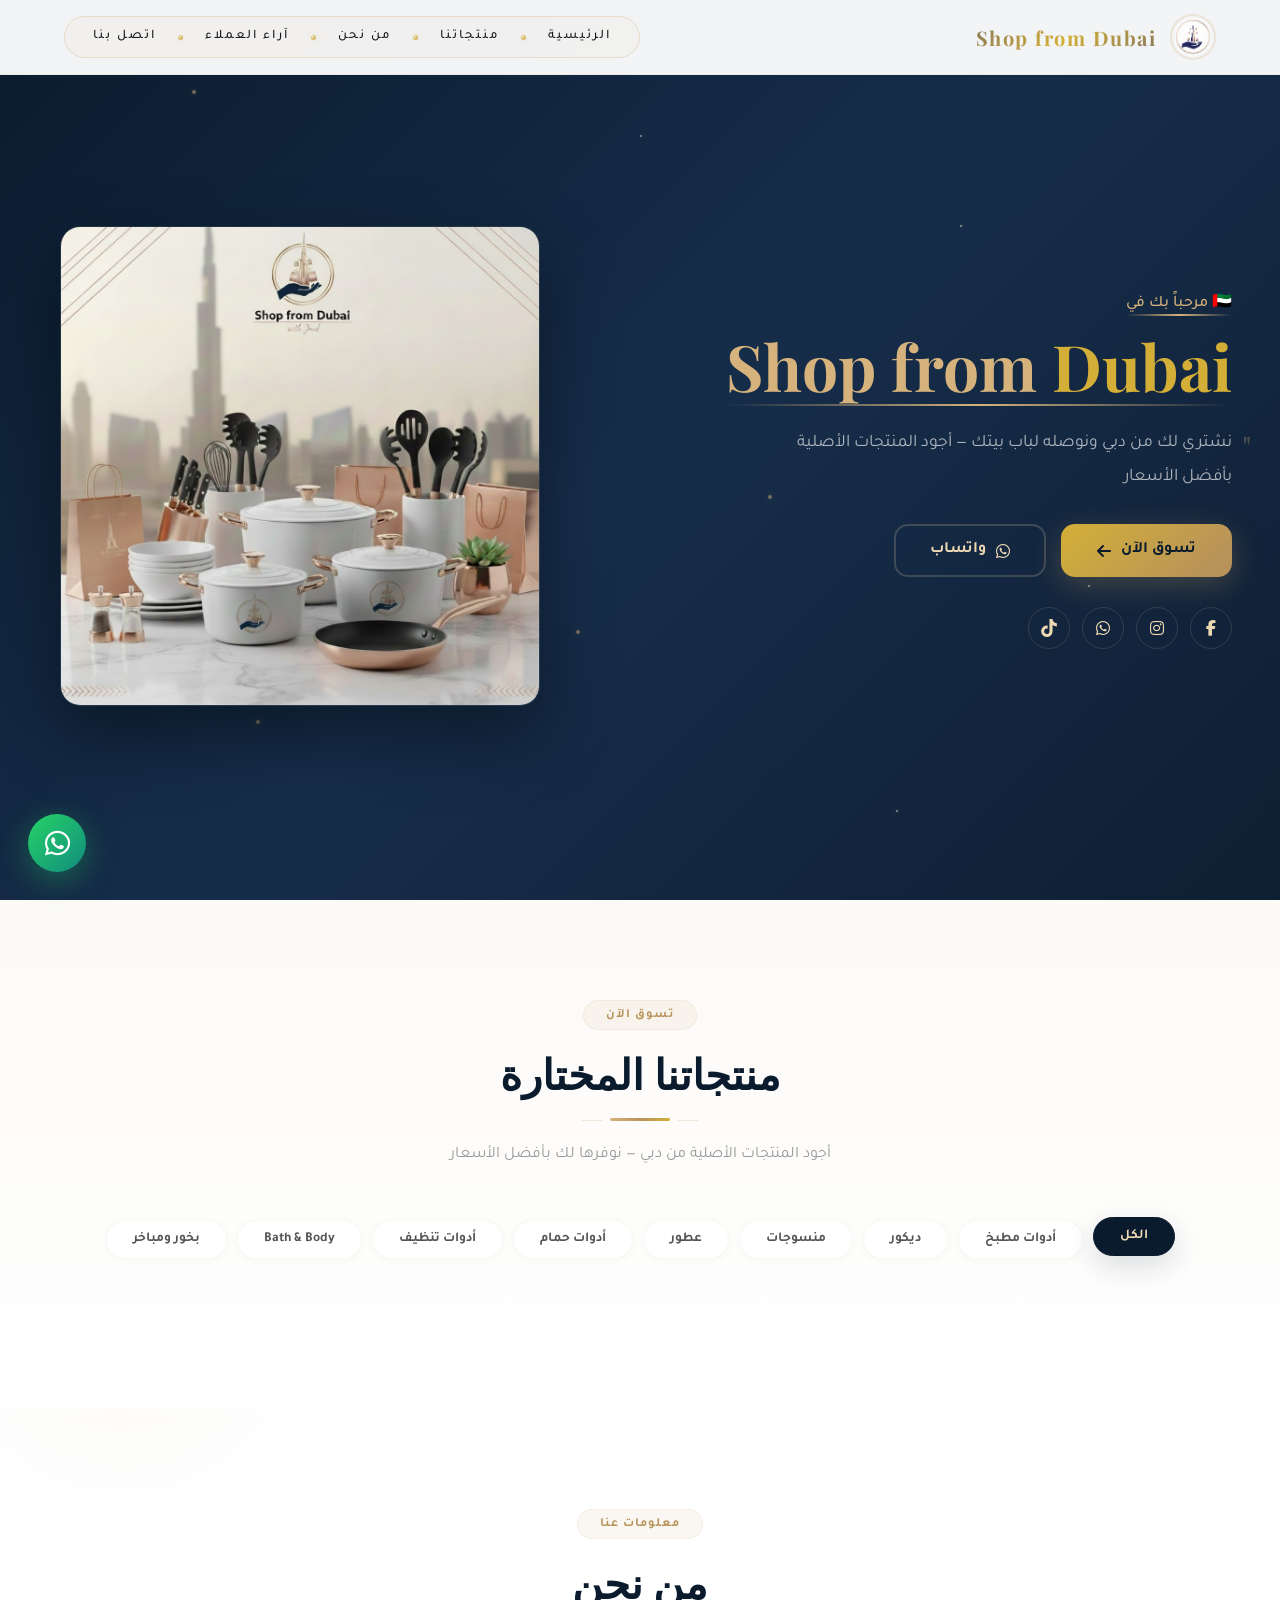
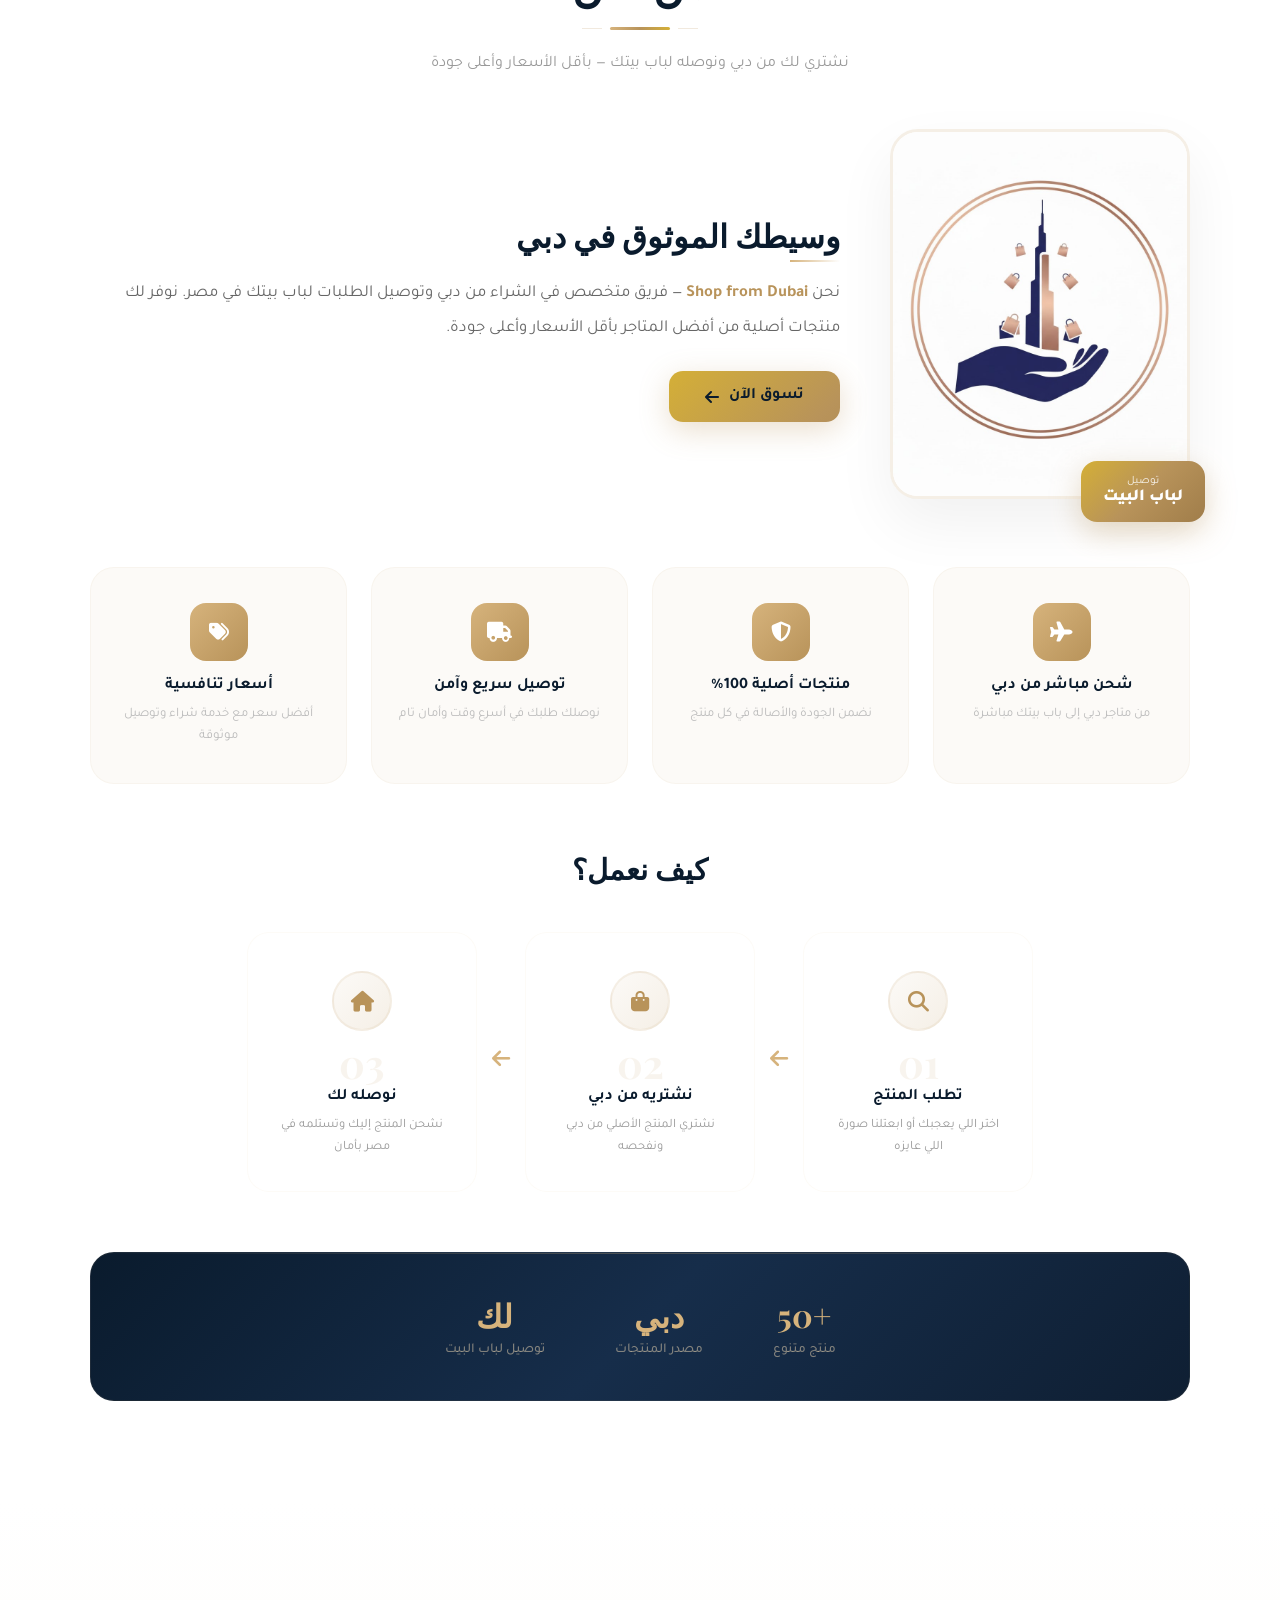
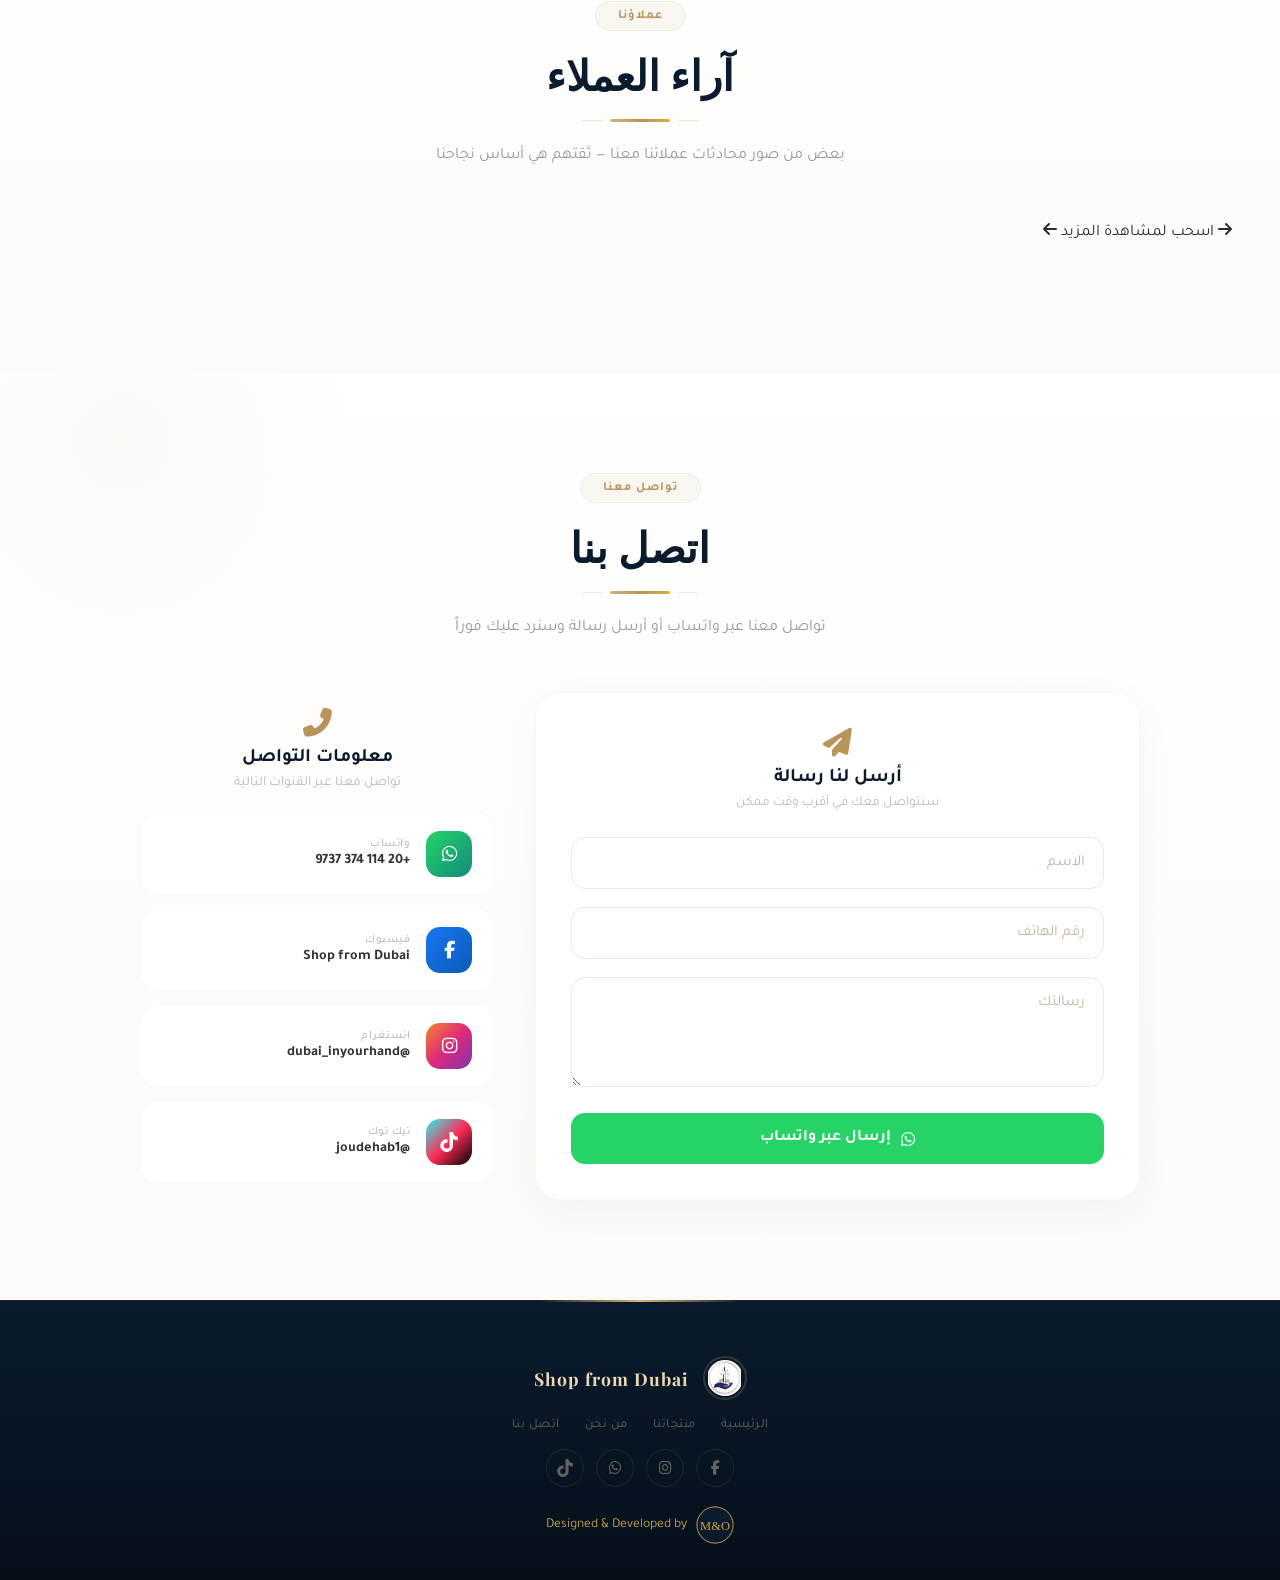
==== index.html @ f6c09685 "initial commit - Shop from Dubai frontend" ====
<!DOCTYPE html>
<html lang="ar" dir="rtl">
<head>
  <meta charset="UTF-8">
  <meta name="viewport" content="width=device-width, initial-scale=1.0">
  <title>Shop from Dubai</title>
  <link rel="icon" type="image/png" href="favicon.png">
  <link rel="apple-touch-icon" href="favicon.png">

  <!-- Google Fonts -->
  <link href="https://fonts.googleapis.com/css2?family=Tajawal:wght@400;500;700;900&family=Playfair+Display:wght@400;700&display=swap" rel="stylesheet">

  <!-- AOS -->
  <link href="https://cdn.jsdelivr.net/npm/aos@2.3.4/dist/aos.css" rel="stylesheet">

  <!-- Font Awesome -->
  <link rel="stylesheet" href="https://cdnjs.cloudflare.com/ajax/libs/font-awesome/6.5.0/css/all.min.css">

  <link rel="stylesheet" href="style.css">
</head>
<body>

<!-- ===== Splash Screen (الفاتحة) ===== -->
<div id="splash">
  <div class="splash-content">
    <img src="./images/LOGO.png" alt="Shop from Dubai" class="splash-logo">
    <h1 class="splash-title">Shop from Dubai</h1>
    <div class="splash-loader"><span></span></div>
    <p class="splash-sub">تسوق من دبي ... وصلنا لباب بيتك</p>
  </div>
</div>

<!-- ===== Navbar ===== -->
<nav id="navbar">
  <div class="logo-box">
    <img src="./images/LOGO.png" class="logo-img" alt="Logo">
    <span class="logo-text">Shop from Dubai</span>
  </div>

  <div class="nav-links" id="navLinks">
    <a href="#home">الرئيسية</a>
    <span class="nav-sep"></span>
    <a href="#products">منتجاتنا</a>
    <span class="nav-sep"></span>
    <a href="#about">من نحن</a>
    <span class="nav-sep"></span>
    <a href="#testimonials">آراء العملاء</a>
    <span class="nav-sep"></span>
    <a href="#contact">اتصل بنا</a>
  </div>

  <div class="hamburger" id="hamburger">
    <span></span><span></span><span></span>
  </div>
</nav>

<!-- ===== Hero Section ===== -->
<section id="home" class="hero">
  <div class="hero-particles">
    <span></span><span></span><span></span><span></span><span></span>
    <span></span><span></span><span></span><span></span><span></span>
  </div>
  <div class="hero-container">
    <div class="hero-text">
      <div class="hero-greeting-wrap">
        <p class="hero-greeting">🇦🇪 مرحباً بك في</p>
      </div>
      <div class="hero-title-wrap">
        <h1 class="hero-title">Shop from <span>Dubai</span></h1>
      </div>
      <p class="hero-desc">نشتري لك من دبي ونوصله لباب بيتك — أجود المنتجات الأصلية بأفضل الأسعار</p>

      <div class="hero-btns">
        <a href="#products" class="btn-primary">
          تسوق الآن <i class="fas fa-arrow-left"></i>
        </a>
        <a href="https://wa.me/201143749737" target="_blank" class="btn-outline">
          <i class="fab fa-whatsapp"></i> واتساب
        </a>
      </div>

      <div class="hero-social">
        <a href="https://www.facebook.com/share/1C2MzQPZ4N/" target="_blank"><i class="fab fa-facebook-f"></i></a>
        <a href="https://www.instagram.com/dubai_inyourhand/" target="_blank"><i class="fab fa-instagram"></i></a>
        <a href="https://wa.me/201143749737" target="_blank"><i class="fab fa-whatsapp"></i></a>
        <a href="https://www.tiktok.com/@joudehab1" target="_blank"><svg viewBox="0 0 448 512" fill="currentColor" style="width:16px;height:18px"><path d="M448 209.91a210.06 210.06 0 0 1-122.77-39.25v178.72A162.55 162.55 0 1 1 185 188.31v89.89a74.62 74.62 0 1 0 52.23 71.18V0h88a121.18 121.18 0 0 0 1.86 22.17A122.18 122.18 0 0 0 381 102.39a121.43 121.43 0 0 0 67 20.14Z"/></svg></a>
      </div>
    </div>

    <div class="hero-image">
      <div class="hero-image-inner">
        <img src="./images/unnamed (2).png" alt="Dubai Shopping">
        <div class="hero-image-glow"></div>
      </div>
    </div>
  </div>
</section>

<!-- ===== Products Section ===== -->
<section id="products" class="products">
  <div class="section-header" data-aos="fade-up">
    <span class="section-badge">تسوق الآن</span>
    <h2 class="section-title">منتجاتنا المختارة</h2>
    <div class="section-divider"></div>
    <p class="section-sub">أجود المنتجات الأصلية من دبي — نوفرها لك بأفضل الأسعار</p>
  </div>

  <div class="categories" data-aos="fade-up">
    <button class="active" data-category="الكل">الكل</button>
    <button data-category="أدوات مطبخ">أدوات مطبخ</button>
    <button data-category="ديكور">ديكور</button>
    <button data-category="منسوجات">منسوجات</button>
    <button data-category="عطور">عطور</button>
    <button data-category="أدوات حمام">أدوات حمام</button>
    <button data-category="أدوات تنظيف">أدوات تنظيف</button>
    <button data-category="Bath and Body Works">Bath &amp; Body</button>
    <button data-category="بخور ومباخر">بخور ومباخر</button>
  </div>

  <!-- Loading skeleton -->
  <div class="loader-container" id="loaderContainer">
    <div class="loader-ring"></div>
    <p>جاري تحميل المنتجات...</p>
  </div>

  <div class="products-grid" id="productsContainer"></div>
</section>

<!-- ===== Modal ===== -->
<div id="productModal" class="modal">
  <div class="modal-body">
    <button class="modal-close">&times;</button>
    <div class="modal-inner">
      <div class="modal-img-box">
        <img id="modalImage" alt="صورة المنتج">
      </div>
      <div class="modal-info">
        <span id="modalBadge" class="modal-badge">أدوات مطبخ</span>
        <h3 id="modalTitle">اسم المنتج</h3>
        <p id="modalDescription">وصف المنتج</p>
        <p id="modalFeatures" class="modal-features"><i class="fas fa-check-circle"></i> مميزات: ...</p>
        <div class="modal-price-box">
          <span id="modalPrice">0</span>
          <span class="modal-currency">ج.م</span>
        </div>
        <a id="modalWhatsapp" target="_blank" class="btn-whatsapp">
          <i class="fab fa-whatsapp"></i> شراء عبر واتساب
        </a>
        <div class="modal-gallery" id="modalGallery"></div>
      </div>
    </div>
  </div>
</div>

<!-- ===== About Section ===== -->
<section id="about" class="about">
  <div class="about-bg"></div>
  <div class="section-header" data-aos="fade-up">
    <span class="section-badge">معلومات عنا</span>
    <h2 class="section-title">من نحن</h2>
    <div class="section-divider"></div>
    <p class="section-sub">نشتري لك من دبي ونوصله لباب بيتك — بأقل الأسعار وأعلى جودة</p>
  </div>

  <div class="about-content">
    <div class="about-top" data-aos="fade-up">
      <div class="about-image-box">
        <img src="./images/unnamed (1).jpg" alt="Shop from Dubai" class="about-image">
        <div class="about-image-badge">
          <span>توصيل</span>
          <strong>لباب البيت</strong>
        </div>
      </div>
      <div class="about-intro">
        <h3>وسيطك الموثوق في دبي</h3>
        <p>نحن <strong>Shop from Dubai</strong> — فريق متخصص في الشراء من دبي وتوصيل الطلبات لباب بيتك في مصر. نوفر لك منتجات أصلية من أفضل المتاجر بأقل الأسعار وأعلى جودة.</p>
        <a href="#products" class="btn-primary" style="align-self: flex-start;">
          تسوق الآن <i class="fas fa-arrow-left"></i>
        </a>
      </div>
    </div>

    <div class="about-features" data-aos="fade-up">
      <div class="feature-card" data-aos="fade-up" data-aos-delay="100">
        <div class="feature-icon"><i class="fas fa-plane"></i></div>
        <h4>شحن مباشر من دبي</h4>
        <p>من متاجر دبي إلى باب بيتك مباشرة</p>
      </div>
      <div class="feature-card" data-aos="fade-up" data-aos-delay="200">
        <div class="feature-icon"><i class="fas fa-shield-alt"></i></div>
        <h4>منتجات أصلية 100%</h4>
        <p>نضمن الجودة والأصالة في كل منتج</p>
      </div>
      <div class="feature-card" data-aos="fade-up" data-aos-delay="300">
        <div class="feature-icon"><i class="fas fa-truck"></i></div>
        <h4>توصيل سريع وآمن</h4>
        <p>نوصلك طلبك في أسرع وقت وأمان تام</p>
      </div>
      <div class="feature-card" data-aos="fade-up" data-aos-delay="400">
        <div class="feature-icon"><i class="fas fa-tags"></i></div>
        <h4>أسعار تنافسية</h4>
        <p>أفضل سعر مع خدمة شراء وتوصيل موثوقة</p>
      </div>
    </div>

    <div class="about-steps" data-aos="fade-up">
      <h3 class="about-steps-title">كيف نعمل؟</h3>
      <div class="steps">
        <div class="step" data-aos="fade-up" data-aos-delay="100">
          <div class="step-icon"><i class="fas fa-search"></i></div>
          <span class="step-num">01</span>
          <h4>تطلب المنتج</h4>
          <p>اختر اللي يعجبك أو ابعتلنا صورة اللي عايزه</p>
        </div>
        <div class="step-connector"><i class="fas fa-arrow-left"></i></div>
        <div class="step" data-aos="fade-up" data-aos-delay="200">
          <div class="step-icon"><i class="fas fa-shopping-bag"></i></div>
          <span class="step-num">02</span>
          <h4>نشتريه من دبي</h4>
          <p>نشتري المنتج الأصلي من دبي ونفحصه</p>
        </div>
        <div class="step-connector"><i class="fas fa-arrow-left"></i></div>
        <div class="step" data-aos="fade-up" data-aos-delay="300">
          <div class="step-icon"><i class="fas fa-home"></i></div>
          <span class="step-num">03</span>
          <h4>نوصله لك</h4>
          <p>نشحن المنتج إليك وتستلمه في مصر بأمان</p>
        </div>
      </div>
    </div>

    <div class="about-stats" data-aos="fade-up">
      <div class="stat">
        <span class="stat-num">+50</span>
        <span class="stat-label">منتج متنوع</span>
      </div>
      <div class="stat">
        <span class="stat-num">دبي</span>
        <span class="stat-label">مصدر المنتجات</span>
      </div>
      <div class="stat">
        <span class="stat-num">لك</span>
        <span class="stat-label">توصيل لباب البيت</span>
      </div>
    </div>
  </div>
</section>

<!-- ===== Testimonials Section ===== -->
<section id="testimonials" class="testimonials">
  <div class="section-header" data-aos="fade-up">
    <span class="section-badge">عملاؤنا</span>
    <h2 class="section-title">آراء العملاء</h2>
    <div class="section-divider"></div>
    <p class="section-sub">بعض من صور محادثات عملائنا معنا — ثقتهم هي أساس نجاحنا</p>
  </div>

  <div class="swipe-hint"><i class="fas fa-arrow-right"></i> اسحب لمشاهدة المزيد <i class="fas fa-arrow-left"></i></div>
  <div class="testimonials-grid" id="testimonialsGrid" data-aos="fade-up"></div>
</section>

<!-- ===== Contact Section ===== -->
<section id="contact" class="contact">
  <div class="contact-shape"></div>
  <div class="section-header" data-aos="fade-up">
    <span class="section-badge">تواصل معنا</span>
    <h2 class="section-title">اتصل بنا</h2>
    <div class="section-divider"></div>
    <p class="section-sub">تواصل معنا عبر واتساب أو أرسل رسالة وسنرد عليك فوراً</p>
  </div>

  <div class="contact-container">
    <div class="contact-form-wrap" data-aos="fade-left">
      <div class="contact-form-header">
        <i class="fas fa-paper-plane"></i>
        <h4>أرسل لنا رسالة</h4>
        <p>سنتواصل معك في أقرب وقت ممكن</p>
      </div>
      <form id="contactForm" class="contact-form">
        <div class="input-group">
          <input type="text" id="contactName" placeholder="الاسم" required>
        </div>
        <div class="input-group">
          <input type="tel" id="contactPhone" placeholder="رقم الهاتف" required>
        </div>
        <div class="input-group">
          <textarea id="contactMessage" rows="4" placeholder="رسالتك" required></textarea>
        </div>
        <button type="submit"><i class="fab fa-whatsapp"></i> إرسال عبر واتساب</button>
      </form>
    </div>

    <div class="contact-info-wrap" data-aos="fade-right">
      <div class="contact-info-header">
        <i class="fas fa-phone-alt"></i>
        <h4>معلومات التواصل</h4>
        <p>تواصل معنا عبر القنوات التالية</p>
      </div>
      <div class="contact-info">
        <a href="https://wa.me/201143749737" target="_blank" class="contact-item" style="--i:0">
          <div class="contact-icon-box whatsapp"><i class="fab fa-whatsapp"></i></div>
          <div>
            <span class="contact-label">واتساب</span>
            <span class="contact-value">+20 114 374 9737</span>
          </div>
        </a>
        <a href="https://www.facebook.com/share/1C2MzQPZ4N/" target="_blank" class="contact-item" style="--i:1">
          <div class="contact-icon-box facebook"><i class="fab fa-facebook-f"></i></div>
          <div>
            <span class="contact-label">فيسبوك</span>
            <span class="contact-value">Shop from Dubai</span>
          </div>
        </a>
        <a href="https://www.instagram.com/dubai_inyourhand/" target="_blank" class="contact-item" style="--i:2">
          <div class="contact-icon-box instagram"><i class="fab fa-instagram"></i></div>
          <div>
            <span class="contact-label">انستغرام</span>
            <span class="contact-value">@dubai_inyourhand</span>
          </div>
        </a>
        <a href="https://www.tiktok.com/@joudehab1" target="_blank" class="contact-item" style="--i:3">
          <div class="contact-icon-box tiktok"><svg viewBox="0 0 448 512" fill="currentColor" style="width:18px;height:20px"><path d="M448 209.91a210.06 210.06 0 0 1-122.77-39.25v178.72A162.55 162.55 0 1 1 185 188.31v89.89a74.62 74.62 0 1 0 52.23 71.18V0h88a121.18 121.18 0 0 0 1.86 22.17A122.18 122.18 0 0 0 381 102.39a121.43 121.43 0 0 0 67 20.14Z"/></svg></div>
          <div>
            <span class="contact-label">تيك توك</span>
            <span class="contact-value">@joudehab1</span>
          </div>
        </a>
      </div>
    </div>
  </div>
</section>

<!-- ===== Floating WhatsApp ===== -->
<a href="https://wa.me/201143749737" target="_blank" class="whatsapp-float" id="whatsappFloat">
  <i class="fab fa-whatsapp"></i>
</a>

<!-- ===== Back to Top ===== -->
<button class="back-top" id="backTop" title="عودة للأعلى">
  <i class="fas fa-arrow-up"></i>
</button>

<!-- ===== Testimonial Lightbox ===== -->
<div id="testimonialLightbox" class="testimonial-lightbox">
  <button class="testimonial-lightbox-close">&times;</button>
  <img id="testimonialLightboxImg" src="" alt="تقييم عميل">
</div>

<!-- ===== Footer ===== -->
<footer>
  <div class="footer-content">
    <div class="footer-brand">
      <img src="./images/LOGO.png" alt="Logo">
      <span>Shop from Dubai</span>
    </div>
    <div class="footer-links">
      <a href="#home">الرئيسية</a>
      <a href="#products">منتجاتنا</a>
      <a href="#about">من نحن</a>
      <a href="#contact">اتصل بنا</a>
    </div>
    <div class="footer-social">
      <a href="https://www.facebook.com/share/1C2MzQPZ4N/" target="_blank"><i class="fab fa-facebook-f"></i></a>
      <a href="https://www.instagram.com/dubai_inyourhand/" target="_blank"><i class="fab fa-instagram"></i></a>
      <a href="https://wa.me/201143749737" target="_blank"><i class="fab fa-whatsapp"></i></a>
        <a href="https://www.tiktok.com/@joudehab1" target="_blank"><svg viewBox="0 0 448 512" fill="currentColor" style="width:16px;height:18px"><path d="M448 209.91a210.06 210.06 0 0 1-122.77-39.25v178.72A162.55 162.55 0 1 1 185 188.31v89.89a74.62 74.62 0 1 0 52.23 71.18V0h88a121.18 121.18 0 0 0 1.86 22.17A122.18 122.18 0 0 0 381 102.39a121.43 121.43 0 0 0 67 20.14Z"/></svg></a>
    </div>
    <div class="footer-badge">
      <svg width="40" height="40" viewBox="0 0 64 64">     
        <circle cx="32" cy="32" r="29" fill="#0c1a2e" stroke="#c9a24a" stroke-width="1.5" />
        <text x="32" y="40" text-anchor="middle" font-family="Georgia, serif" font-size="20" fill="#c9a24a">M&amp;O</text>
      </svg>
      <span>Designed &amp; Developed by</span>
    </div>
  </div>
</footer>

<!-- Scripts -->
<script src="https://cdn.jsdelivr.net/npm/aos@2.3.4/dist/aos.js"></script>
<script src="script.js"></script>
</body>
</html>
---- style.css ----
/* ===== Base ===== */
* {
  margin: 0;
  padding: 0;
  box-sizing: border-box;
}
body {
  font-family: 'Tajawal', sans-serif;
  background: #fcfaf7;
  color: #2c2c2c;
  overflow-x: hidden;
}
html { scroll-behavior: smooth; }
::-webkit-scrollbar { width: 7px; }
::-webkit-scrollbar-track { background: #f1ece4; }
::-webkit-scrollbar-thumb { background: #b8935a; border-radius: 4px; }

a { text-decoration: none; color: inherit; }
img { max-width: 100%; }

/* ===== Splash ===== */
#splash {
  position: fixed;
  inset: 0;
  z-index: 9999;
  background: #0A1B2D;
  display: flex;
  align-items: center;
  justify-content: center;
  transition: opacity 0.7s ease, visibility 0.7s ease;
}
#splash.hide { opacity: 0; visibility: hidden; pointer-events: none; }
.splash-content { text-align: center; }
.splash-logo {
  width: 100px; height: 100px;
  object-fit: contain;
  border-radius: 50%;
  border: 3px solid #d6b37c;
  padding: 5px;
  margin-bottom: 20px;
  animation: splashFloat 2s ease-in-out infinite;
}
.splash-title {
  font-family: 'Playfair Display', serif;
  color: #EDD8B3;
  font-size: 2rem;
  margin-bottom: 25px;
}
.splash-loader span {
  display: block;
  width: 50px;
  height: 3px;
  background: linear-gradient(90deg, #d6b37c, #b8935a);
  border-radius: 3px;
  margin: 0 auto 20px;
  animation: loaderSlide 1s ease-in-out infinite;
}
.splash-sub { color: rgba(237,216,179,0.6); font-size: 0.9rem; }
@keyframes splashFloat { 0%, 100% { transform: translateY(0); } 50% { transform: translateY(-8px); } }
@keyframes loaderSlide {
  0% { width: 30px; opacity: 0.4; }
  50% { width: 60px; opacity: 1; }
  100% { width: 30px; opacity: 0.4; }
}

/* ===== Navbar – Luxury Light ===== */
nav {
  position: fixed;
  top: 0; left: 0;
  width: 100%;
  height: 75px;
  display: flex;
  align-items: center;
  justify-content: space-between;
  padding: 0 4rem;
  z-index: 1000;
  background: rgba(255,255,255,0.95);
  backdrop-filter: blur(16px);
  transition: all 0.4s;
  border-bottom: 1px solid rgba(214,179,124,0.15);
}
nav.scrolled {
  box-shadow: 0 6px 35px rgba(0,0,0,0.06);
  border-bottom-color: rgba(214,179,124,0.35);
}
.logo-box {
  display: flex;
  align-items: center;
  gap: 14px;
}
.logo-img {
  height: 46px; width: 46px;
  object-fit: contain;
  border-radius: 50%;
  border: 2px solid rgba(214,179,124,0.25);
  padding: 2px;
  transition: all 0.4s;
}
.logo-box:hover .logo-img {
  border-color: #d6b37c;
}
.logo-text {
  font-family: 'Playfair Display', serif;
  font-size: 1.25rem;
  font-weight: 700;
  background: linear-gradient(135deg, #8a7a5a 0%, #d4af37 50%, #8a7a5a 100%);
  -webkit-background-clip: text;
  -webkit-text-fill-color: transparent;
  background-clip: text;
  letter-spacing: 1.5px;
}
.nav-links {
  display: flex;
  align-items: center;
  background: rgba(214,179,124,0.04);
  border: 1.5px solid rgba(214,179,124,0.35);
  border-radius: 50px;
  padding: 4px 10px;
  gap: 4px;
}
.nav-sep {
  display: inline-block;
  width: 5px;
  height: 5px;
  background: radial-gradient(circle at 35% 35%, #f5e6c8, #d4af37 40%, #b8860b);
  border-radius: 50%;
  opacity: 0.7;
  flex-shrink: 0;
  box-shadow: 0 0 6px rgba(212,175,55,0.3);
}
.nav-links a {
  color: #1a1a1a;
  font-weight: 500;
  font-size: 0.82rem;
  padding: 8px 18px;
  position: relative;
  text-transform: uppercase;
  letter-spacing: 2px;
  transition: all 0.35s;
  border-radius: 30px;
}
.nav-links a:hover {
  color: #b8935a;
  background: rgba(214,179,124,0.07);
}
.nav-links a::after {
  content: '';
  position: absolute;
  bottom: 4px;
  left: 30px;
  right: 30px;
  height: 0;
  background: linear-gradient(90deg, transparent, #d6b37c, #f5e6c8, #d6b37c, transparent);
  border-radius: 3px;
  transition: all 0.35s;
  opacity: 0;
}
.nav-links a:hover::after {
  height: 3px;
  opacity: 1;
  box-shadow: 0 0 20px rgba(214,179,124,0.45), 0 0 40px rgba(214,179,124,0.15);
}
.hamburger {
  display: none;
  flex-direction: column;
  gap: 5px;
  cursor: pointer;
  padding: 5px;
}
.hamburger span {
  width: 26px;
  height: 2.5px;
  background: linear-gradient(90deg, #b8935a, #4a4a4a);
  border-radius: 3px;
  transition: 0.3s;
}


/* ===== Hero Particles ===== */
.hero-particles {
  position: absolute;
  inset: 0;
  overflow: hidden;
  z-index: 1;
}
.hero-particles span {
  position: absolute;
  border-radius: 50%;
  animation: particleFloat linear infinite;
}
.hero-particles span:nth-child(1),
.hero-particles span:nth-child(3),
.hero-particles span:nth-child(5),
.hero-particles span:nth-child(7),
.hero-particles span:nth-child(9) {
  width: 4px; height: 4px;
  background: rgba(214,179,124,0.5);
  box-shadow: 0 0 6px rgba(214,179,124,0.3);
}
.hero-particles span:nth-child(2),
.hero-particles span:nth-child(4),
.hero-particles span:nth-child(6),
.hero-particles span:nth-child(8),
.hero-particles span:nth-child(10) {
  width: 2px; height: 2px;
  background: rgba(245,230,200,0.6);
  box-shadow: 0 0 4px rgba(245,230,200,0.3);
}
.hero-particles span:nth-child(1) { top: 10%; left: 15%; animation-duration: 8s; animation-delay: 0s; }
.hero-particles span:nth-child(2) { top: 25%; left: 75%; animation-duration: 10s; animation-delay: 1s; }
.hero-particles span:nth-child(3) { top: 45%; left: 30%; animation-duration: 9s; animation-delay: 2s; }
.hero-particles span:nth-child(4) { top: 65%; left: 85%; animation-duration: 11s; animation-delay: 0.5s; }
.hero-particles span:nth-child(5) { top: 80%; left: 20%; animation-duration: 8s; animation-delay: 3s; }
.hero-particles span:nth-child(6) { top: 15%; left: 50%; animation-duration: 12s; animation-delay: 1.5s; }
.hero-particles span:nth-child(7) { top: 55%; left: 60%; animation-duration: 9s; animation-delay: 2.5s; }
.hero-particles span:nth-child(8) { top: 35%; left: 10%; animation-duration: 10s; animation-delay: 0.8s; }
.hero-particles span:nth-child(9) { top: 70%; left: 45%; animation-duration: 13s; animation-delay: 1.2s; }
.hero-particles span:nth-child(10) { top: 90%; left: 70%; animation-duration: 7s; animation-delay: 3.5s; }
@keyframes particleFloat {
  0% { transform: translateY(0) scale(1) rotate(0deg); opacity: 0; }
  15% { opacity: 1; }
  80% { opacity: 0.4; }
  100% { transform: translateY(-180px) scale(0.5) rotate(90deg); opacity: 0; }
}

/* ===== Hero ===== */
.hero {
  min-height: 100vh;
  display: flex;
  align-items: center;
  position: relative;
  overflow: hidden;
  padding: 100px 3rem 60px;
  background: linear-gradient(135deg, #0A1B2D 0%, #162d4a 50%, #0f1f33 100%);
}
.hero-container {
  width: 100%;
  max-width: 1200px;
  margin: 0 auto;
  display: flex;
  align-items: center;
  gap: 4rem;
  position: relative;
  z-index: 2;
}
.hero-text { flex: 1.1; }

.hero-greeting-wrap {
  overflow: hidden;
  opacity: 0;
  animation: greetingSlide 1s ease 0.3s forwards;
}
@keyframes greetingSlide {
  0% { opacity: 0; transform: translateY(-30px); }
  100% { opacity: 1; transform: translateY(0); }
}
.hero-greeting {
  color: #d6b37c;
  font-size: 1rem;
  font-weight: 500;
  margin-bottom: 15px;
  display: inline-block;
  position: relative;
}
.hero-greeting::after {
  content: '';
  position: absolute;
  bottom: -2px;
  left: 0;
  width: 100%;
  height: 2px;
  background: linear-gradient(90deg, transparent, #d6b37c, transparent);
  animation: greetingLine 1.5s ease 0.8s infinite;
}
@keyframes greetingLine {
  0% { transform: scaleX(0); opacity: 0; }
  50% { transform: scaleX(1); opacity: 1; }
  100% { transform: scaleX(0); opacity: 0; }
}

.hero-title-wrap {
  overflow: hidden;
  opacity: 0;
  animation: titleSlide 1s ease 0.5s forwards;
}
@keyframes titleSlide {
  0% { opacity: 0; transform: translateY(-30px); }
  100% { opacity: 1; transform: translateY(0); }
}
.hero-title {
  font-family: 'Playfair Display', serif;
  font-size: 4rem;
  color: #d6b37c;
  line-height: 1.15;
  margin-bottom: 25px;
  display: inline-block;
  position: relative;
}
.hero-title span {
  color: #d4af37;
}
.hero-title::after {
  content: '';
  position: absolute;
  bottom: -4px;
  left: 0;
  width: 100%;
  height: 2px;
  background: linear-gradient(90deg, transparent, #d6b37c, transparent);
  animation: titleLine 1.5s ease 1s infinite;
}
@keyframes titleLine {
  0% { transform: scaleX(0); opacity: 0; }
  50% { transform: scaleX(1); opacity: 1; }
  100% { transform: scaleX(0); opacity: 0; }
}
@keyframes lineIn {
  0% { transform: scaleX(0); }
  100% { transform: scaleX(1); }
}

.hero-desc {
  color: rgba(255,255,255,0.65);
  font-size: 1.1rem;
  line-height: 1.9;
  margin-bottom: 30px;
  max-width: 480px;
  opacity: 0;
  animation: descSlide 0.8s ease 1s forwards;
  position: relative;
}
@keyframes descSlide {
  0% { opacity: 0; transform: translateX(-30px); }
  100% { opacity: 1; transform: translateX(0); }
}
.hero-desc::before {
  content: '"';
  font-size: 2rem;
  color: rgba(214,179,124,0.3);
  position: absolute;
  top: -10px;
  right: -20px;
  font-family: 'Playfair Display', serif;
}

.hero-btns {
  display: flex;
  gap: 15px;
  flex-wrap: wrap;
  margin-bottom: 30px;
  opacity: 0;
  animation: btnsUp 0.6s ease 1.4s forwards;
}

@keyframes btnsUp {
  from { opacity: 0; transform: translateY(30px); }
  to { opacity: 1; transform: translateY(0); }
}
.btn-primary {
  display: inline-flex;
  align-items: center;
  gap: 10px;
  padding: 16px 36px;
  background: linear-gradient(135deg, #d4af37, #b8935a, #a07d4a);
  background-size: 200% 100%;
  color: #0A1B2D;
  font-weight: 700;
  border-radius: 14px;
  font-size: 1rem;
  transition: all 0.4s cubic-bezier(0.16, 1, 0.3, 1);
  box-shadow: 0 8px 30px rgba(184,147,90,0.3);
  position: relative;
  overflow: hidden;
  border: none;
  cursor: pointer;
}
.btn-primary::before {
  content: '';
  position: absolute;
  top: 0; left: -100%;
  width: 100%; height: 100%;
  background: linear-gradient(90deg, transparent, rgba(255,255,255,0.25), transparent);
  transition: left 0.6s;
}
.btn-primary:hover::before { left: 100%; }
.btn-primary:hover {
  transform: translateY(-4px) scale(1.03);
  box-shadow: 0 20px 50px rgba(184,147,90,0.35);
  background-position: 100% 0;
}
.btn-outline {
  display: inline-flex;
  align-items: center;
  gap: 10px;
  padding: 15px 34px;
  border: 2px solid rgba(237,216,179,0.2);
  color: #EDD8B3;
  font-weight: 600;
  border-radius: 14px;
  font-size: 1rem;
  transition: all 0.4s cubic-bezier(0.16, 1, 0.3, 1);
  background: transparent;
}
.btn-outline:hover {
  border-color: #d6b37c;
  background: rgba(214,179,124,0.08);
  transform: translateY(-4px);
  box-shadow: 0 12px 35px rgba(214,179,124,0.15);
}
.hero-social {
  display: flex;
  gap: 12px;
  opacity: 0;
  animation: btnsUp 0.6s ease 1.7s forwards;
}
.hero-social a {
  width: 42px; height: 42px;
  border-radius: 50%;
  border: 1px solid rgba(237,216,179,0.15);
  display: flex;
  align-items: center;
  justify-content: center;
  color: #EDD8B3;
  transition: all 0.3s;
}
.hero-social a:hover {
  background: #d6b37c;
  color: #0A1B2D;
  border-color: #d6b37c;
  transform: translateY(-3px) rotate(360deg);
}

.hero-image {
  flex: 0.9;
  display: flex;
  justify-content: center;
  animation: fadeInRight 1.2s ease 0.6s both;
}
.hero-image-inner {
  position: relative;
}
.hero-image-inner img {
  max-width: 100%;
  width: 480px;
  border-radius: 20px;
  box-shadow: 0 30px 70px rgba(0,0,0,0.4);
  border: 1px solid rgba(214,179,124,0.1);
  animation: heroImgFloat 4s ease-in-out infinite;
  position: relative;
  z-index: 2;
}
.hero-image-glow {
  position: absolute;
  top: 50%; left: 50%;
  width: 110%;
  height: 110%;
  transform: translate(-50%, -50%);
  background: radial-gradient(circle, rgba(214,179,124,0.15), transparent 60%);
  border-radius: 50%;
  animation: glowPulse 3s ease-in-out infinite;
  z-index: 1;
}
@keyframes glowPulse {
  0%, 100% { transform: translate(-50%, -50%) scale(1); opacity: 0.5; }
  50% { transform: translate(-50%, -50%) scale(1.1); opacity: 1; }
}
@keyframes heroImgFloat {
  0%, 100% { transform: translateY(0); }
  50% { transform: translateY(-12px); }
}
@keyframes fadeInUp {
  from { opacity: 0; transform: translateY(40px); }
  to { opacity: 1; transform: translateY(0); }
}
@keyframes fadeInRight {
  from { opacity: 0; transform: translateX(60px); }
  to { opacity: 1; transform: translateX(0); }
}

/* ===== Sections Shared ===== */
section {
  position: relative;
}
.section-header { text-align: center; margin-bottom: 50px; }
.section-badge {
  display: inline-block;
  padding: 7px 22px;
  background: rgba(184,147,90,0.08);
  color: #b8935a;
  border-radius: 30px;
  font-size: 0.78rem;
  font-weight: 700;
  margin-bottom: 15px;
  transition: all 0.35s;
  letter-spacing: 1px;
  border: 1px solid rgba(184,147,90,0.1);
}
.section-badge:hover {
  transform: scale(1.05);
  background: rgba(184,147,90,0.15);
  border-color: rgba(184,147,90,0.2);
}
.section-title {
  font-family: 'Playfair Display', serif;
  font-size: 2.6rem;
  color: #0A1B2D;
  margin-bottom: 18px;
}
.section-divider {
  width: 60px;
  height: 3px;
  background: linear-gradient(90deg, #d6b37c, #b8935a, #d4af37);
  margin: 0 auto 20px;
  border-radius: 3px;
  position: relative;
}
.section-divider::before,
.section-divider::after {
  content: '';
  position: absolute;
  top: 50%;
  width: 20px;
  height: 1px;
  background: rgba(184,147,90,0.2);
}
.section-divider::before { right: -28px; }
.section-divider::after { left: -28px; }
.section-divider {
  animation: dividerPulse 4s ease-in-out infinite;
}
@keyframes dividerPulse {
  0%, 100% { width: 60px; opacity: 0.8; }
  50% { width: 80px; opacity: 1; }
}
.section-sub {
  color: #999;
  font-size: 1rem;
  max-width: 500px;
  margin: 0 auto;
  line-height: 1.8;
}

/* Section transitions */
.products, .about, .contact {
  transition: background 0.5s;
}

/* ===== Products ===== */
.products {
  padding: 100px 3rem;
  background: linear-gradient(180deg, #fcfaf7, #fff);
  scroll-margin-top: 85px;
}

/* Categories */
.categories {
  display: flex;
  justify-content: center;
  gap: 10px;
  flex-wrap: wrap;
  margin-bottom: 50px;
}
.categories button {
  padding: 10px 26px;
  border: 1px solid rgba(214,179,124,0.1);
  border-radius: 30px;
  background: #fff;
  cursor: pointer;
  font-family: 'Tajawal', sans-serif;
  font-size: 0.85rem;
  font-weight: 600;
  color: #555;
  transition: all 0.35s cubic-bezier(0.16, 1, 0.3, 1);
  box-shadow: 0 2px 10px rgba(0,0,0,0.03);
}
.categories button.active,
.categories button:hover {
  background: #0A1B2D;
  color: #EDD8B3;
  box-shadow: 0 10px 30px rgba(10,27,45,0.15);
  transform: translateY(-3px);
  border-color: #0A1B2D;
}

/* Loader */
.loader-container { text-align: center; padding: 60px 0; display: none; }
.loader-container.active { display: block; }
.loader-ring {
  width: 45px; height: 45px;
  border: 3px solid #e0d5c5;
  border-top-color: #b8935a;
  border-radius: 50%;
  animation: spin 0.7s linear infinite;
  margin: 0 auto 15px;
}
.loader-container p { color: #aaa; font-size: 0.85rem; }
@keyframes spin { to { transform: rotate(360deg); } }

/* Grid */
.products-grid {
  max-width: 1300px;
  margin: 0 auto;
  display: grid;
  grid-template-columns: repeat(auto-fill, minmax(280px, 1fr));
  gap: 30px;
}

/* Card */
.product-card {
  background: #fff;
  border-radius: 24px;
  overflow: hidden;
  box-shadow: 0 4px 25px rgba(0,0,0,0.04), 0 1px 3px rgba(0,0,0,0.02);
  transition: all 0.5s cubic-bezier(0.16, 1, 0.3, 1);
  position: relative;
  cursor: pointer;
  border: 1px solid rgba(214,179,124,0.06);
}
.product-card:hover {
  transform: translateY(-10px);
  box-shadow: 0 25px 60px rgba(0,0,0,0.1), 0 8px 20px rgba(0,0,0,0.06);
  border-color: rgba(214,179,124,0.15);
}
.product-card-img-wrap {
  height: 250px;
  background: linear-gradient(135deg, #faf8f5 0%, #f5f0e8 100%);
  overflow: hidden;
  position: relative;
  border-bottom: 2px solid rgba(214,179,124,0.08);
}
.product-card-img {
  width: 100%; height: 100%;
  object-fit: contain;
  padding: 30px;
  transition: transform 0.7s cubic-bezier(0.16, 1, 0.3, 1);
}
.product-card:hover .product-card-img { transform: scale(1.08) translateY(-4px); }

.product-card-shimmer {
  position: absolute;
  top: 0; left: -100%;
  width: 60%;
  height: 100%;
  background: linear-gradient(90deg, transparent, rgba(255,255,255,0.35), transparent);
  transform: skewX(-20deg);
  transition: left 0.8s;
  pointer-events: none;
}
.product-card:hover .product-card-shimmer {
  left: 200%;
}
.product-card-badge {
  position: absolute;
  top: 14px; right: 14px;
  background: linear-gradient(135deg, #d4af37, #b8935a);
  color: #fff;
  font-size: 0.65rem;
  font-weight: 800;
  padding: 6px 16px;
  border-radius: 20px;
  z-index: 2;
  box-shadow: 0 4px 12px rgba(184,147,90,0.3);
  letter-spacing: 0.5px;
}
.product-card-body {
  padding: 24px 26px 26px;
}
.product-card-body h3 {
  font-size: 1.05rem;
  font-weight: 700;
  color: #0A1B2D;
  margin-bottom: 6px;
  line-height: 1.4;
}
.product-card-category {
  font-size: 0.75rem;
  color: #b8935a;
  font-weight: 600;
  margin-bottom: 10px;
  letter-spacing: 1px;
  text-transform: uppercase;
}
.product-card-price {
  font-size: 1.4rem;
  font-weight: 900;
  color: #0A1B2D;
  margin-bottom: 18px;
}
.product-card-price .currency {
  font-size: 0.85rem;
  font-weight: 600;
  color: #b8935a;
}
.product-card-btn {
  display: inline-flex;
  align-items: center;
  gap: 8px;
  padding: 11px 26px;
  background: linear-gradient(135deg, #d6b37c, #b8935a);
  color: #fff;
  border-radius: 30px;
  font-size: 0.82rem;
  font-weight: 700;
  border: none;
  cursor: pointer;
  font-family: 'Tajawal', sans-serif;
  transition: all 0.35s;
  width: 100%;
  justify-content: center;
}
.product-card-btn:hover {
  box-shadow: 0 8px 25px rgba(184,147,90,0.3);
  transform: translateY(-2px);
  background: linear-gradient(135deg, #d4af37, #a07d4a);
}

/* ===== Modal ===== */
.modal {
  display: none;
  position: fixed;
  inset: 0;
  background: rgba(0,0,0,0.7);
  backdrop-filter: blur(5px);
  z-index: 2000;
  align-items: center;
  justify-content: center;
  padding: 20px;
}
.modal.show { display: flex; }
.modal-body {
  background: #fff;
  border-radius: 28px;
  max-width: 920px;
  width: 100%;
  position: relative;
  padding: 40px;
  animation: modalIn 0.4s cubic-bezier(0.16, 1, 0.3, 1);
  border: 1px solid rgba(214,179,124,0.08);
  box-shadow: 0 40px 80px rgba(0,0,0,0.15);
}
@keyframes modalIn {
  from { transform: scale(0.9) translateY(20px); opacity: 0; }
  to { transform: scale(1) translateY(0); opacity: 1; }
}
.modal-close {
  position: absolute;
  top: 15px; left: 20px;
  background: none; border: none;
  font-size: 2rem;
  color: #bbb;
  cursor: pointer;
  transition: color 0.3s;
  z-index: 5;
  line-height: 1;
}
.modal-close:hover { color: #0A1B2D; }
.modal-inner { display: flex; gap: 35px; }
.modal-img-box { flex: 1; }
.modal-img-box img {
  width: 100%;
  height: 460px;
  object-fit: contain;
  border-radius: 16px;
  background: #faf8f5;
  padding: 25px;
}
.modal-info { flex: 1; display: flex; flex-direction: column; gap: 12px; }
.modal-badge {
  display: inline-block;
  padding: 5px 16px;
  background: rgba(184,147,90,0.1);
  color: #b8935a;
  border-radius: 20px;
  font-size: 0.75rem;
  font-weight: 700;
  width: fit-content;
}
.modal-info h3 {
  font-family: 'Playfair Display', serif;
  font-size: 1.8rem;
  color: #0A1B2D;
  line-height: 1.3;
}
.modal-info p {
  color: #777;
  font-size: 0.9rem;
  line-height: 1.8;
}
.modal-features {
  display: flex;
  gap: 8px;
  color: #666 !important;
  align-items: flex-start;
}
.modal-features i { color: #b8935a; margin-top: 5px; }
.modal-price-box {
  background: #fcfaf7;
  padding: 15px 20px;
  border-radius: 14px;
  border: 1px solid rgba(184,147,90,0.1);
  margin: 5px 0;
}
.modal-price-box span:first-child {
  font-size: 2rem;
  font-weight: 900;
  color: #0A1B2D;
}
.modal-currency {
  font-size: 0.9rem;
  font-weight: 600;
  color: #999;
  margin-right: 5px;
}
.btn-whatsapp {
  display: inline-flex;
  align-items: center;
  justify-content: center;
  gap: 10px;
  padding: 15px 32px;
  background: linear-gradient(135deg, #25D366, #128C7E);
  color: #fff;
  border-radius: 14px;
  font-weight: 700;
  font-size: 0.95rem;
  transition: all 0.35s;
  width: fit-content;
  border: none;
  cursor: pointer;
}
.btn-whatsapp:hover {
  transform: translateY(-3px);
  box-shadow: 0 12px 35px rgba(37,211,102,0.3);
}
.modal-gallery {
  display: flex;
  gap: 8px;
  flex-wrap: wrap;
  margin-top: 12px;
  padding-top: 12px;
  border-top: 1px solid rgba(184,147,90,0.08);
}
.modal-gallery-label {
  width: 100%;
  font-size: 0.7rem;
  color: #bbb;
  font-weight: 600;
  letter-spacing: 1px;
  text-transform: uppercase;
  margin-bottom: 2px;
}
.modal-gallery-inner {
  display: flex;
  gap: 8px;
  flex-wrap: wrap;
  width: 100%;
}
.modal-gallery img {
  width: 56px; height: 56px;
  object-fit: cover;
  border-radius: 10px;
  cursor: pointer;
  opacity: 0.4;
  border: 2px solid transparent;
  transition: all 0.3s;
}
.modal-gallery img:hover {
  opacity: 0.8;
  transform: translateY(-2px);
}
.modal-gallery img.active {
  opacity: 1;
  border-color: #b8935a;
  box-shadow: 0 4px 12px rgba(184,147,90,0.2);
  transform: translateY(-2px);
}

/* ===== About ===== */
.about {
  padding: 100px 3rem;
  background: #fff;
  position: relative;
  overflow: hidden;
}
.about-bg {
  position: absolute;
  top: -20%;
  left: -10%;
  width: 500px;
  height: 500px;
  background: radial-gradient(circle, rgba(184,147,90,0.05), transparent 60%);
  border-radius: 50%;
  pointer-events: none;
}
.about-content { max-width: 1100px; margin: 0 auto; position: relative; z-index: 1; }

/* About Top: Image + Intro */
.about-top {
  display: flex;
  align-items: center;
  gap: 50px;
  margin-bottom: 60px;
}
.about-image-box {
  position: relative;
  flex: 0 0 300px;
}
.about-image {
  width: 320px;
  height: 370px;
  object-fit: cover;
  border-radius: 28px;
  box-shadow: 0 25px 60px rgba(0,0,0,0.06);
  border: 3px solid rgba(184,147,90,0.15);
  transition: all 0.5s;
}
.about-image:hover {
  border-color: rgba(184,147,90,0.3);
  box-shadow: 0 30px 70px rgba(0,0,0,0.1);
  transform: scale(1.01);
}
.about-image-badge {
  position: absolute;
  bottom: -15px;
  right: -15px;
  background: linear-gradient(135deg, #d4af37, #b8935a, #a07d4a);
  color: #fff;
  padding: 14px 22px;
  border-radius: 16px;
  text-align: center;
  box-shadow: 0 10px 30px rgba(184,147,90,0.35);
  transition: all 0.4s;
}
.about-image-box:hover .about-image-badge {
  transform: translateY(-4px) scale(1.03);
  box-shadow: 0 15px 40px rgba(184,147,90,0.4);
}
.about-image-badge span {
  display: block;
  font-size: 0.7rem;
  opacity: 0.9;
}
.about-image-badge strong {
  font-size: 1.05rem;
  font-weight: 900;
}
.about-intro { flex: 1; }
.about-intro h3 {
  font-family: 'Playfair Display', serif;
  font-size: 2rem;
  color: #0A1B2D;
  margin-bottom: 15px;
  position: relative;
}
.about-intro h3::after {
  content: '';
  position: absolute;
  bottom: -6px;
  right: 0;
  width: 50px;
  height: 2px;
  background: linear-gradient(90deg, #d6b37c, transparent);
}
.about-intro p {
  font-size: 1.05rem;
  color: #666;
  line-height: 2.1;
  margin-bottom: 25px;
  margin-top: 20px;
}
.about-intro p strong { color: #b8935a; }

/* Feature Cards */
.about-features {
  display: grid;
  grid-template-columns: repeat(4, 1fr);
  gap: 24px;
  margin-bottom: 65px;
}
.feature-card {
  text-align: center;
  padding: 35px 22px;
  border-radius: 24px;
  background: #fcfaf7;
  border: 1px solid rgba(184,147,90,0.06);
  transition: all 0.4s cubic-bezier(0.16, 1, 0.3, 1);
  position: relative;
  overflow: hidden;
}
.feature-card::before {
  content: '';
  position: absolute;
  top: 0; left: 50%;
  transform: translateX(-50%);
  width: 0;
  height: 3px;
  background: linear-gradient(90deg, transparent, #d6b37c, transparent);
  transition: width 0.4s;
}
.feature-card:hover {
  border-color: rgba(184,147,90,0.15);
  box-shadow: 0 20px 50px rgba(184,147,90,0.08);
  transform: translateY(-8px);
}
.feature-card:hover::before {
  width: 80%;
  opacity: 1;
}
.feature-icon {
  width: 58px;
  height: 58px;
  margin: 0 auto 16px;
  background: linear-gradient(135deg, #d6b37c, #b8935a);
  border-radius: 16px;
  display: flex;
  align-items: center;
  justify-content: center;
  color: #fff;
  font-size: 1.25rem;
  transition: all 0.5s;
}
.feature-card:hover .feature-icon {
  transform: scale(1.1) rotate(-6deg);
  box-shadow: 0 10px 30px rgba(184,147,90,0.2);
}
.feature-card h4 {
  font-size: 1rem;
  color: #0A1B2D;
  margin-bottom: 8px;
  font-weight: 700;
}
.feature-card p {
  font-size: 0.82rem;
  color: #bbb;
  line-height: 1.7;
}

/* Steps */
.about-steps { margin-bottom: 60px; }
.about-steps-title {
  text-align: center;
  font-family: 'Playfair Display', serif;
  font-size: 1.8rem;
  color: #0A1B2D;
  margin-bottom: 45px;
}
.steps {
  display: flex;
  justify-content: center;
  align-items: center;
  gap: 0;
  flex-wrap: wrap;
}
.step {
  text-align: center;
  padding: 38px 25px 32px;
  border-radius: 22px;
  border: 1px solid rgba(214,179,124,0.06);
  width: 230px;
  transition: all 0.4s cubic-bezier(0.16, 1, 0.3, 1);
  background: #fff;
}
.step:hover {
  border-color: rgba(184,147,90,0.2);
  box-shadow: 0 20px 50px rgba(0,0,0,0.06);
  transform: translateY(-10px);
}
.step-icon {
  width: 60px;
  height: 60px;
  margin: 0 auto 12px;
  background: linear-gradient(135deg, #fcfaf7, #f5efe6);
  border-radius: 50%;
  display: flex;
  align-items: center;
  justify-content: center;
  font-size: 1.3rem;
  color: #b8935a;
  transition: all 0.4s;
  border: 2px solid rgba(184,147,90,0.1);
}
.step:hover .step-icon {
  background: linear-gradient(135deg, #d6b37c, #b8935a);
  color: #fff;
  border-color: transparent;
  transform: scale(1.1) rotateY(180deg);
}
.step-num {
  display: block;
  font-family: 'Playfair Display', serif;
  font-size: 2.5rem;
  font-weight: 700;
  color: rgba(184,147,90,0.1);
  margin-bottom: 5px;
  transition: all 0.4s;
  line-height: 1;
}
.step:hover .step-num { color: rgba(184,147,90,0.25); transform: scale(1.1); }
.step h4 {
  font-size: 1rem;
  color: #0A1B2D;
  margin-bottom: 8px;
  font-weight: 700;
}
.step p {
  font-size: 0.8rem;
  color: #999;
  line-height: 1.7;
}
.step-connector {
  font-size: 1.3rem;
  color: #d6b37c;
  padding: 0 15px;
  animation: connectorBounce 1.5s ease-in-out infinite;
}
@keyframes connectorBounce {
  0%, 100% { transform: translateX(0); }
  50% { transform: translateX(-5px); }
}

/* Stats */
.about-stats {
  display: flex;
  justify-content: center;
  gap: 70px;
  flex-wrap: wrap;
  padding: 40px;
  border-radius: 24px;
  background: linear-gradient(135deg, #0A1B2D 0%, #162d4a 50%, #0f1f33 100%);
  border: 1px solid rgba(214,179,124,0.08);
  position: relative;
  overflow: hidden;
}
.about-stats::before {
  content: '';
  position: absolute;
  top: 0; left: 0;
  width: 100%; height: 1px;
  background: linear-gradient(90deg, transparent, rgba(214,179,124,0.3), transparent);
}
.stat { text-align: center; }
.stat-num {
  display: block;
  font-family: 'Playfair Display', serif;
  font-size: 2rem;
  font-weight: 700;
  color: #d6b37c;
  margin-bottom: 5px;
  transition: transform 0.3s;
}
.stat:hover .stat-num { transform: scale(1.2); }
.stat-label { font-size: 0.85rem; color: rgba(237,216,179,0.5); font-weight: 500; }

/* ===== Testimonials ===== */
.testimonials {
  padding: 100px 3rem;
  background: linear-gradient(180deg, #fff, #fcfaf7);
}
.testimonials-grid {
  max-width: 100%;
  margin: 0 auto;
  display: flex;
  gap: 15px;
  overflow-x: auto;
  padding: 10px 0 20px;
  scroll-snap-type: x mandatory;
  -webkit-overflow-scrolling: touch;
}
.testimonials-grid::-webkit-scrollbar { height: 5px; }
.testimonials-grid::-webkit-scrollbar-track { background: #f1ece4; border-radius: 10px; }
.testimonials-grid::-webkit-scrollbar-thumb { background: #b8935a; border-radius: 10px; }
.testimonial-card {
  flex: 0 0 auto;
  width: 220px;
  border-radius: 16px;
  overflow: hidden;
  border: 1px solid rgba(214,179,124,0.06);
  transition: all 0.4s;
  box-shadow: 0 4px 15px rgba(0,0,0,0.03);
  scroll-snap-align: start;
}
.testimonial-card:hover {
  transform: translateY(-4px);
  box-shadow: 0 15px 35px rgba(0,0,0,0.06);
  border-color: rgba(214,179,124,0.15);
}
.testimonial-img-wrap {
  width: 100%;
  line-height: 0;
}
.testimonial-img-wrap img {
  width: 100%;
  height: 320px;
  object-fit: cover;
  display: block;
}

/* ===== Contact ===== */
.contact {
  padding: 100px 3rem;
  background: linear-gradient(180deg, #fff, #fcfaf7);
  position: relative;
  overflow: hidden;
}
.contact-shape {
  position: absolute;
  top: -20%;
  left: -10%;
  width: 500px;
  height: 500px;
  background: radial-gradient(circle, rgba(184,147,90,0.06), transparent 65%);
  border-radius: 50%;
  pointer-events: none;
  animation: contactShape 7s ease-in-out infinite alternate;
}
@keyframes contactShape {
  0% { transform: translate(0, 0) scale(1); }
  100% { transform: translate(30px, -30px) scale(1.1); }
}
.contact-container {
  max-width: 1000px;
  margin: 0 auto;
  display: flex;
  gap: 40px;
  position: relative;
  z-index: 1;
}

/* Form Wrapper */
.contact-form-wrap {
  flex: 1.2;
  background: #fff;
  padding: 35px;
  border-radius: 25px;
  box-shadow: 0 10px 40px rgba(0,0,0,0.04);
  border: 1px solid rgba(184,147,90,0.08);
}
.contact-form-header {
  text-align: center;
  margin-bottom: 25px;
}
.contact-form-header i {
  font-size: 1.8rem;
  color: #b8935a;
  margin-bottom: 10px;
  animation: contactIcon 2s ease-in-out infinite;
}
@keyframes contactIcon {
  0%, 100% { transform: translateY(0); }
  50% { transform: translateY(-5px); }
}
.contact-form-header h4 {
  font-size: 1.2rem;
  color: #0A1B2D;
  font-weight: 700;
}
.contact-form-header p {
  font-size: 0.85rem;
  color: #bbb;
  margin-top: 5px;
}

.contact-form {
  display: flex;
  flex-direction: column;
  gap: 18px;
}

.input-group {
  position: relative;
}
.input-group input,
.input-group textarea {
  width: 100%;
  padding: 16px 18px;
  border: 1.5px solid #ede8e0;
  border-radius: 14px;
  font-family: 'Tajawal', sans-serif;
  font-size: 0.95rem;
  outline: none;
  transition: all 0.3s;
  background: #fff;
}
.input-group input::placeholder,
.input-group textarea::placeholder { color: #c5b5a0; }
#contactPhone { text-align: right; }
.input-group textarea { resize: vertical; min-height: 110px; }
.input-group input:focus,
.input-group textarea:focus {
  border-color: #c9a96e;
  box-shadow: 0 0 0 3px rgba(201,169,110,0.06);
}

.contact-form button {
  padding: 16px;
  border: none;
  border-radius: 14px;
  background: #25D366;
  color: #fff;
  font-family: 'Tajawal', sans-serif;
  font-size: 1rem;
  font-weight: 700;
  cursor: pointer;
  display: flex;
  align-items: center;
  justify-content: center;
  gap: 10px;
  transition: all 0.3s;
}
.contact-form button:hover {
  background: #1ebe5c;
  box-shadow: 0 10px 30px rgba(37,211,102,0.25);
  transform: translateY(-3px);
}

/* Info Wrapper */
.contact-info-wrap {
  flex: 0.8;
  display: flex;
  flex-direction: column;
  justify-content: center;
}
.contact-info-header {
  margin-bottom: 20px;
  text-align: center;
}
.contact-info-header i {
  font-size: 1.8rem;
  color: #b8935a;
  margin-bottom: 10px;
}
.contact-info-header h4 {
  font-size: 1.2rem;
  color: #0A1B2D;
  font-weight: 700;
}
.contact-info-header p {
  font-size: 0.85rem;
  color: #bbb;
  margin-top: 5px;
}

.contact-info {
  display: flex;
  flex-direction: column;
  gap: 12px;
}
.contact-item {
  display: flex;
  align-items: center;
  gap: 16px;
  padding: 18px 22px;
  background: #fff;
  border-radius: 18px;
  border: 1px solid rgba(214,179,124,0.08);
  transition: all 0.4s cubic-bezier(0.16, 1, 0.3, 1);
  color: #444;
  animation: contactItemIn 0.5s both;
  animation-delay: calc(var(--i) * 0.1s);
}
@keyframes contactItemIn {
  from { opacity: 0; transform: translateX(30px); }
  to { opacity: 1; transform: translateX(0); }
}
.contact-item:hover {
  border-color: rgba(184,147,90,0.2);
  box-shadow: 0 12px 35px rgba(0,0,0,0.06);
  transform: translateX(-6px);
}
.contact-icon-box {
  width: 46px;
  height: 46px;
  border-radius: 14px;
  display: flex;
  align-items: center;
  justify-content: center;
  font-size: 1.1rem;
  color: #fff;
  transition: all 0.4s;
  flex-shrink: 0;
}
.contact-icon-box.whatsapp { background: linear-gradient(135deg, #25D366, #128C7E); }
.contact-icon-box.facebook { background: linear-gradient(135deg, #1877F2, #0d5ab9); }
.contact-icon-box.instagram { background: linear-gradient(135deg, #f58529, #dd2a7b, #8134af); }
.contact-icon-box.tiktok { background: linear-gradient(135deg, #25F4EE, #FE2C55, #010101); }
.contact-icon-box.tiktok svg { width: 18px; height: 20px; }
.contact-item:hover .contact-icon-box {
  transform: scale(1.08) rotate(-4deg);
  box-shadow: 0 8px 25px rgba(0,0,0,0.12);
}
.contact-label {
  display: block;
  font-size: 0.7rem;
  color: #bbb;
  font-weight: 500;
  text-transform: uppercase;
  letter-spacing: 0.5px;
  margin-bottom: 2px;
}
.contact-value {
  display: block;
  font-size: 0.9rem;
  color: #333;
  font-weight: 600;
}

/* ===== Floating WhatsApp ===== */
.whatsapp-float {
  position: fixed;
  bottom: 28px; left: 28px;
  width: 58px; height: 58px;
  background: linear-gradient(135deg, #25D366, #128C7E);
  color: #fff;
  border-radius: 50%;
  display: flex;
  align-items: center;
  justify-content: center;
  font-size: 1.8rem;
  box-shadow: 0 8px 30px rgba(37,211,102,0.35);
  z-index: 900;
  transition: all 0.4s cubic-bezier(0.16, 1, 0.3, 1);
}
.whatsapp-float {
  animation: whatsappPulse 2.5s ease-in-out infinite;
}
.whatsapp-float:hover {
  transform: scale(1.1) translateY(-2px);
  box-shadow: 0 14px 45px rgba(37,211,102,0.4);
  animation: none;
}
@keyframes whatsappPulse {
  0%, 100% { box-shadow: 0 8px 30px rgba(37,211,102,0.35); }
  50% { box-shadow: 0 8px 50px rgba(37,211,102,0.5); }
}

/* ===== Back to Top ===== */
.back-top {
  position: fixed;
  bottom: 28px; right: 28px;
  width: 48px; height: 48px;
  background: #0A1B2D;
  color: #EDD8B3;
  border-radius: 50%;
  display: flex;
  align-items: center;
  justify-content: center;
  font-size: 1.1rem;
  z-index: 900;
  opacity: 0;
  visibility: hidden;
  transition: all 0.4s cubic-bezier(0.16, 1, 0.3, 1);
  border: none;
  cursor: pointer;
  box-shadow: 0 4px 15px rgba(0,0,0,0.12);
  border: 1px solid rgba(214,179,124,0.1);
}
.back-top.show { opacity: 1; visibility: visible; }
.back-top:hover {
  background: linear-gradient(135deg, #d6b37c, #b8935a);
  color: #fff;
  transform: translateY(-4px);
  box-shadow: 0 12px 35px rgba(184,147,90,0.25);
}

/* ===== Testimonial Lightbox ===== */
.testimonial-lightbox {
  display: none;
  position: fixed;
  inset: 0;
  background: rgba(0,0,0,0.85);
  backdrop-filter: blur(8px);
  z-index: 3000;
  align-items: center;
  justify-content: center;
  padding: 20px;
  cursor: zoom-out;
}
.testimonial-lightbox.show {
  display: flex;
  animation: lightboxIn 0.3s ease;
}
@keyframes lightboxIn {
  from { opacity: 0; }
  to { opacity: 1; }
}
.testimonial-lightbox img {
  max-width: 90vw;
  max-height: 90vh;
  object-fit: contain;
  border-radius: 12px;
  box-shadow: 0 30px 80px rgba(0,0,0,0.5);
  cursor: default;
}
.testimonial-lightbox-close {
  position: absolute;
  top: 20px;
  left: 30px;
  background: none;
  border: none;
  color: #fff;
  font-size: 3rem;
  cursor: pointer;
  opacity: 0.6;
  transition: opacity 0.3s;
  line-height: 1;
}
.testimonial-lightbox-close:hover { opacity: 1; }

/* ===== Footer ===== */
footer {
  background: linear-gradient(180deg, #0A1B2D 0%, #050f1a 100%);
  padding: 55px 3rem 35px;
  text-align: center;
  border-top: 1px solid rgba(214,179,124,0.1);
  position: relative;
}
footer::before {
  content: '';
  position: absolute;
  top: -1px; left: 50%;
  transform: translateX(-50%);
  width: 200px;
  height: 2px;
  background: linear-gradient(90deg, transparent, #d6b37c, transparent);
}
.footer-content { max-width: 600px; margin: 0 auto; }
.footer-brand {
  display: flex;
  align-items: center;
  justify-content: center;
  gap: 14px;
  margin-bottom: 12px;
}
.footer-brand img {
  width: 44px; height: 44px;
  object-fit: contain;
  border-radius: 50%;
  border: 2px solid rgba(214,179,124,0.2);
  padding: 2px;
  transition: all 0.5s;
}
.footer-brand span {
  font-family: 'Playfair Display', serif;
  color: #EDD8B3;
  font-size: 1.1rem;
  font-weight: 700;
  letter-spacing: 1px;
}
.footer-brand:hover img {
  transform: scale(1.05) rotate(5deg);
  border-color: rgba(214,179,124,0.5);
}
.footer-links {
  display: flex;
  justify-content: center;
  gap: 25px;
  margin: 18px 0 15px;
  flex-wrap: wrap;
}
.footer-links a {
  color: rgba(237,216,179,0.4);
  font-size: 0.8rem;
  transition: color 0.3s;
  letter-spacing: 0.5px;
}
.footer-links a:hover {
  color: #d6b37c;
}
.footer-social {
  display: flex;
  justify-content: center;
  gap: 12px;
  margin-bottom: 18px;
}
.footer-social a {
  width: 38px; height: 38px;
  border-radius: 50%;
  border: 1px solid rgba(214,179,124,0.12);
  display: flex;
  align-items: center;
  justify-content: center;
  color: rgba(237,216,179,0.4);
  transition: all 0.3s;
  font-size: 0.9rem;
}
.footer-social a:hover {
  background: #d6b37c;
  color: #0A1B2D;
  border-color: #d6b37c;
  transform: translateY(-3px);
}
footer p {
  color: rgba(237,216,179,0.25);
  font-size: 0.75rem;
  letter-spacing: 0.5px;
}
.footer-badge {
  display: flex;
  align-items: center;
  justify-content: center;
  gap: 8px;
  margin-top: 8px;
}
.footer-badge svg {
  flex-shrink: 0;
}
.footer-badge span {
  color: #c9a24a;
  font-size: 0.85rem;
}
.footer-badge strong {
  color: #c9a24a;
  font-weight: 800;
}

/* ===== Responsive ===== */
@media (max-width: 1024px) and (min-width: 577px) {
  .products-grid { gap: 20px; padding: 0 16px; }
  .about-features { grid-template-columns: repeat(2, 1fr); }
}
@media (max-width: 992px) {
  nav { padding: 0 2rem; }
  .nav-links { display: none; flex-direction: column; position: fixed; top: 75px; left: 0; width: 100%; background: rgba(255,255,255,0.98); backdrop-filter: blur(10px); padding: 25px; gap: 1.2rem; box-shadow: 0 10px 40px rgba(0,0,0,0.08); z-index: 999; text-align: center; border-top: 1px solid rgba(214,179,124,0.2); border-radius: 0; }
  .nav-links.open { display: flex; }
  .nav-sep { display: none; }
  .nav-links a { color: #4a4a4a; font-size: 1rem; letter-spacing: 2px; padding: 10px 20px; }
  .hamburger { display: flex; }
  .hero { padding: 90px 2rem 50px; }
  .hero-container { flex-direction: column-reverse; text-align: center; gap: 2.5rem; }
  .hero-title { font-size: 3rem; }
  .hero-desc { margin: 0 auto 30px; }
  .hero-btns, .hero-social { justify-content: center; }
  .hero-image img { max-width: 380px; }
  .products, .about, .contact { padding: 80px 2rem; }
  .contact { padding: 60px 1.2rem 80px; }
  .contact .section-header { padding: 0; }
  .about-features { grid-template-columns: repeat(2, 1fr); }
  .step-connector { display: none; }
  .modal-inner { flex-direction: column; }
  .modal-img-box img { height: 340px; }
  .modal-info h3 { font-size: 1.4rem; }
  .modal-body { padding: 25px; }
  .contact-container { flex-direction: column; gap: 16px; }
  .contact-form-wrap { padding: 0; border-radius: 0; box-shadow: none; border: none; background: none; }
  .contact-form-header, .contact-form-title, .contact-form-sub,
  .contact-form-wrap::before, .input-border { display: none; }
  .contact-form { background: #fff; border-radius: 16px; padding: 20px 18px 18px; display: flex; flex-direction: column; gap: 12px; box-shadow: 0 1px 20px rgba(0,0,0,0.02); }
  .input-group input, .input-group textarea { width: 100%; padding: 14px 14px; font-size: 0.82rem; border: 1.5px solid #ede8e0; border-radius: 12px; background: #fff; outline: none; transition: border-color 0.3s; font-family: 'Tajawal', sans-serif; }
  .input-group input::placeholder, .input-group textarea::placeholder { color: #ccbfae; font-size: 0.82rem; }
  .input-group textarea { min-height: 68px; resize: none; }
  .input-group input:focus, .input-group textarea:focus { border-color: #c9a96e; }
  .contact-form button { padding: 12px; font-size: 0.8rem; border-radius: 12px; background: #25D366; color: #fff; font-weight: 600; border: none; cursor: pointer; display: flex; align-items: center; justify-content: center; gap: 6px; font-family: 'Tajawal', sans-serif; }
  .contact-form button:active { opacity: 0.85; }
  .contact-info-wrap { align-items: stretch; width: 100%; padding: 0 16px; }
  .contact-info { display: flex; flex-direction: column; gap: 10px; }
  .contact-item { display: flex; align-items: center; gap: 14px; padding: 14px 16px; border-radius: 14px; background: #fff; border: 1px solid #ede8e0; }
  .contact-icon-box { width: 32px; height: 32px; font-size: 0.78rem; border-radius: 8px; flex-shrink: 0; display: flex; align-items: center; justify-content: center; color: #fff; }
  .contact-item > div:last-child { text-align: right; }
  .contact-label { display: block; font-size: 0.55rem; color: #ccbfae; font-weight: 400; margin-bottom: 1px; }
  .contact-value { display: block; font-size: 0.78rem; color: #2c2c2c; font-weight: 500; }
  .about-stats { gap: 40px; }
  .testimonial-card { width: 180px; }
  .testimonial-img-wrap img { height: 260px; }
}

@media (max-width: 576px) {
  .categories { gap: 6px; margin-bottom: 30px; }
  .categories button { padding: 6px 14px; font-size: 0.68rem; }
  nav { padding: 0 1rem; height: 60px; }
  .logo-text { display: none; }
  .hero-title { font-size: 2.2rem; }
  .hero-desc { font-size: 0.95rem; }
  .hero-image img { max-width: 280px; }
  .hero-greeting { animation: none; width: auto; border: none; }
  .section-title { font-size: 2rem; }
  .products, .about, .contact { padding: 60px 1.2rem; }
  .contact { padding: 40px 0 60px; }
  .contact .section-header { padding: 0 1.2rem; }
  .contact-info-wrap { padding: 0 16px; }
  .contact-form { padding: 18px 16px 16px; gap: 10px; }
  .input-group input, .input-group textarea { padding: 13px 14px; font-size: 0.78rem; }
  .input-group textarea { min-height: 60px; }

  .contact-form button { padding: 11px; font-size: 0.76rem; background: #25D366; }
  .contact-item { padding: 12px 14px; gap: 12px; }
  .contact-icon-box { width: 28px; height: 28px; font-size: 0.72rem; }
  .contact-value { font-size: 0.76rem; }
  .products-grid { grid-template-columns: 1fr 1fr; gap: 12px; padding: 0 8px; }
  .product-card { border-radius: 18px; box-shadow: 0 4px 15px rgba(0,0,0,0.06); }
  .product-card-img-wrap { height: 140px; }
  .product-card-img { padding: 14px; }
  .product-card-body { padding: 12px 14px 16px; }
  .product-card-body h3 { font-size: 0.85rem; margin-bottom: 4px; }
  .product-card-category { font-size: 0.65rem; margin-bottom: 6px; }
  .product-card-price { font-size: 0.95rem; margin-bottom: 10px; }
  .product-card-price .currency { font-size: 0.65rem; }
  .product-card-btn { padding: 8px 14px; font-size: 0.72rem; gap: 5px; border-radius: 24px; }
  .product-card-badge { font-size: 0.5rem; padding: 3px 10px; top: 8px; right: 8px; }
  .modal { padding: 20px 32px; align-items: center; }
  .modal-body { padding: 0; max-height: 92vh; overflow-y: auto; border-radius: 28px; background: #fff; }
  .modal-inner { gap: 0; flex-direction: column; }
  .modal-img-box { flex: none; width: 100%; background: linear-gradient(135deg, #f8f4ec, #efe7d8); padding: 24px 24px 16px; display: flex; align-items: center; justify-content: center; border-bottom: 1px solid rgba(214,179,124,0.08); }
  .modal-img-box img { height: 280px; width: auto; max-width: 100%; object-fit: contain; border-radius: 0; padding: 0; }
  .modal-info { padding: 16px 20px 20px; gap: 10px; }
  .modal-info h3 { font-size: 1.15rem; font-weight: 800; color: #0A1B2D; position: relative; padding-bottom: 10px; margin-bottom: 2px; }
  .modal-info h3::after { content: ''; position: absolute; bottom: 0; right: 0; width: 50px; height: 3px; background: linear-gradient(90deg, #d4af37, #b8935a); border-radius: 3px; }
  .modal-info p { font-size: 0.82rem; line-height: 1.7; color: #888; }
  .modal-badge { font-size: 0.6rem; padding: 4px 14px; border-radius: 20px; align-self: flex-start; background: rgba(212,175,55,0.1); color: #b8935a; font-weight: 700; }
  .modal-features { font-size: 0.8rem; gap: 6px; background: #faf8f5; padding: 10px 14px; border-radius: 12px; }
  .modal-features i { margin-top: 4px; font-size: 0.7rem; color: #d4af37; }
  .modal-price-box { padding: 12px 0 8px; margin: 0; border-radius: 0; background: none; border: none; flex: none; display: flex; align-items: baseline; gap: 8px; border-top: 1px solid rgba(214,179,124,0.08); }
  .modal-price-box span:first-child { font-size: 1.7rem; color: #b8860b; font-weight: 900; }
  .modal-currency { font-size: 0.85rem; color: #b8935a; font-weight: 600; }
  .btn-whatsapp { width: 100%; padding: 14px; font-size: 0.9rem; border-radius: 14px; background: linear-gradient(135deg, #25D366, #128C7E); display: flex; align-items: center; justify-content: center; gap: 8px; font-weight: 700; box-shadow: 0 6px 20px rgba(37,211,102,0.25); }
  .modal-gallery { gap: 8px; margin-top: 4px; padding-top: 12px; border-top: 1px solid rgba(0,0,0,0.04); }
  .modal-gallery img { width: 52px; height: 52px; border-radius: 10px; border: 2px solid #f0ebe3; transition: border-color 0.3s; }
  .modal-gallery-label { font-size: 0.6rem; color: #b8935a; font-weight: 700; letter-spacing: 0.5px; }
  .modal-close { font-size: 1.3rem; top: 12px; left: 12px; width: 34px; height: 34px; background: rgba(255,255,255,0.92); border-radius: 50%; display: flex; align-items: center; justify-content: center; color: #333; box-shadow: 0 3px 14px rgba(0,0,0,0.1); border: 1px solid rgba(255,255,255,0.5); }
  .about-top { flex-direction: column; text-align: center; gap: 20px; margin-bottom: 40px; }
  .about-image-box { flex: none; width: 100%; max-width: 280px; margin: 0 auto; }
  .about-image { width: 100%; height: 260px; border-radius: 24px; border-width: 3px; border-color: rgba(212,175,55,0.2); box-shadow: 0 15px 40px rgba(0,0,0,0.06); }
  .about-image-badge { position: absolute; bottom: -10px; left: 50%; transform: translateX(-50%); padding: 8px 22px; border-radius: 30px; display: inline-flex; flex-direction: row; align-items: center; gap: 8px; white-space: nowrap; }
  .about-image-badge span { font-size: 0.6rem; }
  .about-image-badge strong { font-size: 0.85rem; }
  .about-intro h3 { font-size: 1.5rem; font-weight: 800; }
  .about-intro h3::after { right: 50%; transform: translateX(50%); width: 50px; height: 3px; background: linear-gradient(90deg, #d4af37, #b8935a); }
  .about-intro p { font-size: 0.88rem; line-height: 1.9; text-align: center; color: #888; }
  .about-intro .btn-primary { align-self: center !important; font-size: 0.85rem; padding: 12px 28px; border-radius: 30px; }
  .about-features { grid-template-columns: repeat(2, 1fr); gap: 14px; margin-bottom: 45px; }
  .feature-card { padding: 24px 16px 20px; border-radius: 20px; background: #fff; box-shadow: 0 8px 30px rgba(0,0,0,0.04); border-color: rgba(212,175,55,0.06); }
  .feature-icon { width: 48px; height: 48px; font-size: 1.05rem; margin-bottom: 12px; border-radius: 14px; background: linear-gradient(135deg, #d4af37, #b8935a); }
  .feature-card h4 { font-size: 0.9rem; margin-bottom: 4px; }
  .feature-card p { font-size: 0.72rem; color: #bbb; }
  .about-steps { margin-bottom: 45px; }
  .about-steps-title { font-size: 1.4rem; margin-bottom: 30px; letter-spacing: 0.5px; }
  .steps { flex-direction: column; gap: 0; align-items: center; position: relative; }
  .steps::before { content: ''; position: absolute; top: 25px; bottom: 25px; right: 50%; width: 2px; background: linear-gradient(180deg, #d4af37, transparent); opacity: 0.2; }
  .step { width: 100%; max-width: 280px; padding: 22px 18px 20px; border-radius: 20px; border: none; background: #fff; box-shadow: 0 4px 20px rgba(0,0,0,0.03); position: relative; margin-bottom: 20px; }
  .step:last-child { margin-bottom: 0; }
  .step-icon { width: 52px; height: 52px; font-size: 1.15rem; margin-bottom: 10px; border-radius: 16px; background: linear-gradient(135deg, #fcfaf7, #f0e8d8); color: #b8935a; border: 1.5px solid rgba(212,175,55,0.1); }
  .step-num { font-size: 2.2rem; color: rgba(212,175,55,0.08); margin-bottom: 0; position: absolute; top: 8px; left: 14px; font-weight: 900; }
  .step h4 { font-size: 0.95rem; margin-bottom: 4px; }
  .step p { font-size: 0.75rem; line-height: 1.7; color: #aaa; }
  .step-connector { display: none; }
  .about-stats { flex-direction: row; gap: 8px; padding: 28px 20px; border-radius: 22px; flex-wrap: nowrap; justify-content: space-around; background: linear-gradient(135deg, #0A1B2D, #1a2f4a); }
  .stat-num { font-size: 1.4rem; color: #d4af37; }
  .stat-label { font-size: 0.65rem; color: rgba(237,216,179,0.45); }
  .testimonials { padding: 60px 0; position: relative; }
  .testimonials::after { content: ''; position: absolute; top: 0; left: 0; width: 50px; height: calc(100% - 50px); background: linear-gradient(90deg, rgba(255,255,255,0.85), transparent); pointer-events: none; z-index: 2; }
  .section-header { padding: 0 1.2rem; }
  .testimonials-grid { gap: 12px; padding: 5px 1.2rem 20px; cursor: grab; -webkit-overflow-scrolling: touch; }
  .testimonials-grid:active { cursor: grabbing; }
  .testimonials-grid::-webkit-scrollbar { height: 6px; }
  .testimonials-grid::-webkit-scrollbar-thumb { background: #d4af37; border-radius: 10px; border: 2px solid #fcfaf7; }
  .testimonials-grid::-webkit-scrollbar-track { background: #f1ece4; border-radius: 10px; margin: 0 1.2rem; }
  .testimonial-card { width: 170px; border-radius: 14px; flex-shrink: 0; }
  .testimonial-img-wrap img { height: 240px; }
  .swipe-hint { display: flex; align-items: center; justify-content: center; gap: 12px; font-size: 0.8rem; color: #b8935a; font-weight: 600; margin-bottom: 8px; opacity: 0.75; direction: ltr; letter-spacing: 0.5px; }
  .swipe-hint i { font-size: 0.9rem; animation: swipeArrow 1.4s ease-in-out infinite; }
  .swipe-hint i:first-child { animation-delay: 0s; }
  .swipe-hint i:last-child { animation-delay: 0.5s; }
  @keyframes swipeArrow { 0%, 100% { transform: translateX(0); opacity: 0.5; } 50% { transform: translateX(5px); opacity: 1; } }
  .whatsapp-float { width: 48px; height: 48px; font-size: 1.4rem; bottom: 18px; left: 18px; }
  .back-top { width: 40px; height: 40px; font-size: 1rem; bottom: 18px; right: 18px; }
  footer { padding: 35px 1.2rem; }
}
@media (max-width: 380px) {
  .categories { gap: 4px; margin-bottom: 22px; }
  .categories button { padding: 4px 10px; font-size: 0.6rem; }
  .modal { padding: 14px 18px; }
  .modal-img-box { padding: 16px 16px 10px; }
  .modal-img-box img { height: 200px; }
  .modal-info { padding: 12px 14px 16px; gap: 8px; }
  .modal-info h3 { font-size: 1rem; }
  .modal-info p { font-size: 0.75rem; }
  .modal-price-box span:first-child { font-size: 1.4rem; }
  .btn-whatsapp { padding: 12px; font-size: 0.82rem; }
  .modal-gallery img { width: 42px; height: 42px; }
  .modal-features { font-size: 0.72rem; padding: 8px 12px; }
  .modal-info h3 { font-size: 0.9rem; }
  .modal-info p { font-size: 0.72rem; }
  .modal-price-box span:first-child { font-size: 1.1rem; }
  .btn-whatsapp { font-size: 0.75rem; padding: 10px; }
  .modal-gallery img { width: 38px; height: 38px; }
  .product-card-img-wrap { height: 110px; }
  .products-grid { gap: 8px; }
  .about-image-box { max-width: 220px; }
  .about-image { height: 200px; }
  .about-image-badge { padding: 6px 16px; font-size: 0.75rem; }
  .about-intro h3 { font-size: 1.2rem; }
  .about-intro p { font-size: 0.78rem; }
  .about-features { gap: 10px; }
  .feature-card { padding: 18px 12px 16px; }
  .feature-icon { width: 40px; height: 40px; font-size: 0.9rem; }
  .step { max-width: 240px; padding: 18px 14px 16px; }
  .step-icon { width: 44px; height: 44px; font-size: 1rem; }
  .step-num { font-size: 1.8rem; }
  .step h4 { font-size: 0.85rem; }
  .contact-info-wrap { padding: 0 12px; }
  .contact-form { padding: 14px 12px 14px; gap: 8px; }
  .input-group input, .input-group textarea { padding: 16px 10px 3px; font-size: 0.74rem; }
  .input-group textarea { min-height: 50px; padding-top: 18px; }
  .contact-form button { padding: 10px; font-size: 0.72rem; }
  .contact-item { padding: 10px 12px; gap: 10px; }
  .contact-icon-box { width: 24px; height: 24px; font-size: 0.65rem; }
  .contact-value { font-size: 0.72rem; }
  .contact-label { font-size: 0.5rem; }
  .about-stats { padding: 20px 12px; border-radius: 18px; }
  .stat-num { font-size: 1.1rem; }
  .testimonial-card { width: 140px; border-radius: 12px; }
  .testimonial-img-wrap img { height: 190px; }
  .testimonials-grid::-webkit-scrollbar { height: 4px; }
  .swipe-hint { font-size: 1rem; gap: 12px; }
}
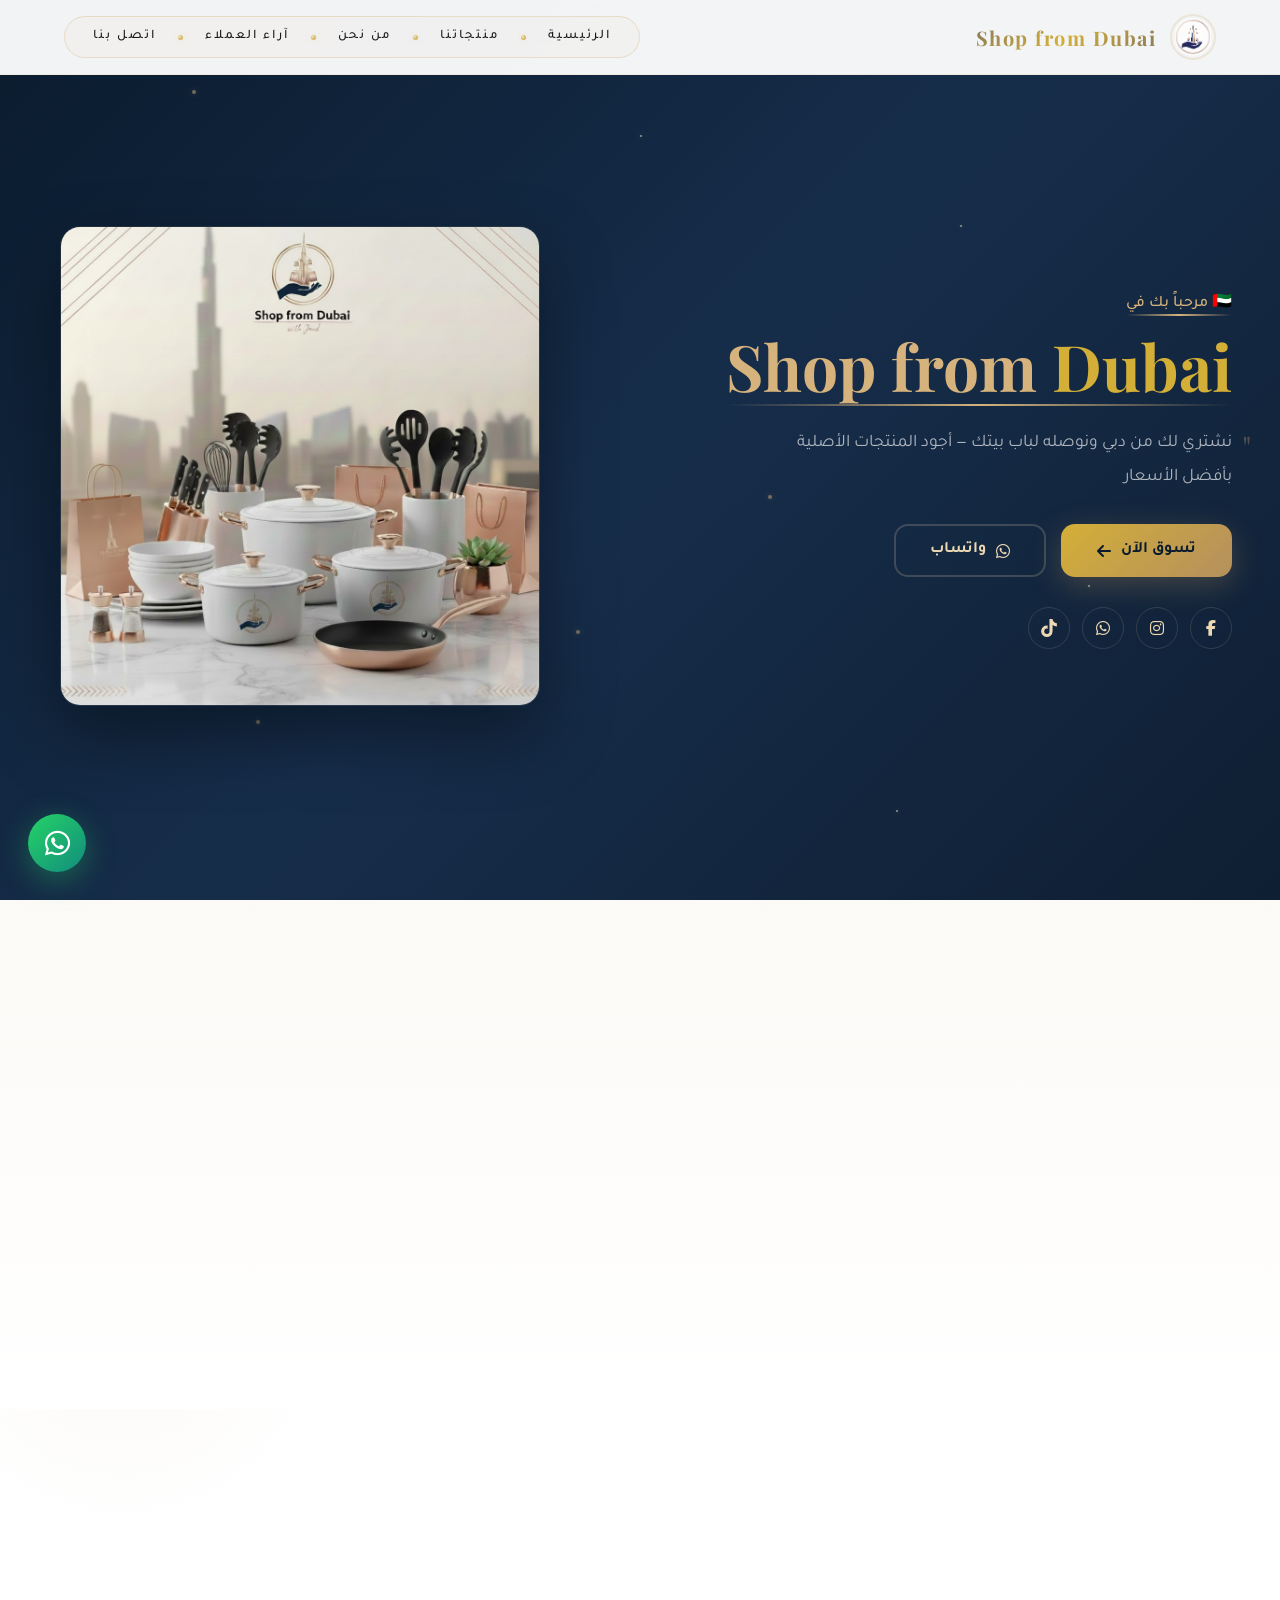
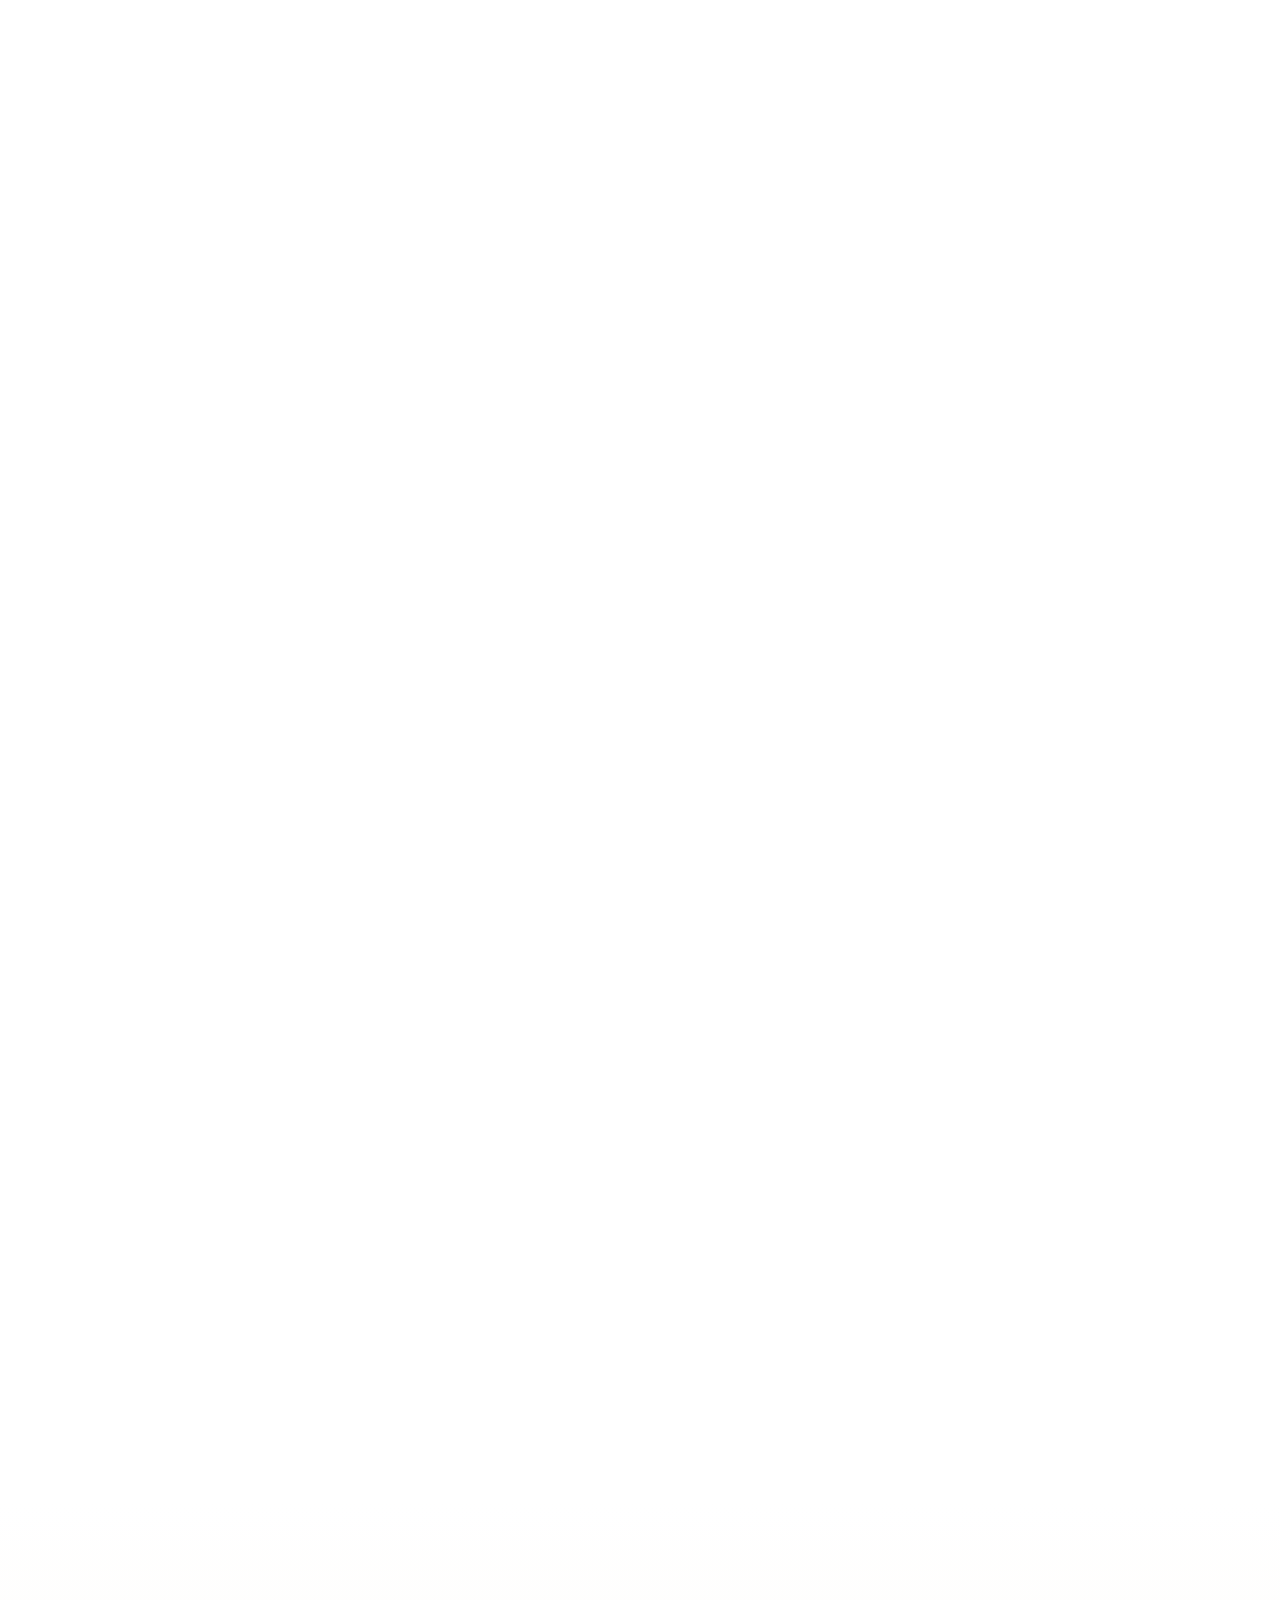
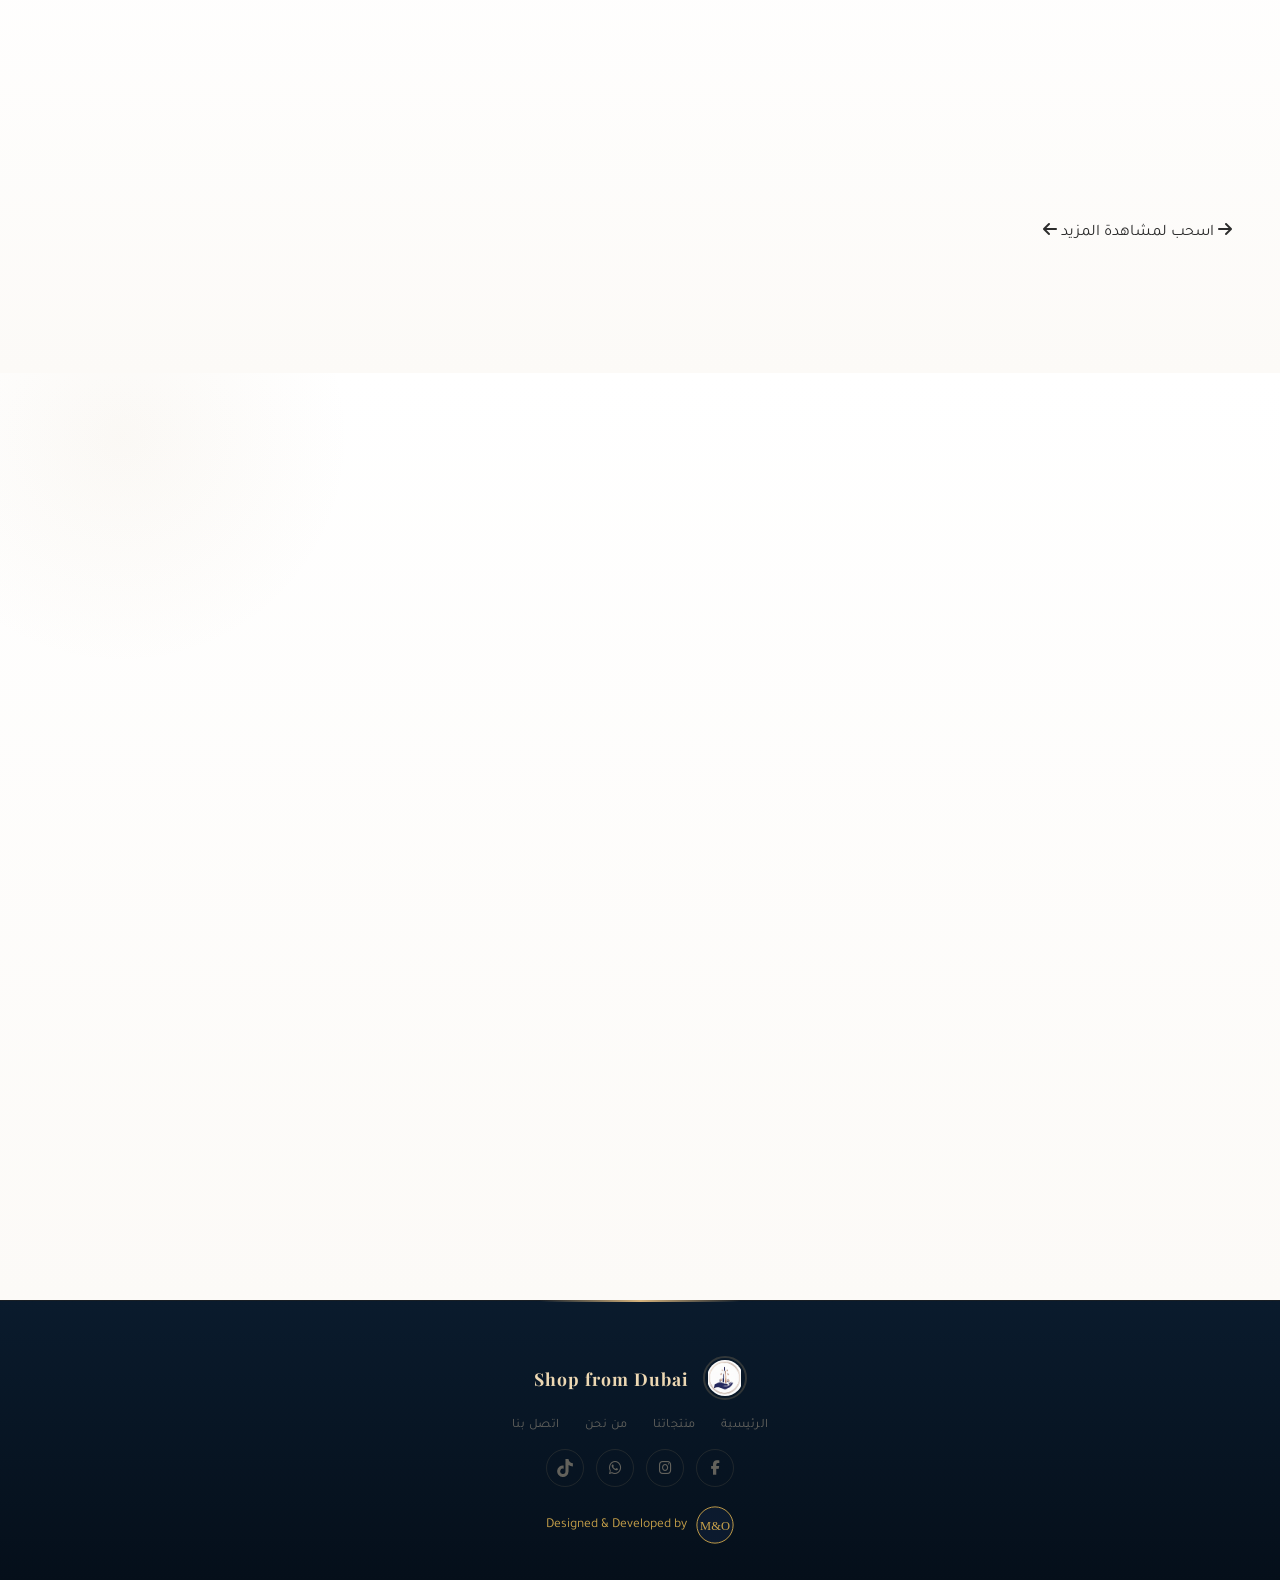
==== commit 8c4a8e33: "format: prettier cleanup" ====
--- a/index.html
+++ b/index.html
@@ -1,382 +1,536 @@
-<!DOCTYPE html>
+<!doctype html>
 <html lang="ar" dir="rtl">
-<head>
-  <meta charset="UTF-8">
-  <meta name="viewport" content="width=device-width, initial-scale=1.0">
-  <title>Shop from Dubai</title>
-  <link rel="icon" type="image/png" href="favicon.png">
-  <link rel="apple-touch-icon" href="favicon.png">
-
-  <!-- Google Fonts -->
-  <link href="https://fonts.googleapis.com/css2?family=Tajawal:wght@400;500;700;900&family=Playfair+Display:wght@400;700&display=swap" rel="stylesheet">
-
-  <!-- AOS -->
-  <link href="https://cdn.jsdelivr.net/npm/aos@2.3.4/dist/aos.css" rel="stylesheet">
-
-  <!-- Font Awesome -->
-  <link rel="stylesheet" href="https://cdnjs.cloudflare.com/ajax/libs/font-awesome/6.5.0/css/all.min.css">
-
-  <link rel="stylesheet" href="style.css">
-</head>
-<body>
-
-<!-- ===== Splash Screen (الفاتحة) ===== -->
-<div id="splash">
-  <div class="splash-content">
-    <img src="./images/LOGO.png" alt="Shop from Dubai" class="splash-logo">
-    <h1 class="splash-title">Shop from Dubai</h1>
-    <div class="splash-loader"><span></span></div>
-    <p class="splash-sub">تسوق من دبي ... وصلنا لباب بيتك</p>
-  </div>
-</div>
-
-<!-- ===== Navbar ===== -->
-<nav id="navbar">
-  <div class="logo-box">
-    <img src="./images/LOGO.png" class="logo-img" alt="Logo">
-    <span class="logo-text">Shop from Dubai</span>
-  </div>
-
-  <div class="nav-links" id="navLinks">
-    <a href="#home">الرئيسية</a>
-    <span class="nav-sep"></span>
-    <a href="#products">منتجاتنا</a>
-    <span class="nav-sep"></span>
-    <a href="#about">من نحن</a>
-    <span class="nav-sep"></span>
-    <a href="#testimonials">آراء العملاء</a>
-    <span class="nav-sep"></span>
-    <a href="#contact">اتصل بنا</a>
-  </div>
-
-  <div class="hamburger" id="hamburger">
-    <span></span><span></span><span></span>
-  </div>
-</nav>
-
-<!-- ===== Hero Section ===== -->
-<section id="home" class="hero">
-  <div class="hero-particles">
-    <span></span><span></span><span></span><span></span><span></span>
-    <span></span><span></span><span></span><span></span><span></span>
-  </div>
-  <div class="hero-container">
-    <div class="hero-text">
-      <div class="hero-greeting-wrap">
-        <p class="hero-greeting">🇦🇪 مرحباً بك في</p>
-      </div>
-      <div class="hero-title-wrap">
-        <h1 class="hero-title">Shop from <span>Dubai</span></h1>
-      </div>
-      <p class="hero-desc">نشتري لك من دبي ونوصله لباب بيتك — أجود المنتجات الأصلية بأفضل الأسعار</p>
-
-      <div class="hero-btns">
-        <a href="#products" class="btn-primary">
-          تسوق الآن <i class="fas fa-arrow-left"></i>
-        </a>
-        <a href="https://wa.me/201143749737" target="_blank" class="btn-outline">
-          <i class="fab fa-whatsapp"></i> واتساب
-        </a>
-      </div>
-
-      <div class="hero-social">
-        <a href="https://www.facebook.com/share/1C2MzQPZ4N/" target="_blank"><i class="fab fa-facebook-f"></i></a>
-        <a href="https://www.instagram.com/dubai_inyourhand/" target="_blank"><i class="fab fa-instagram"></i></a>
-        <a href="https://wa.me/201143749737" target="_blank"><i class="fab fa-whatsapp"></i></a>
-        <a href="https://www.tiktok.com/@joudehab1" target="_blank"><svg viewBox="0 0 448 512" fill="currentColor" style="width:16px;height:18px"><path d="M448 209.91a210.06 210.06 0 0 1-122.77-39.25v178.72A162.55 162.55 0 1 1 185 188.31v89.89a74.62 74.62 0 1 0 52.23 71.18V0h88a121.18 121.18 0 0 0 1.86 22.17A122.18 122.18 0 0 0 381 102.39a121.43 121.43 0 0 0 67 20.14Z"/></svg></a>
+  <head>
+    <meta charset="UTF-8" />
+    <meta name="viewport" content="width=device-width, initial-scale=1.0" />
+    <title>Shop from Dubai</title>
+    <link rel="icon" type="image/png" href="favicon.png" />
+    <link rel="apple-touch-icon" href="favicon.png" />
+
+    <!-- Google Fonts -->
+    <link
+      href="https://fonts.googleapis.com/css2?family=Tajawal:wght@400;500;700;900&family=Playfair+Display:wght@400;700&display=swap"
+      rel="stylesheet"
+    />
+
+    <!-- AOS -->
+    <link
+      href="https://cdn.jsdelivr.net/npm/aos@2.3.4/dist/aos.css"
+      rel="stylesheet"
+    />
+
+    <!-- Font Awesome -->
+    <link
+      rel="stylesheet"
+      href="https://cdnjs.cloudflare.com/ajax/libs/font-awesome/6.5.0/css/all.min.css"
+    />
+
+    <link rel="stylesheet" href="style.css" />
+  </head>
+  <body>
+    <!-- ===== Splash Screen (الفاتحة) ===== -->
+    <div id="splash">
+      <div class="splash-content">
+        <img
+          src="./images/LOGO.png"
+          alt="Shop from Dubai"
+          class="splash-logo"
+        />
+        <h1 class="splash-title">Shop from Dubai</h1>
+        <div class="splash-loader"><span></span></div>
+        <p class="splash-sub">تسوق من دبي ... وصلنا لباب بيتك</p>
       </div>
     </div>
 
-    <div class="hero-image">
-      <div class="hero-image-inner">
-        <img src="./images/unnamed (2).png" alt="Dubai Shopping">
-        <div class="hero-image-glow"></div>
+    <!-- ===== Navbar ===== -->
+    <nav id="navbar">
+      <div class="logo-box">
+        <img src="./images/LOGO.png" class="logo-img" alt="Logo" />
+        <span class="logo-text">Shop from Dubai</span>
+      </div>
+
+      <div class="nav-links" id="navLinks">
+        <a href="#home">الرئيسية</a>
+        <span class="nav-sep"></span>
+        <a href="#products">منتجاتنا</a>
+        <span class="nav-sep"></span>
+        <a href="#about">من نحن</a>
+        <span class="nav-sep"></span>
+        <a href="#testimonials">آراء العملاء</a>
+        <span class="nav-sep"></span>
+        <a href="#contact">اتصل بنا</a>
+      </div>
+
+      <div class="hamburger" id="hamburger">
+        <span></span><span></span><span></span>
+      </div>
+    </nav>
+
+    <!-- ===== Hero Section ===== -->
+    <section id="home" class="hero">
+      <div class="hero-particles">
+        <span></span><span></span><span></span><span></span><span></span>
+        <span></span><span></span><span></span><span></span><span></span>
+      </div>
+      <div class="hero-container">
+        <div class="hero-text">
+          <div class="hero-greeting-wrap">
+            <p class="hero-greeting">🇦🇪 مرحباً بك في</p>
+          </div>
+          <div class="hero-title-wrap">
+            <h1 class="hero-title">Shop from <span>Dubai</span></h1>
+          </div>
+          <p class="hero-desc">
+            نشتري لك من دبي ونوصله لباب بيتك — أجود المنتجات الأصلية بأفضل
+            الأسعار
+          </p>
+
+          <div class="hero-btns">
+            <a href="#products" class="btn-primary">
+              تسوق الآن <i class="fas fa-arrow-left"></i>
+            </a>
+            <a
+              href="https://wa.me/201143749737"
+              target="_blank"
+              class="btn-outline"
+            >
+              <i class="fab fa-whatsapp"></i> واتساب
+            </a>
+          </div>
+
+          <div class="hero-social">
+            <a href="https://www.facebook.com/share/1C2MzQPZ4N/" target="_blank"
+              ><i class="fab fa-facebook-f"></i
+            ></a>
+            <a
+              href="https://www.instagram.com/dubai_inyourhand/"
+              target="_blank"
+              ><i class="fab fa-instagram"></i
+            ></a>
+            <a href="https://wa.me/201143749737" target="_blank"
+              ><i class="fab fa-whatsapp"></i
+            ></a>
+            <a href="https://www.tiktok.com/@joudehab1" target="_blank"
+              ><svg
+                viewBox="0 0 448 512"
+                fill="currentColor"
+                style="width: 16px; height: 18px"
+              >
+                <path
+                  d="M448 209.91a210.06 210.06 0 0 1-122.77-39.25v178.72A162.55 162.55 0 1 1 185 188.31v89.89a74.62 74.62 0 1 0 52.23 71.18V0h88a121.18 121.18 0 0 0 1.86 22.17A122.18 122.18 0 0 0 381 102.39a121.43 121.43 0 0 0 67 20.14Z"
+                /></svg
+            ></a>
+          </div>
+        </div>
+
+        <div class="hero-image">
+          <div class="hero-image-inner">
+            <img src="./images/unnamed (2).png" alt="Dubai Shopping" />
+            <div class="hero-image-glow"></div>
+          </div>
+        </div>
+      </div>
+    </section>
+
+    <!-- ===== Products Section ===== -->
+    <section id="products" class="products">
+      <div class="section-header" data-aos="fade-up">
+        <span class="section-badge">تسوق الآن</span>
+        <h2 class="section-title">منتجاتنا المختارة</h2>
+        <div class="section-divider"></div>
+        <p class="section-sub">
+          أجود المنتجات الأصلية من دبي — نوفرها لك بأفضل الأسعار
+        </p>
+      </div>
+
+      <div class="categories" data-aos="fade-up">
+        <button class="active" data-category="الكل">الكل</button>
+        <button data-category="أدوات مطبخ">أدوات مطبخ</button>
+        <button data-category="ديكور">ديكور</button>
+        <button data-category="منسوجات">منسوجات</button>
+        <button data-category="عطور">عطور</button>
+        <button data-category="أدوات حمام">أدوات حمام</button>
+        <button data-category="أدوات تنظيف">أدوات تنظيف</button>
+        <button data-category="Bath and Body Works">Bath &amp; Body</button>
+        <button data-category="بخور ومباخر">بخور ومباخر</button>
+      </div>
+
+      <!-- Loading skeleton -->
+      <div class="loader-container" id="loaderContainer">
+        <div class="loader-ring"></div>
+        <p>جاري تحميل المنتجات...</p>
+      </div>
+
+      <div class="products-grid" id="productsContainer"></div>
+    </section>
+
+    <!-- ===== Modal ===== -->
+    <div id="productModal" class="modal">
+      <div class="modal-body">
+        <button class="modal-close">&times;</button>
+        <div class="modal-inner">
+          <div class="modal-img-box">
+            <img id="modalImage" alt="صورة المنتج" />
+          </div>
+          <div class="modal-info">
+            <span id="modalBadge" class="modal-badge">أدوات مطبخ</span>
+            <h3 id="modalTitle">اسم المنتج</h3>
+            <p id="modalDescription">وصف المنتج</p>
+            <p id="modalFeatures" class="modal-features">
+              <i class="fas fa-check-circle"></i> مميزات: ...
+            </p>
+            <div class="modal-price-box">
+              <span id="modalPrice">0</span>
+              <span class="modal-currency">ج.م</span>
+            </div>
+            <a id="modalWhatsapp" target="_blank" class="btn-whatsapp">
+              <i class="fab fa-whatsapp"></i> شراء عبر واتساب
+            </a>
+            <div class="modal-gallery" id="modalGallery"></div>
+          </div>
+        </div>
       </div>
     </div>
-  </div>
-</section>
-
-<!-- ===== Products Section ===== -->
-<section id="products" class="products">
-  <div class="section-header" data-aos="fade-up">
-    <span class="section-badge">تسوق الآن</span>
-    <h2 class="section-title">منتجاتنا المختارة</h2>
-    <div class="section-divider"></div>
-    <p class="section-sub">أجود المنتجات الأصلية من دبي — نوفرها لك بأفضل الأسعار</p>
-  </div>
-
-  <div class="categories" data-aos="fade-up">
-    <button class="active" data-category="الكل">الكل</button>
-    <button data-category="أدوات مطبخ">أدوات مطبخ</button>
-    <button data-category="ديكور">ديكور</button>
-    <button data-category="منسوجات">منسوجات</button>
-    <button data-category="عطور">عطور</button>
-    <button data-category="أدوات حمام">أدوات حمام</button>
-    <button data-category="أدوات تنظيف">أدوات تنظيف</button>
-    <button data-category="Bath and Body Works">Bath &amp; Body</button>
-    <button data-category="بخور ومباخر">بخور ومباخر</button>
-  </div>
-
-  <!-- Loading skeleton -->
-  <div class="loader-container" id="loaderContainer">
-    <div class="loader-ring"></div>
-    <p>جاري تحميل المنتجات...</p>
-  </div>
-
-  <div class="products-grid" id="productsContainer"></div>
-</section>
-
-<!-- ===== Modal ===== -->
-<div id="productModal" class="modal">
-  <div class="modal-body">
-    <button class="modal-close">&times;</button>
-    <div class="modal-inner">
-      <div class="modal-img-box">
-        <img id="modalImage" alt="صورة المنتج">
-      </div>
-      <div class="modal-info">
-        <span id="modalBadge" class="modal-badge">أدوات مطبخ</span>
-        <h3 id="modalTitle">اسم المنتج</h3>
-        <p id="modalDescription">وصف المنتج</p>
-        <p id="modalFeatures" class="modal-features"><i class="fas fa-check-circle"></i> مميزات: ...</p>
-        <div class="modal-price-box">
-          <span id="modalPrice">0</span>
-          <span class="modal-currency">ج.م</span>
-        </div>
-        <a id="modalWhatsapp" target="_blank" class="btn-whatsapp">
-          <i class="fab fa-whatsapp"></i> شراء عبر واتساب
-        </a>
-        <div class="modal-gallery" id="modalGallery"></div>
-      </div>
+
+    <!-- ===== About Section ===== -->
+    <section id="about" class="about">
+      <div class="about-bg"></div>
+      <div class="section-header" data-aos="fade-up">
+        <span class="section-badge">معلومات عنا</span>
+        <h2 class="section-title">من نحن</h2>
+        <div class="section-divider"></div>
+        <p class="section-sub">
+          نشتري لك من دبي ونوصله لباب بيتك — بأقل الأسعار وأعلى جودة
+        </p>
+      </div>
+
+      <div class="about-content">
+        <div class="about-top" data-aos="fade-up">
+          <div class="about-image-box">
+            <img
+              src="./images/unnamed (1).jpg"
+              alt="Shop from Dubai"
+              class="about-image"
+            />
+            <div class="about-image-badge">
+              <span>توصيل</span>
+              <strong>لباب البيت</strong>
+            </div>
+          </div>
+          <div class="about-intro">
+            <h3>وسيطك الموثوق في دبي</h3>
+            <p>
+              نحن <strong>Shop from Dubai</strong> — فريق متخصص في الشراء من دبي
+              وتوصيل الطلبات لباب بيتك في مصر. نوفر لك منتجات أصلية من أفضل
+              المتاجر بأقل الأسعار وأعلى جودة.
+            </p>
+            <a
+              href="#products"
+              class="btn-primary"
+              style="align-self: flex-start"
+            >
+              تسوق الآن <i class="fas fa-arrow-left"></i>
+            </a>
+          </div>
+        </div>
+
+        <div class="about-features" data-aos="fade-up">
+          <div class="feature-card" data-aos="fade-up" data-aos-delay="100">
+            <div class="feature-icon"><i class="fas fa-plane"></i></div>
+            <h4>شحن مباشر من دبي</h4>
+            <p>من متاجر دبي إلى باب بيتك مباشرة</p>
+          </div>
+          <div class="feature-card" data-aos="fade-up" data-aos-delay="200">
+            <div class="feature-icon"><i class="fas fa-shield-alt"></i></div>
+            <h4>منتجات أصلية 100%</h4>
+            <p>نضمن الجودة والأصالة في كل منتج</p>
+          </div>
+          <div class="feature-card" data-aos="fade-up" data-aos-delay="300">
+            <div class="feature-icon"><i class="fas fa-truck"></i></div>
+            <h4>توصيل سريع وآمن</h4>
+            <p>نوصلك طلبك في أسرع وقت وأمان تام</p>
+          </div>
+          <div class="feature-card" data-aos="fade-up" data-aos-delay="400">
+            <div class="feature-icon"><i class="fas fa-tags"></i></div>
+            <h4>أسعار تنافسية</h4>
+            <p>أفضل سعر مع خدمة شراء وتوصيل موثوقة</p>
+          </div>
+        </div>
+
+        <div class="about-steps" data-aos="fade-up">
+          <h3 class="about-steps-title">كيف نعمل؟</h3>
+          <div class="steps">
+            <div class="step" data-aos="fade-up" data-aos-delay="100">
+              <div class="step-icon"><i class="fas fa-search"></i></div>
+              <span class="step-num">01</span>
+              <h4>تطلب المنتج</h4>
+              <p>اختر اللي يعجبك أو ابعتلنا صورة اللي عايزه</p>
+            </div>
+            <div class="step-connector"><i class="fas fa-arrow-left"></i></div>
+            <div class="step" data-aos="fade-up" data-aos-delay="200">
+              <div class="step-icon"><i class="fas fa-shopping-bag"></i></div>
+              <span class="step-num">02</span>
+              <h4>نشتريه من دبي</h4>
+              <p>نشتري المنتج الأصلي من دبي ونفحصه</p>
+            </div>
+            <div class="step-connector"><i class="fas fa-arrow-left"></i></div>
+            <div class="step" data-aos="fade-up" data-aos-delay="300">
+              <div class="step-icon"><i class="fas fa-home"></i></div>
+              <span class="step-num">03</span>
+              <h4>نوصله لك</h4>
+              <p>نشحن المنتج إليك وتستلمه في مصر بأمان</p>
+            </div>
+          </div>
+        </div>
+
+        <div class="about-stats" data-aos="fade-up">
+          <div class="stat">
+            <span class="stat-num">+50</span>
+            <span class="stat-label">منتج متنوع</span>
+          </div>
+          <div class="stat">
+            <span class="stat-num">دبي</span>
+            <span class="stat-label">مصدر المنتجات</span>
+          </div>
+          <div class="stat">
+            <span class="stat-num">لك</span>
+            <span class="stat-label">توصيل لباب البيت</span>
+          </div>
+        </div>
+      </div>
+    </section>
+
+    <!-- ===== Testimonials Section ===== -->
+    <section id="testimonials" class="testimonials">
+      <div class="section-header" data-aos="fade-up">
+        <span class="section-badge">عملاؤنا</span>
+        <h2 class="section-title">آراء العملاء</h2>
+        <div class="section-divider"></div>
+        <p class="section-sub">
+          بعض من صور محادثات عملائنا معنا — ثقتهم هي أساس نجاحنا
+        </p>
+      </div>
+
+      <div class="swipe-hint">
+        <i class="fas fa-arrow-right"></i> اسحب لمشاهدة المزيد
+        <i class="fas fa-arrow-left"></i>
+      </div>
+      <div
+        class="testimonials-grid"
+        id="testimonialsGrid"
+        data-aos="fade-up"
+      ></div>
+    </section>
+
+    <!-- ===== Contact Section ===== -->
+    <section id="contact" class="contact">
+      <div class="contact-shape"></div>
+      <div class="section-header" data-aos="fade-up">
+        <span class="section-badge">تواصل معنا</span>
+        <h2 class="section-title">اتصل بنا</h2>
+        <div class="section-divider"></div>
+        <p class="section-sub">
+          تواصل معنا عبر واتساب أو أرسل رسالة وسنرد عليك فوراً
+        </p>
+      </div>
+
+      <div class="contact-container">
+        <div class="contact-form-wrap" data-aos="fade-left">
+          <div class="contact-form-header">
+            <i class="fas fa-paper-plane"></i>
+            <h4>أرسل لنا رسالة</h4>
+            <p>سنتواصل معك في أقرب وقت ممكن</p>
+          </div>
+          <form id="contactForm" class="contact-form">
+            <div class="input-group">
+              <input
+                type="text"
+                id="contactName"
+                placeholder="الاسم"
+                required
+              />
+            </div>
+            <div class="input-group">
+              <input
+                type="tel"
+                id="contactPhone"
+                placeholder="رقم الهاتف"
+                required
+              />
+            </div>
+            <div class="input-group">
+              <textarea
+                id="contactMessage"
+                rows="4"
+                placeholder="رسالتك"
+                required
+              ></textarea>
+            </div>
+            <button type="submit">
+              <i class="fab fa-whatsapp"></i> إرسال عبر واتساب
+            </button>
+          </form>
+        </div>
+
+        <div class="contact-info-wrap" data-aos="fade-right">
+          <div class="contact-info-header">
+            <i class="fas fa-phone-alt"></i>
+            <h4>معلومات التواصل</h4>
+            <p>تواصل معنا عبر القنوات التالية</p>
+          </div>
+          <div class="contact-info">
+            <a
+              href="https://wa.me/201143749737"
+              target="_blank"
+              class="contact-item"
+              style="--i: 0"
+            >
+              <div class="contact-icon-box whatsapp">
+                <i class="fab fa-whatsapp"></i>
+              </div>
+              <div>
+                <span class="contact-label">واتساب</span>
+                <span class="contact-value">+20 114 374 9737</span>
+              </div>
+            </a>
+            <a
+              href="https://www.facebook.com/share/1C2MzQPZ4N/"
+              target="_blank"
+              class="contact-item"
+              style="--i: 1"
+            >
+              <div class="contact-icon-box facebook">
+                <i class="fab fa-facebook-f"></i>
+              </div>
+              <div>
+                <span class="contact-label">فيسبوك</span>
+                <span class="contact-value">Shop from Dubai</span>
+              </div>
+            </a>
+            <a
+              href="https://www.instagram.com/dubai_inyourhand/"
+              target="_blank"
+              class="contact-item"
+              style="--i: 2"
+            >
+              <div class="contact-icon-box instagram">
+                <i class="fab fa-instagram"></i>
+              </div>
+              <div>
+                <span class="contact-label">انستغرام</span>
+                <span class="contact-value">@dubai_inyourhand</span>
+              </div>
+            </a>
+            <a
+              href="https://www.tiktok.com/@joudehab1"
+              target="_blank"
+              class="contact-item"
+              style="--i: 3"
+            >
+              <div class="contact-icon-box tiktok">
+                <svg
+                  viewBox="0 0 448 512"
+                  fill="currentColor"
+                  style="width: 18px; height: 20px"
+                >
+                  <path
+                    d="M448 209.91a210.06 210.06 0 0 1-122.77-39.25v178.72A162.55 162.55 0 1 1 185 188.31v89.89a74.62 74.62 0 1 0 52.23 71.18V0h88a121.18 121.18 0 0 0 1.86 22.17A122.18 122.18 0 0 0 381 102.39a121.43 121.43 0 0 0 67 20.14Z"
+                  />
+                </svg>
+              </div>
+              <div>
+                <span class="contact-label">تيك توك</span>
+                <span class="contact-value">@joudehab1</span>
+              </div>
+            </a>
+          </div>
+        </div>
+      </div>
+    </section>
+
+    <!-- ===== Floating WhatsApp ===== -->
+    <a
+      href="https://wa.me/201143749737"
+      target="_blank"
+      class="whatsapp-float"
+      id="whatsappFloat"
+    >
+      <i class="fab fa-whatsapp"></i>
+    </a>
+
+    <!-- ===== Back to Top ===== -->
+    <button class="back-top" id="backTop" title="عودة للأعلى">
+      <i class="fas fa-arrow-up"></i>
+    </button>
+
+    <!-- ===== Testimonial Lightbox ===== -->
+    <div id="testimonialLightbox" class="testimonial-lightbox">
+      <button class="testimonial-lightbox-close">&times;</button>
+      <img id="testimonialLightboxImg" src="" alt="تقييم عميل" />
     </div>
-  </div>
-</div>
-
-<!-- ===== About Section ===== -->
-<section id="about" class="about">
-  <div class="about-bg"></div>
-  <div class="section-header" data-aos="fade-up">
-    <span class="section-badge">معلومات عنا</span>
-    <h2 class="section-title">من نحن</h2>
-    <div class="section-divider"></div>
-    <p class="section-sub">نشتري لك من دبي ونوصله لباب بيتك — بأقل الأسعار وأعلى جودة</p>
-  </div>
-
-  <div class="about-content">
-    <div class="about-top" data-aos="fade-up">
-      <div class="about-image-box">
-        <img src="./images/unnamed (1).jpg" alt="Shop from Dubai" class="about-image">
-        <div class="about-image-badge">
-          <span>توصيل</span>
-          <strong>لباب البيت</strong>
-        </div>
-      </div>
-      <div class="about-intro">
-        <h3>وسيطك الموثوق في دبي</h3>
-        <p>نحن <strong>Shop from Dubai</strong> — فريق متخصص في الشراء من دبي وتوصيل الطلبات لباب بيتك في مصر. نوفر لك منتجات أصلية من أفضل المتاجر بأقل الأسعار وأعلى جودة.</p>
-        <a href="#products" class="btn-primary" style="align-self: flex-start;">
-          تسوق الآن <i class="fas fa-arrow-left"></i>
-        </a>
-      </div>
-    </div>
-
-    <div class="about-features" data-aos="fade-up">
-      <div class="feature-card" data-aos="fade-up" data-aos-delay="100">
-        <div class="feature-icon"><i class="fas fa-plane"></i></div>
-        <h4>شحن مباشر من دبي</h4>
-        <p>من متاجر دبي إلى باب بيتك مباشرة</p>
-      </div>
-      <div class="feature-card" data-aos="fade-up" data-aos-delay="200">
-        <div class="feature-icon"><i class="fas fa-shield-alt"></i></div>
-        <h4>منتجات أصلية 100%</h4>
-        <p>نضمن الجودة والأصالة في كل منتج</p>
-      </div>
-      <div class="feature-card" data-aos="fade-up" data-aos-delay="300">
-        <div class="feature-icon"><i class="fas fa-truck"></i></div>
-        <h4>توصيل سريع وآمن</h4>
-        <p>نوصلك طلبك في أسرع وقت وأمان تام</p>
-      </div>
-      <div class="feature-card" data-aos="fade-up" data-aos-delay="400">
-        <div class="feature-icon"><i class="fas fa-tags"></i></div>
-        <h4>أسعار تنافسية</h4>
-        <p>أفضل سعر مع خدمة شراء وتوصيل موثوقة</p>
-      </div>
-    </div>
-
-    <div class="about-steps" data-aos="fade-up">
-      <h3 class="about-steps-title">كيف نعمل؟</h3>
-      <div class="steps">
-        <div class="step" data-aos="fade-up" data-aos-delay="100">
-          <div class="step-icon"><i class="fas fa-search"></i></div>
-          <span class="step-num">01</span>
-          <h4>تطلب المنتج</h4>
-          <p>اختر اللي يعجبك أو ابعتلنا صورة اللي عايزه</p>
-        </div>
-        <div class="step-connector"><i class="fas fa-arrow-left"></i></div>
-        <div class="step" data-aos="fade-up" data-aos-delay="200">
-          <div class="step-icon"><i class="fas fa-shopping-bag"></i></div>
-          <span class="step-num">02</span>
-          <h4>نشتريه من دبي</h4>
-          <p>نشتري المنتج الأصلي من دبي ونفحصه</p>
-        </div>
-        <div class="step-connector"><i class="fas fa-arrow-left"></i></div>
-        <div class="step" data-aos="fade-up" data-aos-delay="300">
-          <div class="step-icon"><i class="fas fa-home"></i></div>
-          <span class="step-num">03</span>
-          <h4>نوصله لك</h4>
-          <p>نشحن المنتج إليك وتستلمه في مصر بأمان</p>
-        </div>
-      </div>
-    </div>
-
-    <div class="about-stats" data-aos="fade-up">
-      <div class="stat">
-        <span class="stat-num">+50</span>
-        <span class="stat-label">منتج متنوع</span>
-      </div>
-      <div class="stat">
-        <span class="stat-num">دبي</span>
-        <span class="stat-label">مصدر المنتجات</span>
-      </div>
-      <div class="stat">
-        <span class="stat-num">لك</span>
-        <span class="stat-label">توصيل لباب البيت</span>
-      </div>
-    </div>
-  </div>
-</section>
-
-<!-- ===== Testimonials Section ===== -->
-<section id="testimonials" class="testimonials">
-  <div class="section-header" data-aos="fade-up">
-    <span class="section-badge">عملاؤنا</span>
-    <h2 class="section-title">آراء العملاء</h2>
-    <div class="section-divider"></div>
-    <p class="section-sub">بعض من صور محادثات عملائنا معنا — ثقتهم هي أساس نجاحنا</p>
-  </div>
-
-  <div class="swipe-hint"><i class="fas fa-arrow-right"></i> اسحب لمشاهدة المزيد <i class="fas fa-arrow-left"></i></div>
-  <div class="testimonials-grid" id="testimonialsGrid" data-aos="fade-up"></div>
-</section>
-
-<!-- ===== Contact Section ===== -->
-<section id="contact" class="contact">
-  <div class="contact-shape"></div>
-  <div class="section-header" data-aos="fade-up">
-    <span class="section-badge">تواصل معنا</span>
-    <h2 class="section-title">اتصل بنا</h2>
-    <div class="section-divider"></div>
-    <p class="section-sub">تواصل معنا عبر واتساب أو أرسل رسالة وسنرد عليك فوراً</p>
-  </div>
-
-  <div class="contact-container">
-    <div class="contact-form-wrap" data-aos="fade-left">
-      <div class="contact-form-header">
-        <i class="fas fa-paper-plane"></i>
-        <h4>أرسل لنا رسالة</h4>
-        <p>سنتواصل معك في أقرب وقت ممكن</p>
-      </div>
-      <form id="contactForm" class="contact-form">
-        <div class="input-group">
-          <input type="text" id="contactName" placeholder="الاسم" required>
-        </div>
-        <div class="input-group">
-          <input type="tel" id="contactPhone" placeholder="رقم الهاتف" required>
-        </div>
-        <div class="input-group">
-          <textarea id="contactMessage" rows="4" placeholder="رسالتك" required></textarea>
-        </div>
-        <button type="submit"><i class="fab fa-whatsapp"></i> إرسال عبر واتساب</button>
-      </form>
-    </div>
-
-    <div class="contact-info-wrap" data-aos="fade-right">
-      <div class="contact-info-header">
-        <i class="fas fa-phone-alt"></i>
-        <h4>معلومات التواصل</h4>
-        <p>تواصل معنا عبر القنوات التالية</p>
-      </div>
-      <div class="contact-info">
-        <a href="https://wa.me/201143749737" target="_blank" class="contact-item" style="--i:0">
-          <div class="contact-icon-box whatsapp"><i class="fab fa-whatsapp"></i></div>
-          <div>
-            <span class="contact-label">واتساب</span>
-            <span class="contact-value">+20 114 374 9737</span>
-          </div>
-        </a>
-        <a href="https://www.facebook.com/share/1C2MzQPZ4N/" target="_blank" class="contact-item" style="--i:1">
-          <div class="contact-icon-box facebook"><i class="fab fa-facebook-f"></i></div>
-          <div>
-            <span class="contact-label">فيسبوك</span>
-            <span class="contact-value">Shop from Dubai</span>
-          </div>
-        </a>
-        <a href="https://www.instagram.com/dubai_inyourhand/" target="_blank" class="contact-item" style="--i:2">
-          <div class="contact-icon-box instagram"><i class="fab fa-instagram"></i></div>
-          <div>
-            <span class="contact-label">انستغرام</span>
-            <span class="contact-value">@dubai_inyourhand</span>
-          </div>
-        </a>
-        <a href="https://www.tiktok.com/@joudehab1" target="_blank" class="contact-item" style="--i:3">
-          <div class="contact-icon-box tiktok"><svg viewBox="0 0 448 512" fill="currentColor" style="width:18px;height:20px"><path d="M448 209.91a210.06 210.06 0 0 1-122.77-39.25v178.72A162.55 162.55 0 1 1 185 188.31v89.89a74.62 74.62 0 1 0 52.23 71.18V0h88a121.18 121.18 0 0 0 1.86 22.17A122.18 122.18 0 0 0 381 102.39a121.43 121.43 0 0 0 67 20.14Z"/></svg></div>
-          <div>
-            <span class="contact-label">تيك توك</span>
-            <span class="contact-value">@joudehab1</span>
-          </div>
-        </a>
-      </div>
-    </div>
-  </div>
-</section>
-
-<!-- ===== Floating WhatsApp ===== -->
-<a href="https://wa.me/201143749737" target="_blank" class="whatsapp-float" id="whatsappFloat">
-  <i class="fab fa-whatsapp"></i>
-</a>
-
-<!-- ===== Back to Top ===== -->
-<button class="back-top" id="backTop" title="عودة للأعلى">
-  <i class="fas fa-arrow-up"></i>
-</button>
-
-<!-- ===== Testimonial Lightbox ===== -->
-<div id="testimonialLightbox" class="testimonial-lightbox">
-  <button class="testimonial-lightbox-close">&times;</button>
-  <img id="testimonialLightboxImg" src="" alt="تقييم عميل">
-</div>
-
-<!-- ===== Footer ===== -->
-<footer>
-  <div class="footer-content">
-    <div class="footer-brand">
-      <img src="./images/LOGO.png" alt="Logo">
-      <span>Shop from Dubai</span>
-    </div>
-    <div class="footer-links">
-      <a href="#home">الرئيسية</a>
-      <a href="#products">منتجاتنا</a>
-      <a href="#about">من نحن</a>
-      <a href="#contact">اتصل بنا</a>
-    </div>
-    <div class="footer-social">
-      <a href="https://www.facebook.com/share/1C2MzQPZ4N/" target="_blank"><i class="fab fa-facebook-f"></i></a>
-      <a href="https://www.instagram.com/dubai_inyourhand/" target="_blank"><i class="fab fa-instagram"></i></a>
-      <a href="https://wa.me/201143749737" target="_blank"><i class="fab fa-whatsapp"></i></a>
-        <a href="https://www.tiktok.com/@joudehab1" target="_blank"><svg viewBox="0 0 448 512" fill="currentColor" style="width:16px;height:18px"><path d="M448 209.91a210.06 210.06 0 0 1-122.77-39.25v178.72A162.55 162.55 0 1 1 185 188.31v89.89a74.62 74.62 0 1 0 52.23 71.18V0h88a121.18 121.18 0 0 0 1.86 22.17A122.18 122.18 0 0 0 381 102.39a121.43 121.43 0 0 0 67 20.14Z"/></svg></a>
-    </div>
-    <div class="footer-badge">
-      <svg width="40" height="40" viewBox="0 0 64 64">     
-        <circle cx="32" cy="32" r="29" fill="#0c1a2e" stroke="#c9a24a" stroke-width="1.5" />
-        <text x="32" y="40" text-anchor="middle" font-family="Georgia, serif" font-size="20" fill="#c9a24a">M&amp;O</text>
-      </svg>
-      <span>Designed &amp; Developed by</span>
-    </div>
-  </div>
-</footer>
-
-<!-- Scripts -->
-<script src="https://cdn.jsdelivr.net/npm/aos@2.3.4/dist/aos.js"></script>
-<script src="script.js"></script>
-</body>
-</html>+
+    <!-- ===== Footer ===== -->
+    <footer>
+      <div class="footer-content">
+        <div class="footer-brand">
+          <img src="./images/LOGO.png" alt="Logo" />
+          <span>Shop from Dubai</span>
+        </div>
+        <div class="footer-links">
+          <a href="#home">الرئيسية</a>
+          <a href="#products">منتجاتنا</a>
+          <a href="#about">من نحن</a>
+          <a href="#contact">اتصل بنا</a>
+        </div>
+        <div class="footer-social">
+          <a href="https://www.facebook.com/share/1C2MzQPZ4N/" target="_blank"
+            ><i class="fab fa-facebook-f"></i
+          ></a>
+          <a href="https://www.instagram.com/dubai_inyourhand/" target="_blank"
+            ><i class="fab fa-instagram"></i
+          ></a>
+          <a href="https://wa.me/201143749737" target="_blank"
+            ><i class="fab fa-whatsapp"></i
+          ></a>
+          <a href="https://www.tiktok.com/@joudehab1" target="_blank"
+            ><svg
+              viewBox="0 0 448 512"
+              fill="currentColor"
+              style="width: 16px; height: 18px"
+            >
+              <path
+                d="M448 209.91a210.06 210.06 0 0 1-122.77-39.25v178.72A162.55 162.55 0 1 1 185 188.31v89.89a74.62 74.62 0 1 0 52.23 71.18V0h88a121.18 121.18 0 0 0 1.86 22.17A122.18 122.18 0 0 0 381 102.39a121.43 121.43 0 0 0 67 20.14Z"
+              /></svg
+          ></a>
+        </div>
+        <div class="footer-badge">
+          <svg width="40" height="40" viewBox="0 0 64 64">
+            <circle
+              cx="32"
+              cy="32"
+              r="29"
+              fill="#0c1a2e"
+              stroke="#c9a24a"
+              stroke-width="1.5"
+            />
+            <text
+              x="32"
+              y="40"
+              text-anchor="middle"
+              font-family="Georgia, serif"
+              font-size="20"
+              fill="#c9a24a"
+            >
+              M&amp;O
+            </text>
+          </svg>
+          <span>Designed &amp; Developed by</span>
+        </div>
+      </div>
+    </footer>
+
+    <!-- Scripts -->
+    <script src="https://cdn.jsdelivr.net/npm/aos@2.3.4/dist/aos.js"></script>
+    <script src="script.js"></script>
+  </body>
+</html>
--- a/style.css
+++ b/style.css
@@ -5,34 +5,57 @@
   box-sizing: border-box;
 }
 body {
-  font-family: 'Tajawal', sans-serif;
+  font-family: "Tajawal", sans-serif;
   background: #fcfaf7;
   color: #2c2c2c;
   overflow-x: hidden;
 }
-html { scroll-behavior: smooth; }
-::-webkit-scrollbar { width: 7px; }
-::-webkit-scrollbar-track { background: #f1ece4; }
-::-webkit-scrollbar-thumb { background: #b8935a; border-radius: 4px; }
-
-a { text-decoration: none; color: inherit; }
-img { max-width: 100%; }
+html {
+  scroll-behavior: smooth;
+}
+::-webkit-scrollbar {
+  width: 7px;
+}
+::-webkit-scrollbar-track {
+  background: #f1ece4;
+}
+::-webkit-scrollbar-thumb {
+  background: #b8935a;
+  border-radius: 4px;
+}
+
+a {
+  text-decoration: none;
+  color: inherit;
+}
+img {
+  max-width: 100%;
+}
 
 /* ===== Splash ===== */
 #splash {
   position: fixed;
   inset: 0;
   z-index: 9999;
-  background: #0A1B2D;
+  background: #0a1b2d;
   display: flex;
   align-items: center;
   justify-content: center;
-  transition: opacity 0.7s ease, visibility 0.7s ease;
-}
-#splash.hide { opacity: 0; visibility: hidden; pointer-events: none; }
-.splash-content { text-align: center; }
+  transition:
+    opacity 0.7s ease,
+    visibility 0.7s ease;
+}
+#splash.hide {
+  opacity: 0;
+  visibility: hidden;
+  pointer-events: none;
+}
+.splash-content {
+  text-align: center;
+}
 .splash-logo {
-  width: 100px; height: 100px;
+  width: 100px;
+  height: 100px;
   object-fit: contain;
   border-radius: 50%;
   border: 3px solid #d6b37c;
@@ -41,8 +64,8 @@
   animation: splashFloat 2s ease-in-out infinite;
 }
 .splash-title {
-  font-family: 'Playfair Display', serif;
-  color: #EDD8B3;
+  font-family: "Playfair Display", serif;
+  color: #edd8b3;
   font-size: 2rem;
   margin-bottom: 25px;
 }
@@ -55,18 +78,39 @@
   margin: 0 auto 20px;
   animation: loaderSlide 1s ease-in-out infinite;
 }
-.splash-sub { color: rgba(237,216,179,0.6); font-size: 0.9rem; }
-@keyframes splashFloat { 0%, 100% { transform: translateY(0); } 50% { transform: translateY(-8px); } }
+.splash-sub {
+  color: rgba(237, 216, 179, 0.6);
+  font-size: 0.9rem;
+}
+@keyframes splashFloat {
+  0%,
+  100% {
+    transform: translateY(0);
+  }
+  50% {
+    transform: translateY(-8px);
+  }
+}
 @keyframes loaderSlide {
-  0% { width: 30px; opacity: 0.4; }
-  50% { width: 60px; opacity: 1; }
-  100% { width: 30px; opacity: 0.4; }
+  0% {
+    width: 30px;
+    opacity: 0.4;
+  }
+  50% {
+    width: 60px;
+    opacity: 1;
+  }
+  100% {
+    width: 30px;
+    opacity: 0.4;
+  }
 }
 
 /* ===== Navbar – Luxury Light ===== */
 nav {
   position: fixed;
-  top: 0; left: 0;
+  top: 0;
+  left: 0;
   width: 100%;
   height: 75px;
   display: flex;
@@ -74,14 +118,14 @@
   justify-content: space-between;
   padding: 0 4rem;
   z-index: 1000;
-  background: rgba(255,255,255,0.95);
+  background: rgba(255, 255, 255, 0.95);
   backdrop-filter: blur(16px);
   transition: all 0.4s;
-  border-bottom: 1px solid rgba(214,179,124,0.15);
+  border-bottom: 1px solid rgba(214, 179, 124, 0.15);
 }
 nav.scrolled {
-  box-shadow: 0 6px 35px rgba(0,0,0,0.06);
-  border-bottom-color: rgba(214,179,124,0.35);
+  box-shadow: 0 6px 35px rgba(0, 0, 0, 0.06);
+  border-bottom-color: rgba(214, 179, 124, 0.35);
 }
 .logo-box {
   display: flex;
@@ -89,10 +133,11 @@
   gap: 14px;
 }
 .logo-img {
-  height: 46px; width: 46px;
+  height: 46px;
+  width: 46px;
   object-fit: contain;
   border-radius: 50%;
-  border: 2px solid rgba(214,179,124,0.25);
+  border: 2px solid rgba(214, 179, 124, 0.25);
   padding: 2px;
   transition: all 0.4s;
 }
@@ -100,7 +145,7 @@
   border-color: #d6b37c;
 }
 .logo-text {
-  font-family: 'Playfair Display', serif;
+  font-family: "Playfair Display", serif;
   font-size: 1.25rem;
   font-weight: 700;
   background: linear-gradient(135deg, #8a7a5a 0%, #d4af37 50%, #8a7a5a 100%);
@@ -112,8 +157,8 @@
 .nav-links {
   display: flex;
   align-items: center;
-  background: rgba(214,179,124,0.04);
-  border: 1.5px solid rgba(214,179,124,0.35);
+  background: rgba(214, 179, 124, 0.04);
+  border: 1.5px solid rgba(214, 179, 124, 0.35);
   border-radius: 50px;
   padding: 4px 10px;
   gap: 4px;
@@ -126,7 +171,7 @@
   border-radius: 50%;
   opacity: 0.7;
   flex-shrink: 0;
-  box-shadow: 0 0 6px rgba(212,175,55,0.3);
+  box-shadow: 0 0 6px rgba(212, 175, 55, 0.3);
 }
 .nav-links a {
   color: #1a1a1a;
@@ -141,16 +186,23 @@
 }
 .nav-links a:hover {
   color: #b8935a;
-  background: rgba(214,179,124,0.07);
+  background: rgba(214, 179, 124, 0.07);
 }
 .nav-links a::after {
-  content: '';
+  content: "";
   position: absolute;
   bottom: 4px;
   left: 30px;
   right: 30px;
   height: 0;
-  background: linear-gradient(90deg, transparent, #d6b37c, #f5e6c8, #d6b37c, transparent);
+  background: linear-gradient(
+    90deg,
+    transparent,
+    #d6b37c,
+    #f5e6c8,
+    #d6b37c,
+    transparent
+  );
   border-radius: 3px;
   transition: all 0.35s;
   opacity: 0;
@@ -158,7 +210,9 @@
 .nav-links a:hover::after {
   height: 3px;
   opacity: 1;
-  box-shadow: 0 0 20px rgba(214,179,124,0.45), 0 0 40px rgba(214,179,124,0.15);
+  box-shadow:
+    0 0 20px rgba(214, 179, 124, 0.45),
+    0 0 40px rgba(214, 179, 124, 0.15);
 }
 .hamburger {
   display: none;
@@ -175,7 +229,6 @@
   transition: 0.3s;
 }
 
-
 /* ===== Hero Particles ===== */
 .hero-particles {
   position: absolute;
@@ -193,34 +246,96 @@
 .hero-particles span:nth-child(5),
 .hero-particles span:nth-child(7),
 .hero-particles span:nth-child(9) {
-  width: 4px; height: 4px;
-  background: rgba(214,179,124,0.5);
-  box-shadow: 0 0 6px rgba(214,179,124,0.3);
+  width: 4px;
+  height: 4px;
+  background: rgba(214, 179, 124, 0.5);
+  box-shadow: 0 0 6px rgba(214, 179, 124, 0.3);
 }
 .hero-particles span:nth-child(2),
 .hero-particles span:nth-child(4),
 .hero-particles span:nth-child(6),
 .hero-particles span:nth-child(8),
 .hero-particles span:nth-child(10) {
-  width: 2px; height: 2px;
-  background: rgba(245,230,200,0.6);
-  box-shadow: 0 0 4px rgba(245,230,200,0.3);
-}
-.hero-particles span:nth-child(1) { top: 10%; left: 15%; animation-duration: 8s; animation-delay: 0s; }
-.hero-particles span:nth-child(2) { top: 25%; left: 75%; animation-duration: 10s; animation-delay: 1s; }
-.hero-particles span:nth-child(3) { top: 45%; left: 30%; animation-duration: 9s; animation-delay: 2s; }
-.hero-particles span:nth-child(4) { top: 65%; left: 85%; animation-duration: 11s; animation-delay: 0.5s; }
-.hero-particles span:nth-child(5) { top: 80%; left: 20%; animation-duration: 8s; animation-delay: 3s; }
-.hero-particles span:nth-child(6) { top: 15%; left: 50%; animation-duration: 12s; animation-delay: 1.5s; }
-.hero-particles span:nth-child(7) { top: 55%; left: 60%; animation-duration: 9s; animation-delay: 2.5s; }
-.hero-particles span:nth-child(8) { top: 35%; left: 10%; animation-duration: 10s; animation-delay: 0.8s; }
-.hero-particles span:nth-child(9) { top: 70%; left: 45%; animation-duration: 13s; animation-delay: 1.2s; }
-.hero-particles span:nth-child(10) { top: 90%; left: 70%; animation-duration: 7s; animation-delay: 3.5s; }
+  width: 2px;
+  height: 2px;
+  background: rgba(245, 230, 200, 0.6);
+  box-shadow: 0 0 4px rgba(245, 230, 200, 0.3);
+}
+.hero-particles span:nth-child(1) {
+  top: 10%;
+  left: 15%;
+  animation-duration: 8s;
+  animation-delay: 0s;
+}
+.hero-particles span:nth-child(2) {
+  top: 25%;
+  left: 75%;
+  animation-duration: 10s;
+  animation-delay: 1s;
+}
+.hero-particles span:nth-child(3) {
+  top: 45%;
+  left: 30%;
+  animation-duration: 9s;
+  animation-delay: 2s;
+}
+.hero-particles span:nth-child(4) {
+  top: 65%;
+  left: 85%;
+  animation-duration: 11s;
+  animation-delay: 0.5s;
+}
+.hero-particles span:nth-child(5) {
+  top: 80%;
+  left: 20%;
+  animation-duration: 8s;
+  animation-delay: 3s;
+}
+.hero-particles span:nth-child(6) {
+  top: 15%;
+  left: 50%;
+  animation-duration: 12s;
+  animation-delay: 1.5s;
+}
+.hero-particles span:nth-child(7) {
+  top: 55%;
+  left: 60%;
+  animation-duration: 9s;
+  animation-delay: 2.5s;
+}
+.hero-particles span:nth-child(8) {
+  top: 35%;
+  left: 10%;
+  animation-duration: 10s;
+  animation-delay: 0.8s;
+}
+.hero-particles span:nth-child(9) {
+  top: 70%;
+  left: 45%;
+  animation-duration: 13s;
+  animation-delay: 1.2s;
+}
+.hero-particles span:nth-child(10) {
+  top: 90%;
+  left: 70%;
+  animation-duration: 7s;
+  animation-delay: 3.5s;
+}
 @keyframes particleFloat {
-  0% { transform: translateY(0) scale(1) rotate(0deg); opacity: 0; }
-  15% { opacity: 1; }
-  80% { opacity: 0.4; }
-  100% { transform: translateY(-180px) scale(0.5) rotate(90deg); opacity: 0; }
+  0% {
+    transform: translateY(0) scale(1) rotate(0deg);
+    opacity: 0;
+  }
+  15% {
+    opacity: 1;
+  }
+  80% {
+    opacity: 0.4;
+  }
+  100% {
+    transform: translateY(-180px) scale(0.5) rotate(90deg);
+    opacity: 0;
+  }
 }
 
 /* ===== Hero ===== */
@@ -231,7 +346,7 @@
   position: relative;
   overflow: hidden;
   padding: 100px 3rem 60px;
-  background: linear-gradient(135deg, #0A1B2D 0%, #162d4a 50%, #0f1f33 100%);
+  background: linear-gradient(135deg, #0a1b2d 0%, #162d4a 50%, #0f1f33 100%);
 }
 .hero-container {
   width: 100%;
@@ -243,7 +358,9 @@
   position: relative;
   z-index: 2;
 }
-.hero-text { flex: 1.1; }
+.hero-text {
+  flex: 1.1;
+}
 
 .hero-greeting-wrap {
   overflow: hidden;
@@ -251,8 +368,14 @@
   animation: greetingSlide 1s ease 0.3s forwards;
 }
 @keyframes greetingSlide {
-  0% { opacity: 0; transform: translateY(-30px); }
-  100% { opacity: 1; transform: translateY(0); }
+  0% {
+    opacity: 0;
+    transform: translateY(-30px);
+  }
+  100% {
+    opacity: 1;
+    transform: translateY(0);
+  }
 }
 .hero-greeting {
   color: #d6b37c;
@@ -263,7 +386,7 @@
   position: relative;
 }
 .hero-greeting::after {
-  content: '';
+  content: "";
   position: absolute;
   bottom: -2px;
   left: 0;
@@ -273,9 +396,18 @@
   animation: greetingLine 1.5s ease 0.8s infinite;
 }
 @keyframes greetingLine {
-  0% { transform: scaleX(0); opacity: 0; }
-  50% { transform: scaleX(1); opacity: 1; }
-  100% { transform: scaleX(0); opacity: 0; }
+  0% {
+    transform: scaleX(0);
+    opacity: 0;
+  }
+  50% {
+    transform: scaleX(1);
+    opacity: 1;
+  }
+  100% {
+    transform: scaleX(0);
+    opacity: 0;
+  }
 }
 
 .hero-title-wrap {
@@ -284,11 +416,17 @@
   animation: titleSlide 1s ease 0.5s forwards;
 }
 @keyframes titleSlide {
-  0% { opacity: 0; transform: translateY(-30px); }
-  100% { opacity: 1; transform: translateY(0); }
+  0% {
+    opacity: 0;
+    transform: translateY(-30px);
+  }
+  100% {
+    opacity: 1;
+    transform: translateY(0);
+  }
 }
 .hero-title {
-  font-family: 'Playfair Display', serif;
+  font-family: "Playfair Display", serif;
   font-size: 4rem;
   color: #d6b37c;
   line-height: 1.15;
@@ -300,7 +438,7 @@
   color: #d4af37;
 }
 .hero-title::after {
-  content: '';
+  content: "";
   position: absolute;
   bottom: -4px;
   left: 0;
@@ -310,17 +448,30 @@
   animation: titleLine 1.5s ease 1s infinite;
 }
 @keyframes titleLine {
-  0% { transform: scaleX(0); opacity: 0; }
-  50% { transform: scaleX(1); opacity: 1; }
-  100% { transform: scaleX(0); opacity: 0; }
+  0% {
+    transform: scaleX(0);
+    opacity: 0;
+  }
+  50% {
+    transform: scaleX(1);
+    opacity: 1;
+  }
+  100% {
+    transform: scaleX(0);
+    opacity: 0;
+  }
 }
 @keyframes lineIn {
-  0% { transform: scaleX(0); }
-  100% { transform: scaleX(1); }
+  0% {
+    transform: scaleX(0);
+  }
+  100% {
+    transform: scaleX(1);
+  }
 }
 
 .hero-desc {
-  color: rgba(255,255,255,0.65);
+  color: rgba(255, 255, 255, 0.65);
   font-size: 1.1rem;
   line-height: 1.9;
   margin-bottom: 30px;
@@ -330,17 +481,23 @@
   position: relative;
 }
 @keyframes descSlide {
-  0% { opacity: 0; transform: translateX(-30px); }
-  100% { opacity: 1; transform: translateX(0); }
+  0% {
+    opacity: 0;
+    transform: translateX(-30px);
+  }
+  100% {
+    opacity: 1;
+    transform: translateX(0);
+  }
 }
 .hero-desc::before {
   content: '"';
   font-size: 2rem;
-  color: rgba(214,179,124,0.3);
+  color: rgba(214, 179, 124, 0.3);
   position: absolute;
   top: -10px;
   right: -20px;
-  font-family: 'Playfair Display', serif;
+  font-family: "Playfair Display", serif;
 }
 
 .hero-btns {
@@ -353,8 +510,14 @@
 }
 
 @keyframes btnsUp {
-  from { opacity: 0; transform: translateY(30px); }
-  to { opacity: 1; transform: translateY(0); }
+  from {
+    opacity: 0;
+    transform: translateY(30px);
+  }
+  to {
+    opacity: 1;
+    transform: translateY(0);
+  }
 }
 .btn-primary {
   display: inline-flex;
@@ -363,29 +526,38 @@
   padding: 16px 36px;
   background: linear-gradient(135deg, #d4af37, #b8935a, #a07d4a);
   background-size: 200% 100%;
-  color: #0A1B2D;
+  color: #0a1b2d;
   font-weight: 700;
   border-radius: 14px;
   font-size: 1rem;
   transition: all 0.4s cubic-bezier(0.16, 1, 0.3, 1);
-  box-shadow: 0 8px 30px rgba(184,147,90,0.3);
+  box-shadow: 0 8px 30px rgba(184, 147, 90, 0.3);
   position: relative;
   overflow: hidden;
   border: none;
   cursor: pointer;
 }
 .btn-primary::before {
-  content: '';
+  content: "";
   position: absolute;
-  top: 0; left: -100%;
-  width: 100%; height: 100%;
-  background: linear-gradient(90deg, transparent, rgba(255,255,255,0.25), transparent);
+  top: 0;
+  left: -100%;
+  width: 100%;
+  height: 100%;
+  background: linear-gradient(
+    90deg,
+    transparent,
+    rgba(255, 255, 255, 0.25),
+    transparent
+  );
   transition: left 0.6s;
 }
-.btn-primary:hover::before { left: 100%; }
+.btn-primary:hover::before {
+  left: 100%;
+}
 .btn-primary:hover {
   transform: translateY(-4px) scale(1.03);
-  box-shadow: 0 20px 50px rgba(184,147,90,0.35);
+  box-shadow: 0 20px 50px rgba(184, 147, 90, 0.35);
   background-position: 100% 0;
 }
 .btn-outline {
@@ -393,8 +565,8 @@
   align-items: center;
   gap: 10px;
   padding: 15px 34px;
-  border: 2px solid rgba(237,216,179,0.2);
-  color: #EDD8B3;
+  border: 2px solid rgba(237, 216, 179, 0.2);
+  color: #edd8b3;
   font-weight: 600;
   border-radius: 14px;
   font-size: 1rem;
@@ -403,9 +575,9 @@
 }
 .btn-outline:hover {
   border-color: #d6b37c;
-  background: rgba(214,179,124,0.08);
+  background: rgba(214, 179, 124, 0.08);
   transform: translateY(-4px);
-  box-shadow: 0 12px 35px rgba(214,179,124,0.15);
+  box-shadow: 0 12px 35px rgba(214, 179, 124, 0.15);
 }
 .hero-social {
   display: flex;
@@ -414,18 +586,19 @@
   animation: btnsUp 0.6s ease 1.7s forwards;
 }
 .hero-social a {
-  width: 42px; height: 42px;
+  width: 42px;
+  height: 42px;
   border-radius: 50%;
-  border: 1px solid rgba(237,216,179,0.15);
+  border: 1px solid rgba(237, 216, 179, 0.15);
   display: flex;
   align-items: center;
   justify-content: center;
-  color: #EDD8B3;
+  color: #edd8b3;
   transition: all 0.3s;
 }
 .hero-social a:hover {
   background: #d6b37c;
-  color: #0A1B2D;
+  color: #0a1b2d;
   border-color: #d6b37c;
   transform: translateY(-3px) rotate(360deg);
 }
@@ -443,49 +616,81 @@
   max-width: 100%;
   width: 480px;
   border-radius: 20px;
-  box-shadow: 0 30px 70px rgba(0,0,0,0.4);
-  border: 1px solid rgba(214,179,124,0.1);
+  box-shadow: 0 30px 70px rgba(0, 0, 0, 0.4);
+  border: 1px solid rgba(214, 179, 124, 0.1);
   animation: heroImgFloat 4s ease-in-out infinite;
   position: relative;
   z-index: 2;
 }
 .hero-image-glow {
   position: absolute;
-  top: 50%; left: 50%;
+  top: 50%;
+  left: 50%;
   width: 110%;
   height: 110%;
   transform: translate(-50%, -50%);
-  background: radial-gradient(circle, rgba(214,179,124,0.15), transparent 60%);
+  background: radial-gradient(
+    circle,
+    rgba(214, 179, 124, 0.15),
+    transparent 60%
+  );
   border-radius: 50%;
   animation: glowPulse 3s ease-in-out infinite;
   z-index: 1;
 }
 @keyframes glowPulse {
-  0%, 100% { transform: translate(-50%, -50%) scale(1); opacity: 0.5; }
-  50% { transform: translate(-50%, -50%) scale(1.1); opacity: 1; }
+  0%,
+  100% {
+    transform: translate(-50%, -50%) scale(1);
+    opacity: 0.5;
+  }
+  50% {
+    transform: translate(-50%, -50%) scale(1.1);
+    opacity: 1;
+  }
 }
 @keyframes heroImgFloat {
-  0%, 100% { transform: translateY(0); }
-  50% { transform: translateY(-12px); }
+  0%,
+  100% {
+    transform: translateY(0);
+  }
+  50% {
+    transform: translateY(-12px);
+  }
 }
 @keyframes fadeInUp {
-  from { opacity: 0; transform: translateY(40px); }
-  to { opacity: 1; transform: translateY(0); }
+  from {
+    opacity: 0;
+    transform: translateY(40px);
+  }
+  to {
+    opacity: 1;
+    transform: translateY(0);
+  }
 }
 @keyframes fadeInRight {
-  from { opacity: 0; transform: translateX(60px); }
-  to { opacity: 1; transform: translateX(0); }
+  from {
+    opacity: 0;
+    transform: translateX(60px);
+  }
+  to {
+    opacity: 1;
+    transform: translateX(0);
+  }
 }
 
 /* ===== Sections Shared ===== */
 section {
   position: relative;
 }
-.section-header { text-align: center; margin-bottom: 50px; }
+.section-header {
+  text-align: center;
+  margin-bottom: 50px;
+}
 .section-badge {
   display: inline-block;
   padding: 7px 22px;
-  background: rgba(184,147,90,0.08);
+  background: rgba(184, 147, 90, 0.08);
   color: #b8935a;
   border-radius: 30px;
   font-size: 0.78rem;
@@ -493,17 +698,17 @@
   margin-bottom: 15px;
   transition: all 0.35s;
   letter-spacing: 1px;
-  border: 1px solid rgba(184,147,90,0.1);
+  border: 1px solid rgba(184, 147, 90, 0.1);
 }
 .section-badge:hover {
   transform: scale(1.05);
-  background: rgba(184,147,90,0.15);
-  border-color: rgba(184,147,90,0.2);
+  background: rgba(184, 147, 90, 0.15);
+  border-color: rgba(184, 147, 90, 0.2);
 }
 .section-title {
-  font-family: 'Playfair Display', serif;
+  font-family: "Playfair Display", serif;
   font-size: 2.6rem;
-  color: #0A1B2D;
+  color: #0a1b2d;
   margin-bottom: 18px;
 }
 .section-divider {
@@ -516,21 +721,32 @@
 }
 .section-divider::before,
 .section-divider::after {
-  content: '';
+  content: "";
   position: absolute;
   top: 50%;
   width: 20px;
   height: 1px;
-  background: rgba(184,147,90,0.2);
-}
-.section-divider::before { right: -28px; }
-.section-divider::after { left: -28px; }
+  background: rgba(184, 147, 90, 0.2);
+}
+.section-divider::before {
+  right: -28px;
+}
+.section-divider::after {
+  left: -28px;
+}
 .section-divider {
   animation: dividerPulse 4s ease-in-out infinite;
 }
 @keyframes dividerPulse {
-  0%, 100% { width: 60px; opacity: 0.8; }
-  50% { width: 80px; opacity: 1; }
+  0%,
+  100% {
+    width: 60px;
+    opacity: 0.8;
+  }
+  50% {
+    width: 80px;
+    opacity: 1;
+  }
 }
 .section-sub {
   color: #999;
@@ -541,7 +757,9 @@
 }
 
 /* Section transitions */
-.products, .about, .contact {
+.products,
+.about,
+.contact {
   transition: background 0.5s;
 }
 
@@ -562,39 +780,53 @@
 }
 .categories button {
   padding: 10px 26px;
-  border: 1px solid rgba(214,179,124,0.1);
+  border: 1px solid rgba(214, 179, 124, 0.1);
   border-radius: 30px;
   background: #fff;
   cursor: pointer;
-  font-family: 'Tajawal', sans-serif;
+  font-family: "Tajawal", sans-serif;
   font-size: 0.85rem;
   font-weight: 600;
   color: #555;
   transition: all 0.35s cubic-bezier(0.16, 1, 0.3, 1);
-  box-shadow: 0 2px 10px rgba(0,0,0,0.03);
+  box-shadow: 0 2px 10px rgba(0, 0, 0, 0.03);
 }
 .categories button.active,
 .categories button:hover {
-  background: #0A1B2D;
-  color: #EDD8B3;
-  box-shadow: 0 10px 30px rgba(10,27,45,0.15);
+  background: #0a1b2d;
+  color: #edd8b3;
+  box-shadow: 0 10px 30px rgba(10, 27, 45, 0.15);
   transform: translateY(-3px);
-  border-color: #0A1B2D;
+  border-color: #0a1b2d;
 }
 
 /* Loader */
-.loader-container { text-align: center; padding: 60px 0; display: none; }
-.loader-container.active { display: block; }
+.loader-container {
+  text-align: center;
+  padding: 60px 0;
+  display: none;
+}
+.loader-container.active {
+  display: block;
+}
 .loader-ring {
-  width: 45px; height: 45px;
+  width: 45px;
+  height: 45px;
   border: 3px solid #e0d5c5;
   border-top-color: #b8935a;
   border-radius: 50%;
   animation: spin 0.7s linear infinite;
   margin: 0 auto 15px;
 }
-.loader-container p { color: #aaa; font-size: 0.85rem; }
-@keyframes spin { to { transform: rotate(360deg); } }
+.loader-container p {
+  color: #aaa;
+  font-size: 0.85rem;
+}
+@keyframes spin {
+  to {
+    transform: rotate(360deg);
+  }
+}
 
 /* Grid */
 .products-grid {
@@ -610,38 +842,53 @@
   background: #fff;
   border-radius: 24px;
   overflow: hidden;
-  box-shadow: 0 4px 25px rgba(0,0,0,0.04), 0 1px 3px rgba(0,0,0,0.02);
+  box-shadow:
+    0 4px 25px rgba(0, 0, 0, 0.04),
+    0 1px 3px rgba(0, 0, 0, 0.02);
   transition: all 0.5s cubic-bezier(0.16, 1, 0.3, 1);
   position: relative;
   cursor: pointer;
-  border: 1px solid rgba(214,179,124,0.06);
+  border: 1px solid rgba(214, 179, 124, 0.06);
+  display: flex;
+  flex-direction: column;
 }
 .product-card:hover {
   transform: translateY(-10px);
-  box-shadow: 0 25px 60px rgba(0,0,0,0.1), 0 8px 20px rgba(0,0,0,0.06);
-  border-color: rgba(214,179,124,0.15);
+  box-shadow:
+    0 25px 60px rgba(0, 0, 0, 0.1),
+    0 8px 20px rgba(0, 0, 0, 0.06);
+  border-color: rgba(214, 179, 124, 0.15);
 }
 .product-card-img-wrap {
   height: 250px;
   background: linear-gradient(135deg, #faf8f5 0%, #f5f0e8 100%);
   overflow: hidden;
   position: relative;
-  border-bottom: 2px solid rgba(214,179,124,0.08);
+  border-bottom: 2px solid rgba(214, 179, 124, 0.08);
 }
 .product-card-img {
-  width: 100%; height: 100%;
+  width: 100%;
+  height: 100%;
   object-fit: contain;
   padding: 30px;
   transition: transform 0.7s cubic-bezier(0.16, 1, 0.3, 1);
 }
-.product-card:hover .product-card-img { transform: scale(1.08) translateY(-4px); }
+.product-card:hover .product-card-img {
+  transform: scale(1.08) translateY(-4px);
+}
 
 .product-card-shimmer {
   position: absolute;
-  top: 0; left: -100%;
+  top: 0;
+  left: -100%;
   width: 60%;
   height: 100%;
-  background: linear-gradient(90deg, transparent, rgba(255,255,255,0.35), transparent);
+  background: linear-gradient(
+    90deg,
+    transparent,
+    rgba(255, 255, 255, 0.35),
+    transparent
+  );
   transform: skewX(-20deg);
   transition: left 0.8s;
   pointer-events: none;
@@ -651,7 +898,8 @@
 }
 .product-card-badge {
   position: absolute;
-  top: 14px; right: 14px;
+  top: 14px;
+  right: 14px;
   background: linear-gradient(135deg, #d4af37, #b8935a);
   color: #fff;
   font-size: 0.65rem;
@@ -659,16 +907,19 @@
   padding: 6px 16px;
   border-radius: 20px;
   z-index: 2;
-  box-shadow: 0 4px 12px rgba(184,147,90,0.3);
+  box-shadow: 0 4px 12px rgba(184, 147, 90, 0.3);
   letter-spacing: 0.5px;
 }
 .product-card-body {
   padding: 24px 26px 26px;
+  display: flex;
+  flex-direction: column;
+  flex: 1;
 }
 .product-card-body h3 {
   font-size: 1.05rem;
   font-weight: 700;
-  color: #0A1B2D;
+  color: #0a1b2d;
   margin-bottom: 6px;
   line-height: 1.4;
 }
@@ -683,7 +934,7 @@
 .product-card-price {
   font-size: 1.4rem;
   font-weight: 900;
-  color: #0A1B2D;
+  color: #0a1b2d;
   margin-bottom: 18px;
 }
 .product-card-price .currency {
@@ -694,22 +945,23 @@
 .product-card-btn {
   display: inline-flex;
   align-items: center;
-  gap: 8px;
-  padding: 11px 26px;
+  gap: 6px;
+  padding: 8px 18px;
   background: linear-gradient(135deg, #d6b37c, #b8935a);
   color: #fff;
   border-radius: 30px;
-  font-size: 0.82rem;
+  font-size: 0.72rem;
   font-weight: 700;
   border: none;
   cursor: pointer;
-  font-family: 'Tajawal', sans-serif;
+  font-family: "Tajawal", sans-serif;
   transition: all 0.35s;
   width: 100%;
   justify-content: center;
+  margin-top: auto;
 }
 .product-card-btn:hover {
-  box-shadow: 0 8px 25px rgba(184,147,90,0.3);
+  box-shadow: 0 8px 25px rgba(184, 147, 90, 0.3);
   transform: translateY(-2px);
   background: linear-gradient(135deg, #d4af37, #a07d4a);
 }
@@ -719,14 +971,16 @@
   display: none;
   position: fixed;
   inset: 0;
-  background: rgba(0,0,0,0.7);
+  background: rgba(0, 0, 0, 0.7);
   backdrop-filter: blur(5px);
   z-index: 2000;
   align-items: center;
   justify-content: center;
   padding: 20px;
 }
-.modal.show { display: flex; }
+.modal.show {
+  display: flex;
+}
 .modal-body {
   background: #fff;
   border-radius: 28px;
@@ -735,17 +989,25 @@
   position: relative;
   padding: 40px;
   animation: modalIn 0.4s cubic-bezier(0.16, 1, 0.3, 1);
-  border: 1px solid rgba(214,179,124,0.08);
-  box-shadow: 0 40px 80px rgba(0,0,0,0.15);
+  border: 1px solid rgba(214, 179, 124, 0.08);
+  box-shadow: 0 40px 80px rgba(0, 0, 0, 0.15);
 }
 @keyframes modalIn {
-  from { transform: scale(0.9) translateY(20px); opacity: 0; }
-  to { transform: scale(1) translateY(0); opacity: 1; }
+  from {
+    transform: scale(0.9) translateY(20px);
+    opacity: 0;
+  }
+  to {
+    transform: scale(1) translateY(0);
+    opacity: 1;
+  }
 }
 .modal-close {
   position: absolute;
-  top: 15px; left: 20px;
-  background: none; border: none;
+  top: 15px;
+  left: 20px;
+  background: none;
+  border: none;
   font-size: 2rem;
   color: #bbb;
   cursor: pointer;
@@ -753,9 +1015,16 @@
   z-index: 5;
   line-height: 1;
 }
-.modal-close:hover { color: #0A1B2D; }
-.modal-inner { display: flex; gap: 35px; }
-.modal-img-box { flex: 1; }
+.modal-close:hover {
+  color: #0a1b2d;
+}
+.modal-inner {
+  display: flex;
+  gap: 35px;
+}
+.modal-img-box {
+  flex: 1;
+}
 .modal-img-box img {
   width: 100%;
   height: 460px;
@@ -764,11 +1033,16 @@
   background: #faf8f5;
   padding: 25px;
 }
-.modal-info { flex: 1; display: flex; flex-direction: column; gap: 12px; }
+.modal-info {
+  flex: 1;
+  display: flex;
+  flex-direction: column;
+  gap: 12px;
+}
 .modal-badge {
   display: inline-block;
   padding: 5px 16px;
-  background: rgba(184,147,90,0.1);
+  background: rgba(184, 147, 90, 0.1);
   color: #b8935a;
   border-radius: 20px;
   font-size: 0.75rem;
@@ -776,9 +1050,9 @@
   width: fit-content;
 }
 .modal-info h3 {
-  font-family: 'Playfair Display', serif;
+  font-family: "Playfair Display", serif;
   font-size: 1.8rem;
-  color: #0A1B2D;
+  color: #0a1b2d;
   line-height: 1.3;
 }
 .modal-info p {
@@ -792,18 +1066,21 @@
   color: #666 !important;
   align-items: flex-start;
 }
-.modal-features i { color: #b8935a; margin-top: 5px; }
+.modal-features i {
+  color: #b8935a;
+  margin-top: 5px;
+}
 .modal-price-box {
   background: #fcfaf7;
   padding: 15px 20px;
   border-radius: 14px;
-  border: 1px solid rgba(184,147,90,0.1);
+  border: 1px solid rgba(184, 147, 90, 0.1);
   margin: 5px 0;
 }
 .modal-price-box span:first-child {
   font-size: 2rem;
   font-weight: 900;
-  color: #0A1B2D;
+  color: #0a1b2d;
 }
 .modal-currency {
   font-size: 0.9rem;
@@ -817,7 +1094,7 @@
   justify-content: center;
   gap: 10px;
   padding: 15px 32px;
-  background: linear-gradient(135deg, #25D366, #128C7E);
+  background: linear-gradient(135deg, #25d366, #128c7e);
   color: #fff;
   border-radius: 14px;
   font-weight: 700;
@@ -829,7 +1106,7 @@
 }
 .btn-whatsapp:hover {
   transform: translateY(-3px);
-  box-shadow: 0 12px 35px rgba(37,211,102,0.3);
+  box-shadow: 0 12px 35px rgba(37, 211, 102, 0.3);
 }
 .modal-gallery {
   display: flex;
@@ -837,7 +1114,7 @@
   flex-wrap: wrap;
   margin-top: 12px;
   padding-top: 12px;
-  border-top: 1px solid rgba(184,147,90,0.08);
+  border-top: 1px solid rgba(184, 147, 90, 0.08);
 }
 .modal-gallery-label {
   width: 100%;
@@ -855,7 +1132,8 @@
   width: 100%;
 }
 .modal-gallery img {
-  width: 56px; height: 56px;
+  width: 56px;
+  height: 56px;
   object-fit: cover;
   border-radius: 10px;
   cursor: pointer;
@@ -870,7 +1148,7 @@
 .modal-gallery img.active {
   opacity: 1;
   border-color: #b8935a;
-  box-shadow: 0 4px 12px rgba(184,147,90,0.2);
+  box-shadow: 0 4px 12px rgba(184, 147, 90, 0.2);
   transform: translateY(-2px);
 }
 
@@ -887,11 +1165,20 @@
   left: -10%;
   width: 500px;
   height: 500px;
-  background: radial-gradient(circle, rgba(184,147,90,0.05), transparent 60%);
+  background: radial-gradient(
+    circle,
+    rgba(184, 147, 90, 0.05),
+    transparent 60%
+  );
   border-radius: 50%;
   pointer-events: none;
 }
-.about-content { max-width: 1100px; margin: 0 auto; position: relative; z-index: 1; }
+.about-content {
+  max-width: 1100px;
+  margin: 0 auto;
+  position: relative;
+  z-index: 1;
+}
 
 /* About Top: Image + Intro */
 .about-top {
@@ -909,13 +1196,13 @@
   height: 370px;
   object-fit: cover;
   border-radius: 28px;
-  box-shadow: 0 25px 60px rgba(0,0,0,0.06);
-  border: 3px solid rgba(184,147,90,0.15);
+  box-shadow: 0 25px 60px rgba(0, 0, 0, 0.06);
+  border: 3px solid rgba(184, 147, 90, 0.15);
   transition: all 0.5s;
 }
 .about-image:hover {
-  border-color: rgba(184,147,90,0.3);
-  box-shadow: 0 30px 70px rgba(0,0,0,0.1);
+  border-color: rgba(184, 147, 90, 0.3);
+  box-shadow: 0 30px 70px rgba(0, 0, 0, 0.1);
   transform: scale(1.01);
 }
 .about-image-badge {
@@ -927,12 +1214,12 @@
   padding: 14px 22px;
   border-radius: 16px;
   text-align: center;
-  box-shadow: 0 10px 30px rgba(184,147,90,0.35);
+  box-shadow: 0 10px 30px rgba(184, 147, 90, 0.35);
   transition: all 0.4s;
 }
 .about-image-box:hover .about-image-badge {
   transform: translateY(-4px) scale(1.03);
-  box-shadow: 0 15px 40px rgba(184,147,90,0.4);
+  box-shadow: 0 15px 40px rgba(184, 147, 90, 0.4);
 }
 .about-image-badge span {
   display: block;
@@ -943,16 +1230,18 @@
   font-size: 1.05rem;
   font-weight: 900;
 }
-.about-intro { flex: 1; }
+.about-intro {
+  flex: 1;
+}
 .about-intro h3 {
-  font-family: 'Playfair Display', serif;
+  font-family: "Playfair Display", serif;
   font-size: 2rem;
-  color: #0A1B2D;
+  color: #0a1b2d;
   margin-bottom: 15px;
   position: relative;
 }
 .about-intro h3::after {
-  content: '';
+  content: "";
   position: absolute;
   bottom: -6px;
   right: 0;
@@ -967,7 +1256,9 @@
   margin-bottom: 25px;
   margin-top: 20px;
 }
-.about-intro p strong { color: #b8935a; }
+.about-intro p strong {
+  color: #b8935a;
+}
 
 /* Feature Cards */
 .about-features {
@@ -981,15 +1272,16 @@
   padding: 35px 22px;
   border-radius: 24px;
   background: #fcfaf7;
-  border: 1px solid rgba(184,147,90,0.06);
+  border: 1px solid rgba(184, 147, 90, 0.06);
   transition: all 0.4s cubic-bezier(0.16, 1, 0.3, 1);
   position: relative;
   overflow: hidden;
 }
 .feature-card::before {
-  content: '';
+  content: "";
   position: absolute;
-  top: 0; left: 50%;
+  top: 0;
+  left: 50%;
   transform: translateX(-50%);
   width: 0;
   height: 3px;
@@ -997,8 +1289,8 @@
   transition: width 0.4s;
 }
 .feature-card:hover {
-  border-color: rgba(184,147,90,0.15);
-  box-shadow: 0 20px 50px rgba(184,147,90,0.08);
+  border-color: rgba(184, 147, 90, 0.15);
+  box-shadow: 0 20px 50px rgba(184, 147, 90, 0.08);
   transform: translateY(-8px);
 }
 .feature-card:hover::before {
@@ -1020,11 +1312,11 @@
 }
 .feature-card:hover .feature-icon {
   transform: scale(1.1) rotate(-6deg);
-  box-shadow: 0 10px 30px rgba(184,147,90,0.2);
+  box-shadow: 0 10px 30px rgba(184, 147, 90, 0.2);
 }
 .feature-card h4 {
   font-size: 1rem;
-  color: #0A1B2D;
+  color: #0a1b2d;
   margin-bottom: 8px;
   font-weight: 700;
 }
@@ -1035,12 +1327,14 @@
 }
 
 /* Steps */
-.about-steps { margin-bottom: 60px; }
+.about-steps {
+  margin-bottom: 60px;
+}
 .about-steps-title {
   text-align: center;
-  font-family: 'Playfair Display', serif;
+  font-family: "Playfair Display", serif;
   font-size: 1.8rem;
-  color: #0A1B2D;
+  color: #0a1b2d;
   margin-bottom: 45px;
 }
 .steps {
@@ -1054,14 +1348,14 @@
   text-align: center;
   padding: 38px 25px 32px;
   border-radius: 22px;
-  border: 1px solid rgba(214,179,124,0.06);
+  border: 1px solid rgba(214, 179, 124, 0.06);
   width: 230px;
   transition: all 0.4s cubic-bezier(0.16, 1, 0.3, 1);
   background: #fff;
 }
 .step:hover {
-  border-color: rgba(184,147,90,0.2);
-  box-shadow: 0 20px 50px rgba(0,0,0,0.06);
+  border-color: rgba(184, 147, 90, 0.2);
+  box-shadow: 0 20px 50px rgba(0, 0, 0, 0.06);
   transform: translateY(-10px);
 }
 .step-icon {
@@ -1076,7 +1370,7 @@
   font-size: 1.3rem;
   color: #b8935a;
   transition: all 0.4s;
-  border: 2px solid rgba(184,147,90,0.1);
+  border: 2px solid rgba(184, 147, 90, 0.1);
 }
 .step:hover .step-icon {
   background: linear-gradient(135deg, #d6b37c, #b8935a);
@@ -1086,18 +1380,21 @@
 }
 .step-num {
   display: block;
-  font-family: 'Playfair Display', serif;
+  font-family: "Playfair Display", serif;
   font-size: 2.5rem;
   font-weight: 700;
-  color: rgba(184,147,90,0.1);
+  color: rgba(184, 147, 90, 0.1);
   margin-bottom: 5px;
   transition: all 0.4s;
   line-height: 1;
 }
-.step:hover .step-num { color: rgba(184,147,90,0.25); transform: scale(1.1); }
+.step:hover .step-num {
+  color: rgba(184, 147, 90, 0.25);
+  transform: scale(1.1);
+}
 .step h4 {
   font-size: 1rem;
-  color: #0A1B2D;
+  color: #0a1b2d;
   margin-bottom: 8px;
   font-weight: 700;
 }
@@ -1113,8 +1410,13 @@
   animation: connectorBounce 1.5s ease-in-out infinite;
 }
 @keyframes connectorBounce {
-  0%, 100% { transform: translateX(0); }
-  50% { transform: translateX(-5px); }
+  0%,
+  100% {
+    transform: translateX(0);
+  }
+  50% {
+    transform: translateX(-5px);
+  }
 }
 
 /* Stats */
@@ -1125,30 +1427,45 @@
   flex-wrap: wrap;
   padding: 40px;
   border-radius: 24px;
-  background: linear-gradient(135deg, #0A1B2D 0%, #162d4a 50%, #0f1f33 100%);
-  border: 1px solid rgba(214,179,124,0.08);
+  background: linear-gradient(135deg, #0a1b2d 0%, #162d4a 50%, #0f1f33 100%);
+  border: 1px solid rgba(214, 179, 124, 0.08);
   position: relative;
   overflow: hidden;
 }
 .about-stats::before {
-  content: '';
+  content: "";
   position: absolute;
-  top: 0; left: 0;
-  width: 100%; height: 1px;
-  background: linear-gradient(90deg, transparent, rgba(214,179,124,0.3), transparent);
-}
-.stat { text-align: center; }
+  top: 0;
+  left: 0;
+  width: 100%;
+  height: 1px;
+  background: linear-gradient(
+    90deg,
+    transparent,
+    rgba(214, 179, 124, 0.3),
+    transparent
+  );
+}
+.stat {
+  text-align: center;
+}
 .stat-num {
   display: block;
-  font-family: 'Playfair Display', serif;
+  font-family: "Playfair Display", serif;
   font-size: 2rem;
   font-weight: 700;
   color: #d6b37c;
   margin-bottom: 5px;
   transition: transform 0.3s;
 }
-.stat:hover .stat-num { transform: scale(1.2); }
-.stat-label { font-size: 0.85rem; color: rgba(237,216,179,0.5); font-weight: 500; }
+.stat:hover .stat-num {
+  transform: scale(1.2);
+}
+.stat-label {
+  font-size: 0.85rem;
+  color: rgba(237, 216, 179, 0.5);
+  font-weight: 500;
+}
 
 /* ===== Testimonials ===== */
 .testimonials {
@@ -1165,23 +1482,31 @@
   scroll-snap-type: x mandatory;
   -webkit-overflow-scrolling: touch;
 }
-.testimonials-grid::-webkit-scrollbar { height: 5px; }
-.testimonials-grid::-webkit-scrollbar-track { background: #f1ece4; border-radius: 10px; }
-.testimonials-grid::-webkit-scrollbar-thumb { background: #b8935a; border-radius: 10px; }
+.testimonials-grid::-webkit-scrollbar {
+  height: 5px;
+}
+.testimonials-grid::-webkit-scrollbar-track {
+  background: #f1ece4;
+  border-radius: 10px;
+}
+.testimonials-grid::-webkit-scrollbar-thumb {
+  background: #b8935a;
+  border-radius: 10px;
+}
 .testimonial-card {
   flex: 0 0 auto;
   width: 220px;
   border-radius: 16px;
   overflow: hidden;
-  border: 1px solid rgba(214,179,124,0.06);
+  border: 1px solid rgba(214, 179, 124, 0.06);
   transition: all 0.4s;
-  box-shadow: 0 4px 15px rgba(0,0,0,0.03);
+  box-shadow: 0 4px 15px rgba(0, 0, 0, 0.03);
   scroll-snap-align: start;
 }
 .testimonial-card:hover {
   transform: translateY(-4px);
-  box-shadow: 0 15px 35px rgba(0,0,0,0.06);
-  border-color: rgba(214,179,124,0.15);
+  box-shadow: 0 15px 35px rgba(0, 0, 0, 0.06);
+  border-color: rgba(214, 179, 124, 0.15);
 }
 .testimonial-img-wrap {
   width: 100%;
@@ -1207,14 +1532,22 @@
   left: -10%;
   width: 500px;
   height: 500px;
-  background: radial-gradient(circle, rgba(184,147,90,0.06), transparent 65%);
+  background: radial-gradient(
+    circle,
+    rgba(184, 147, 90, 0.06),
+    transparent 65%
+  );
   border-radius: 50%;
   pointer-events: none;
   animation: contactShape 7s ease-in-out infinite alternate;
 }
 @keyframes contactShape {
-  0% { transform: translate(0, 0) scale(1); }
-  100% { transform: translate(30px, -30px) scale(1.1); }
+  0% {
+    transform: translate(0, 0) scale(1);
+  }
+  100% {
+    transform: translate(30px, -30px) scale(1.1);
+  }
 }
 .contact-container {
   max-width: 1000px;
@@ -1231,8 +1564,8 @@
   background: #fff;
   padding: 35px;
   border-radius: 25px;
-  box-shadow: 0 10px 40px rgba(0,0,0,0.04);
-  border: 1px solid rgba(184,147,90,0.08);
+  box-shadow: 0 10px 40px rgba(0, 0, 0, 0.04);
+  border: 1px solid rgba(184, 147, 90, 0.08);
 }
 .contact-form-header {
   text-align: center;
@@ -1245,12 +1578,17 @@
   animation: contactIcon 2s ease-in-out infinite;
 }
 @keyframes contactIcon {
-  0%, 100% { transform: translateY(0); }
-  50% { transform: translateY(-5px); }
+  0%,
+  100% {
+    transform: translateY(0);
+  }
+  50% {
+    transform: translateY(-5px);
+  }
 }
 .contact-form-header h4 {
   font-size: 1.2rem;
-  color: #0A1B2D;
+  color: #0a1b2d;
   font-weight: 700;
 }
 .contact-form-header p {
@@ -1274,29 +1612,36 @@
   padding: 16px 18px;
   border: 1.5px solid #ede8e0;
   border-radius: 14px;
-  font-family: 'Tajawal', sans-serif;
+  font-family: "Tajawal", sans-serif;
   font-size: 0.95rem;
   outline: none;
   transition: all 0.3s;
   background: #fff;
 }
 .input-group input::placeholder,
-.input-group textarea::placeholder { color: #c5b5a0; }
-#contactPhone { text-align: right; }
-.input-group textarea { resize: vertical; min-height: 110px; }
+.input-group textarea::placeholder {
+  color: #c5b5a0;
+}
+#contactPhone {
+  text-align: right;
+}
+.input-group textarea {
+  resize: vertical;
+  min-height: 110px;
+}
 .input-group input:focus,
 .input-group textarea:focus {
   border-color: #c9a96e;
-  box-shadow: 0 0 0 3px rgba(201,169,110,0.06);
+  box-shadow: 0 0 0 3px rgba(201, 169, 110, 0.06);
 }
 
 .contact-form button {
   padding: 16px;
   border: none;
   border-radius: 14px;
-  background: #25D366;
+  background: #25d366;
   color: #fff;
-  font-family: 'Tajawal', sans-serif;
+  font-family: "Tajawal", sans-serif;
   font-size: 1rem;
   font-weight: 700;
   cursor: pointer;
@@ -1308,7 +1653,7 @@
 }
 .contact-form button:hover {
   background: #1ebe5c;
-  box-shadow: 0 10px 30px rgba(37,211,102,0.25);
+  box-shadow: 0 10px 30px rgba(37, 211, 102, 0.25);
   transform: translateY(-3px);
 }
 
@@ -1330,7 +1675,7 @@
 }
 .contact-info-header h4 {
   font-size: 1.2rem;
-  color: #0A1B2D;
+  color: #0a1b2d;
   font-weight: 700;
 }
 .contact-info-header p {
@@ -1351,19 +1696,25 @@
   padding: 18px 22px;
   background: #fff;
   border-radius: 18px;
-  border: 1px solid rgba(214,179,124,0.08);
+  border: 1px solid rgba(214, 179, 124, 0.08);
   transition: all 0.4s cubic-bezier(0.16, 1, 0.3, 1);
   color: #444;
   animation: contactItemIn 0.5s both;
   animation-delay: calc(var(--i) * 0.1s);
 }
 @keyframes contactItemIn {
-  from { opacity: 0; transform: translateX(30px); }
-  to { opacity: 1; transform: translateX(0); }
+  from {
+    opacity: 0;
+    transform: translateX(30px);
+  }
+  to {
+    opacity: 1;
+    transform: translateX(0);
+  }
 }
 .contact-item:hover {
-  border-color: rgba(184,147,90,0.2);
-  box-shadow: 0 12px 35px rgba(0,0,0,0.06);
+  border-color: rgba(184, 147, 90, 0.2);
+  box-shadow: 0 12px 35px rgba(0, 0, 0, 0.06);
   transform: translateX(-6px);
 }
 .contact-icon-box {
@@ -1378,14 +1729,25 @@
   transition: all 0.4s;
   flex-shrink: 0;
 }
-.contact-icon-box.whatsapp { background: linear-gradient(135deg, #25D366, #128C7E); }
-.contact-icon-box.facebook { background: linear-gradient(135deg, #1877F2, #0d5ab9); }
-.contact-icon-box.instagram { background: linear-gradient(135deg, #f58529, #dd2a7b, #8134af); }
-.contact-icon-box.tiktok { background: linear-gradient(135deg, #25F4EE, #FE2C55, #010101); }
-.contact-icon-box.tiktok svg { width: 18px; height: 20px; }
+.contact-icon-box.whatsapp {
+  background: linear-gradient(135deg, #25d366, #128c7e);
+}
+.contact-icon-box.facebook {
+  background: linear-gradient(135deg, #1877f2, #0d5ab9);
+}
+.contact-icon-box.instagram {
+  background: linear-gradient(135deg, #f58529, #dd2a7b, #8134af);
+}
+.contact-icon-box.tiktok {
+  background: linear-gradient(135deg, #25f4ee, #fe2c55, #010101);
+}
+.contact-icon-box.tiktok svg {
+  width: 18px;
+  height: 20px;
+}
 .contact-item:hover .contact-icon-box {
   transform: scale(1.08) rotate(-4deg);
-  box-shadow: 0 8px 25px rgba(0,0,0,0.12);
+  box-shadow: 0 8px 25px rgba(0, 0, 0, 0.12);
 }
 .contact-label {
   display: block;
@@ -1406,16 +1768,18 @@
 /* ===== Floating WhatsApp ===== */
 .whatsapp-float {
   position: fixed;
-  bottom: 28px; left: 28px;
-  width: 58px; height: 58px;
-  background: linear-gradient(135deg, #25D366, #128C7E);
+  bottom: 28px;
+  left: 28px;
+  width: 58px;
+  height: 58px;
+  background: linear-gradient(135deg, #25d366, #128c7e);
   color: #fff;
   border-radius: 50%;
   display: flex;
   align-items: center;
   justify-content: center;
   font-size: 1.8rem;
-  box-shadow: 0 8px 30px rgba(37,211,102,0.35);
+  box-shadow: 0 8px 30px rgba(37, 211, 102, 0.35);
   z-index: 900;
   transition: all 0.4s cubic-bezier(0.16, 1, 0.3, 1);
 }
@@ -1424,21 +1788,28 @@
 }
 .whatsapp-float:hover {
   transform: scale(1.1) translateY(-2px);
-  box-shadow: 0 14px 45px rgba(37,211,102,0.4);
+  box-shadow: 0 14px 45px rgba(37, 211, 102, 0.4);
   animation: none;
 }
 @keyframes whatsappPulse {
-  0%, 100% { box-shadow: 0 8px 30px rgba(37,211,102,0.35); }
-  50% { box-shadow: 0 8px 50px rgba(37,211,102,0.5); }
+  0%,
+  100% {
+    box-shadow: 0 8px 30px rgba(37, 211, 102, 0.35);
+  }
+  50% {
+    box-shadow: 0 8px 50px rgba(37, 211, 102, 0.5);
+  }
 }
 
 /* ===== Back to Top ===== */
 .back-top {
   position: fixed;
-  bottom: 28px; right: 28px;
-  width: 48px; height: 48px;
-  background: #0A1B2D;
-  color: #EDD8B3;
+  bottom: 28px;
+  right: 28px;
+  width: 48px;
+  height: 48px;
+  background: #0a1b2d;
+  color: #edd8b3;
   border-radius: 50%;
   display: flex;
   align-items: center;
@@ -1450,15 +1821,18 @@
   transition: all 0.4s cubic-bezier(0.16, 1, 0.3, 1);
   border: none;
   cursor: pointer;
-  box-shadow: 0 4px 15px rgba(0,0,0,0.12);
-  border: 1px solid rgba(214,179,124,0.1);
-}
-.back-top.show { opacity: 1; visibility: visible; }
+  box-shadow: 0 4px 15px rgba(0, 0, 0, 0.12);
+  border: 1px solid rgba(214, 179, 124, 0.1);
+}
+.back-top.show {
+  opacity: 1;
+  visibility: visible;
+}
 .back-top:hover {
   background: linear-gradient(135deg, #d6b37c, #b8935a);
   color: #fff;
   transform: translateY(-4px);
-  box-shadow: 0 12px 35px rgba(184,147,90,0.25);
+  box-shadow: 0 12px 35px rgba(184, 147, 90, 0.25);
 }
 
 /* ===== Testimonial Lightbox ===== */
@@ -1466,7 +1840,7 @@
   display: none;
   position: fixed;
   inset: 0;
-  background: rgba(0,0,0,0.85);
+  background: rgba(0, 0, 0, 0.85);
   backdrop-filter: blur(8px);
   z-index: 3000;
   align-items: center;
@@ -1479,15 +1853,19 @@
   animation: lightboxIn 0.3s ease;
 }
 @keyframes lightboxIn {
-  from { opacity: 0; }
-  to { opacity: 1; }
+  from {
+    opacity: 0;
+  }
+  to {
+    opacity: 1;
+  }
 }
 .testimonial-lightbox img {
   max-width: 90vw;
   max-height: 90vh;
   object-fit: contain;
   border-radius: 12px;
-  box-shadow: 0 30px 80px rgba(0,0,0,0.5);
+  box-shadow: 0 30px 80px rgba(0, 0, 0, 0.5);
   cursor: default;
 }
 .testimonial-lightbox-close {
@@ -1503,26 +1881,32 @@
   transition: opacity 0.3s;
   line-height: 1;
 }
-.testimonial-lightbox-close:hover { opacity: 1; }
+.testimonial-lightbox-close:hover {
+  opacity: 1;
+}
 
 /* ===== Footer ===== */
 footer {
-  background: linear-gradient(180deg, #0A1B2D 0%, #050f1a 100%);
+  background: linear-gradient(180deg, #0a1b2d 0%, #050f1a 100%);
   padding: 55px 3rem 35px;
   text-align: center;
-  border-top: 1px solid rgba(214,179,124,0.1);
+  border-top: 1px solid rgba(214, 179, 124, 0.1);
   position: relative;
 }
 footer::before {
-  content: '';
+  content: "";
   position: absolute;
-  top: -1px; left: 50%;
+  top: -1px;
+  left: 50%;
   transform: translateX(-50%);
   width: 200px;
   height: 2px;
   background: linear-gradient(90deg, transparent, #d6b37c, transparent);
 }
-.footer-content { max-width: 600px; margin: 0 auto; }
+.footer-content {
+  max-width: 600px;
+  margin: 0 auto;
+}
 .footer-brand {
   display: flex;
   align-items: center;
@@ -1531,23 +1915,24 @@
   margin-bottom: 12px;
 }
 .footer-brand img {
-  width: 44px; height: 44px;
+  width: 44px;
+  height: 44px;
   object-fit: contain;
   border-radius: 50%;
-  border: 2px solid rgba(214,179,124,0.2);
+  border: 2px solid rgba(214, 179, 124, 0.2);
   padding: 2px;
   transition: all 0.5s;
 }
 .footer-brand span {
-  font-family: 'Playfair Display', serif;
-  color: #EDD8B3;
+  font-family: "Playfair Display", serif;
+  color: #edd8b3;
   font-size: 1.1rem;
   font-weight: 700;
   letter-spacing: 1px;
 }
 .footer-brand:hover img {
   transform: scale(1.05) rotate(5deg);
-  border-color: rgba(214,179,124,0.5);
+  border-color: rgba(214, 179, 124, 0.5);
 }
 .footer-links {
   display: flex;
@@ -1557,7 +1942,7 @@
   flex-wrap: wrap;
 }
 .footer-links a {
-  color: rgba(237,216,179,0.4);
+  color: rgba(237, 216, 179, 0.4);
   font-size: 0.8rem;
   transition: color 0.3s;
   letter-spacing: 0.5px;
@@ -1572,24 +1957,25 @@
   margin-bottom: 18px;
 }
 .footer-social a {
-  width: 38px; height: 38px;
+  width: 38px;
+  height: 38px;
   border-radius: 50%;
-  border: 1px solid rgba(214,179,124,0.12);
+  border: 1px solid rgba(214, 179, 124, 0.12);
   display: flex;
   align-items: center;
   justify-content: center;
-  color: rgba(237,216,179,0.4);
+  color: rgba(237, 216, 179, 0.4);
   transition: all 0.3s;
   font-size: 0.9rem;
 }
 .footer-social a:hover {
   background: #d6b37c;
-  color: #0A1B2D;
+  color: #0a1b2d;
   border-color: #d6b37c;
   transform: translateY(-3px);
 }
 footer p {
-  color: rgba(237,216,179,0.25);
+  color: rgba(237, 216, 179, 0.25);
   font-size: 0.75rem;
   letter-spacing: 0.5px;
 }
@@ -1614,200 +2000,975 @@
 
 /* ===== Responsive ===== */
 @media (max-width: 1024px) and (min-width: 577px) {
-  .products-grid { gap: 20px; padding: 0 16px; }
-  .about-features { grid-template-columns: repeat(2, 1fr); }
+  .products-grid {
+    gap: 20px;
+    padding: 0 16px;
+  }
+  .about-features {
+    grid-template-columns: repeat(2, 1fr);
+  }
 }
 @media (max-width: 992px) {
-  nav { padding: 0 2rem; }
-  .nav-links { display: none; flex-direction: column; position: fixed; top: 75px; left: 0; width: 100%; background: rgba(255,255,255,0.98); backdrop-filter: blur(10px); padding: 25px; gap: 1.2rem; box-shadow: 0 10px 40px rgba(0,0,0,0.08); z-index: 999; text-align: center; border-top: 1px solid rgba(214,179,124,0.2); border-radius: 0; }
-  .nav-links.open { display: flex; }
-  .nav-sep { display: none; }
-  .nav-links a { color: #4a4a4a; font-size: 1rem; letter-spacing: 2px; padding: 10px 20px; }
-  .hamburger { display: flex; }
-  .hero { padding: 90px 2rem 50px; }
-  .hero-container { flex-direction: column-reverse; text-align: center; gap: 2.5rem; }
-  .hero-title { font-size: 3rem; }
-  .hero-desc { margin: 0 auto 30px; }
-  .hero-btns, .hero-social { justify-content: center; }
-  .hero-image img { max-width: 380px; }
-  .products, .about, .contact { padding: 80px 2rem; }
-  .contact { padding: 60px 1.2rem 80px; }
-  .contact .section-header { padding: 0; }
-  .about-features { grid-template-columns: repeat(2, 1fr); }
-  .step-connector { display: none; }
-  .modal-inner { flex-direction: column; }
-  .modal-img-box img { height: 340px; }
-  .modal-info h3 { font-size: 1.4rem; }
-  .modal-body { padding: 25px; }
-  .contact-container { flex-direction: column; gap: 16px; }
-  .contact-form-wrap { padding: 0; border-radius: 0; box-shadow: none; border: none; background: none; }
-  .contact-form-header, .contact-form-title, .contact-form-sub,
-  .contact-form-wrap::before, .input-border { display: none; }
-  .contact-form { background: #fff; border-radius: 16px; padding: 20px 18px 18px; display: flex; flex-direction: column; gap: 12px; box-shadow: 0 1px 20px rgba(0,0,0,0.02); }
-  .input-group input, .input-group textarea { width: 100%; padding: 14px 14px; font-size: 0.82rem; border: 1.5px solid #ede8e0; border-radius: 12px; background: #fff; outline: none; transition: border-color 0.3s; font-family: 'Tajawal', sans-serif; }
-  .input-group input::placeholder, .input-group textarea::placeholder { color: #ccbfae; font-size: 0.82rem; }
-  .input-group textarea { min-height: 68px; resize: none; }
-  .input-group input:focus, .input-group textarea:focus { border-color: #c9a96e; }
-  .contact-form button { padding: 12px; font-size: 0.8rem; border-radius: 12px; background: #25D366; color: #fff; font-weight: 600; border: none; cursor: pointer; display: flex; align-items: center; justify-content: center; gap: 6px; font-family: 'Tajawal', sans-serif; }
-  .contact-form button:active { opacity: 0.85; }
-  .contact-info-wrap { align-items: stretch; width: 100%; padding: 0 16px; }
-  .contact-info { display: flex; flex-direction: column; gap: 10px; }
-  .contact-item { display: flex; align-items: center; gap: 14px; padding: 14px 16px; border-radius: 14px; background: #fff; border: 1px solid #ede8e0; }
-  .contact-icon-box { width: 32px; height: 32px; font-size: 0.78rem; border-radius: 8px; flex-shrink: 0; display: flex; align-items: center; justify-content: center; color: #fff; }
-  .contact-item > div:last-child { text-align: right; }
-  .contact-label { display: block; font-size: 0.55rem; color: #ccbfae; font-weight: 400; margin-bottom: 1px; }
-  .contact-value { display: block; font-size: 0.78rem; color: #2c2c2c; font-weight: 500; }
-  .about-stats { gap: 40px; }
-  .testimonial-card { width: 180px; }
-  .testimonial-img-wrap img { height: 260px; }
+  nav {
+    padding: 0 2rem;
+  }
+  .nav-links {
+    display: none;
+    flex-direction: column;
+    position: fixed;
+    top: 75px;
+    left: 0;
+    width: 100%;
+    background: rgba(255, 255, 255, 0.98);
+    backdrop-filter: blur(10px);
+    padding: 25px;
+    gap: 1.2rem;
+    box-shadow: 0 10px 40px rgba(0, 0, 0, 0.08);
+    z-index: 999;
+    text-align: center;
+    border-top: 1px solid rgba(214, 179, 124, 0.2);
+    border-radius: 0;
+  }
+  .nav-links.open {
+    display: flex;
+  }
+  .nav-sep {
+    display: none;
+  }
+  .nav-links a {
+    color: #4a4a4a;
+    font-size: 1rem;
+    letter-spacing: 2px;
+    padding: 10px 20px;
+  }
+  .hamburger {
+    display: flex;
+  }
+  .hero {
+    padding: 90px 2rem 50px;
+  }
+  .hero-container {
+    flex-direction: column-reverse;
+    text-align: center;
+    gap: 2.5rem;
+  }
+  .hero-title {
+    font-size: 3rem;
+  }
+  .hero-desc {
+    margin: 0 auto 30px;
+  }
+  .hero-btns,
+  .hero-social {
+    justify-content: center;
+  }
+  .hero-image img {
+    max-width: 380px;
+  }
+  .products,
+  .about,
+  .contact {
+    padding: 80px 2rem;
+  }
+  .contact {
+    padding: 60px 1.2rem 80px;
+  }
+  .contact .section-header {
+    padding: 0;
+  }
+  .about-features {
+    grid-template-columns: repeat(2, 1fr);
+  }
+  .step-connector {
+    display: none;
+  }
+  .modal-inner {
+    flex-direction: column;
+  }
+  .modal-img-box img {
+    height: 340px;
+  }
+  .modal-info h3 {
+    font-size: 1.4rem;
+  }
+  .modal-body {
+    padding: 25px;
+  }
+  .contact-container {
+    flex-direction: column;
+    gap: 16px;
+  }
+  .contact-form-wrap {
+    padding: 0;
+    border-radius: 0;
+    box-shadow: none;
+    border: none;
+    background: none;
+  }
+  .contact-form-header,
+  .contact-form-title,
+  .contact-form-sub,
+  .contact-form-wrap::before,
+  .input-border {
+    display: none;
+  }
+  .contact-form {
+    background: #fff;
+    border-radius: 16px;
+    padding: 20px 18px 18px;
+    display: flex;
+    flex-direction: column;
+    gap: 12px;
+    box-shadow: 0 1px 20px rgba(0, 0, 0, 0.02);
+  }
+  .input-group input,
+  .input-group textarea {
+    width: 100%;
+    padding: 14px 14px;
+    font-size: 0.82rem;
+    border: 1.5px solid #ede8e0;
+    border-radius: 12px;
+    background: #fff;
+    outline: none;
+    transition: border-color 0.3s;
+    font-family: "Tajawal", sans-serif;
+  }
+  .input-group input::placeholder,
+  .input-group textarea::placeholder {
+    color: #ccbfae;
+    font-size: 0.82rem;
+  }
+  .input-group textarea {
+    min-height: 68px;
+    resize: none;
+  }
+  .input-group input:focus,
+  .input-group textarea:focus {
+    border-color: #c9a96e;
+  }
+  .contact-form button {
+    padding: 12px;
+    font-size: 0.8rem;
+    border-radius: 12px;
+    background: #25d366;
+    color: #fff;
+    font-weight: 600;
+    border: none;
+    cursor: pointer;
+    display: flex;
+    align-items: center;
+    justify-content: center;
+    gap: 6px;
+    font-family: "Tajawal", sans-serif;
+  }
+  .contact-form button:active {
+    opacity: 0.85;
+  }
+  .contact-info-wrap {
+    align-items: stretch;
+    width: 100%;
+    padding: 0 16px;
+  }
+  .contact-info {
+    display: flex;
+    flex-direction: column;
+    gap: 10px;
+  }
+  .contact-item {
+    display: flex;
+    align-items: center;
+    gap: 14px;
+    padding: 14px 16px;
+    border-radius: 14px;
+    background: #fff;
+    border: 1px solid #ede8e0;
+  }
+  .contact-icon-box {
+    width: 32px;
+    height: 32px;
+    font-size: 0.78rem;
+    border-radius: 8px;
+    flex-shrink: 0;
+    display: flex;
+    align-items: center;
+    justify-content: center;
+    color: #fff;
+  }
+  .contact-item > div:last-child {
+    text-align: right;
+  }
+  .contact-label {
+    display: block;
+    font-size: 0.55rem;
+    color: #ccbfae;
+    font-weight: 400;
+    margin-bottom: 1px;
+  }
+  .contact-value {
+    display: block;
+    font-size: 0.78rem;
+    color: #2c2c2c;
+    font-weight: 500;
+  }
+  .about-stats {
+    gap: 40px;
+  }
+  .testimonial-card {
+    width: 180px;
+  }
+  .testimonial-img-wrap img {
+    height: 260px;
+  }
 }
 
 @media (max-width: 576px) {
-  .categories { gap: 6px; margin-bottom: 30px; }
-  .categories button { padding: 6px 14px; font-size: 0.68rem; }
-  nav { padding: 0 1rem; height: 60px; }
-  .logo-text { display: none; }
-  .hero-title { font-size: 2.2rem; }
-  .hero-desc { font-size: 0.95rem; }
-  .hero-image img { max-width: 280px; }
-  .hero-greeting { animation: none; width: auto; border: none; }
-  .section-title { font-size: 2rem; }
-  .products, .about, .contact { padding: 60px 1.2rem; }
-  .contact { padding: 40px 0 60px; }
-  .contact .section-header { padding: 0 1.2rem; }
-  .contact-info-wrap { padding: 0 16px; }
-  .contact-form { padding: 18px 16px 16px; gap: 10px; }
-  .input-group input, .input-group textarea { padding: 13px 14px; font-size: 0.78rem; }
-  .input-group textarea { min-height: 60px; }
-
-  .contact-form button { padding: 11px; font-size: 0.76rem; background: #25D366; }
-  .contact-item { padding: 12px 14px; gap: 12px; }
-  .contact-icon-box { width: 28px; height: 28px; font-size: 0.72rem; }
-  .contact-value { font-size: 0.76rem; }
-  .products-grid { grid-template-columns: 1fr 1fr; gap: 12px; padding: 0 8px; }
-  .product-card { border-radius: 18px; box-shadow: 0 4px 15px rgba(0,0,0,0.06); }
-  .product-card-img-wrap { height: 140px; }
-  .product-card-img { padding: 14px; }
-  .product-card-body { padding: 12px 14px 16px; }
-  .product-card-body h3 { font-size: 0.85rem; margin-bottom: 4px; }
-  .product-card-category { font-size: 0.65rem; margin-bottom: 6px; }
-  .product-card-price { font-size: 0.95rem; margin-bottom: 10px; }
-  .product-card-price .currency { font-size: 0.65rem; }
-  .product-card-btn { padding: 8px 14px; font-size: 0.72rem; gap: 5px; border-radius: 24px; }
-  .product-card-badge { font-size: 0.5rem; padding: 3px 10px; top: 8px; right: 8px; }
-  .modal { padding: 20px 32px; align-items: center; }
-  .modal-body { padding: 0; max-height: 92vh; overflow-y: auto; border-radius: 28px; background: #fff; }
-  .modal-inner { gap: 0; flex-direction: column; }
-  .modal-img-box { flex: none; width: 100%; background: linear-gradient(135deg, #f8f4ec, #efe7d8); padding: 24px 24px 16px; display: flex; align-items: center; justify-content: center; border-bottom: 1px solid rgba(214,179,124,0.08); }
-  .modal-img-box img { height: 280px; width: auto; max-width: 100%; object-fit: contain; border-radius: 0; padding: 0; }
-  .modal-info { padding: 16px 20px 20px; gap: 10px; }
-  .modal-info h3 { font-size: 1.15rem; font-weight: 800; color: #0A1B2D; position: relative; padding-bottom: 10px; margin-bottom: 2px; }
-  .modal-info h3::after { content: ''; position: absolute; bottom: 0; right: 0; width: 50px; height: 3px; background: linear-gradient(90deg, #d4af37, #b8935a); border-radius: 3px; }
-  .modal-info p { font-size: 0.82rem; line-height: 1.7; color: #888; }
-  .modal-badge { font-size: 0.6rem; padding: 4px 14px; border-radius: 20px; align-self: flex-start; background: rgba(212,175,55,0.1); color: #b8935a; font-weight: 700; }
-  .modal-features { font-size: 0.8rem; gap: 6px; background: #faf8f5; padding: 10px 14px; border-radius: 12px; }
-  .modal-features i { margin-top: 4px; font-size: 0.7rem; color: #d4af37; }
-  .modal-price-box { padding: 12px 0 8px; margin: 0; border-radius: 0; background: none; border: none; flex: none; display: flex; align-items: baseline; gap: 8px; border-top: 1px solid rgba(214,179,124,0.08); }
-  .modal-price-box span:first-child { font-size: 1.7rem; color: #b8860b; font-weight: 900; }
-  .modal-currency { font-size: 0.85rem; color: #b8935a; font-weight: 600; }
-  .btn-whatsapp { width: 100%; padding: 14px; font-size: 0.9rem; border-radius: 14px; background: linear-gradient(135deg, #25D366, #128C7E); display: flex; align-items: center; justify-content: center; gap: 8px; font-weight: 700; box-shadow: 0 6px 20px rgba(37,211,102,0.25); }
-  .modal-gallery { gap: 8px; margin-top: 4px; padding-top: 12px; border-top: 1px solid rgba(0,0,0,0.04); }
-  .modal-gallery img { width: 52px; height: 52px; border-radius: 10px; border: 2px solid #f0ebe3; transition: border-color 0.3s; }
-  .modal-gallery-label { font-size: 0.6rem; color: #b8935a; font-weight: 700; letter-spacing: 0.5px; }
-  .modal-close { font-size: 1.3rem; top: 12px; left: 12px; width: 34px; height: 34px; background: rgba(255,255,255,0.92); border-radius: 50%; display: flex; align-items: center; justify-content: center; color: #333; box-shadow: 0 3px 14px rgba(0,0,0,0.1); border: 1px solid rgba(255,255,255,0.5); }
-  .about-top { flex-direction: column; text-align: center; gap: 20px; margin-bottom: 40px; }
-  .about-image-box { flex: none; width: 100%; max-width: 280px; margin: 0 auto; }
-  .about-image { width: 100%; height: 260px; border-radius: 24px; border-width: 3px; border-color: rgba(212,175,55,0.2); box-shadow: 0 15px 40px rgba(0,0,0,0.06); }
-  .about-image-badge { position: absolute; bottom: -10px; left: 50%; transform: translateX(-50%); padding: 8px 22px; border-radius: 30px; display: inline-flex; flex-direction: row; align-items: center; gap: 8px; white-space: nowrap; }
-  .about-image-badge span { font-size: 0.6rem; }
-  .about-image-badge strong { font-size: 0.85rem; }
-  .about-intro h3 { font-size: 1.5rem; font-weight: 800; }
-  .about-intro h3::after { right: 50%; transform: translateX(50%); width: 50px; height: 3px; background: linear-gradient(90deg, #d4af37, #b8935a); }
-  .about-intro p { font-size: 0.88rem; line-height: 1.9; text-align: center; color: #888; }
-  .about-intro .btn-primary { align-self: center !important; font-size: 0.85rem; padding: 12px 28px; border-radius: 30px; }
-  .about-features { grid-template-columns: repeat(2, 1fr); gap: 14px; margin-bottom: 45px; }
-  .feature-card { padding: 24px 16px 20px; border-radius: 20px; background: #fff; box-shadow: 0 8px 30px rgba(0,0,0,0.04); border-color: rgba(212,175,55,0.06); }
-  .feature-icon { width: 48px; height: 48px; font-size: 1.05rem; margin-bottom: 12px; border-radius: 14px; background: linear-gradient(135deg, #d4af37, #b8935a); }
-  .feature-card h4 { font-size: 0.9rem; margin-bottom: 4px; }
-  .feature-card p { font-size: 0.72rem; color: #bbb; }
-  .about-steps { margin-bottom: 45px; }
-  .about-steps-title { font-size: 1.4rem; margin-bottom: 30px; letter-spacing: 0.5px; }
-  .steps { flex-direction: column; gap: 0; align-items: center; position: relative; }
-  .steps::before { content: ''; position: absolute; top: 25px; bottom: 25px; right: 50%; width: 2px; background: linear-gradient(180deg, #d4af37, transparent); opacity: 0.2; }
-  .step { width: 100%; max-width: 280px; padding: 22px 18px 20px; border-radius: 20px; border: none; background: #fff; box-shadow: 0 4px 20px rgba(0,0,0,0.03); position: relative; margin-bottom: 20px; }
-  .step:last-child { margin-bottom: 0; }
-  .step-icon { width: 52px; height: 52px; font-size: 1.15rem; margin-bottom: 10px; border-radius: 16px; background: linear-gradient(135deg, #fcfaf7, #f0e8d8); color: #b8935a; border: 1.5px solid rgba(212,175,55,0.1); }
-  .step-num { font-size: 2.2rem; color: rgba(212,175,55,0.08); margin-bottom: 0; position: absolute; top: 8px; left: 14px; font-weight: 900; }
-  .step h4 { font-size: 0.95rem; margin-bottom: 4px; }
-  .step p { font-size: 0.75rem; line-height: 1.7; color: #aaa; }
-  .step-connector { display: none; }
-  .about-stats { flex-direction: row; gap: 8px; padding: 28px 20px; border-radius: 22px; flex-wrap: nowrap; justify-content: space-around; background: linear-gradient(135deg, #0A1B2D, #1a2f4a); }
-  .stat-num { font-size: 1.4rem; color: #d4af37; }
-  .stat-label { font-size: 0.65rem; color: rgba(237,216,179,0.45); }
-  .testimonials { padding: 60px 0; position: relative; }
-  .testimonials::after { content: ''; position: absolute; top: 0; left: 0; width: 50px; height: calc(100% - 50px); background: linear-gradient(90deg, rgba(255,255,255,0.85), transparent); pointer-events: none; z-index: 2; }
-  .section-header { padding: 0 1.2rem; }
-  .testimonials-grid { gap: 12px; padding: 5px 1.2rem 20px; cursor: grab; -webkit-overflow-scrolling: touch; }
-  .testimonials-grid:active { cursor: grabbing; }
-  .testimonials-grid::-webkit-scrollbar { height: 6px; }
-  .testimonials-grid::-webkit-scrollbar-thumb { background: #d4af37; border-radius: 10px; border: 2px solid #fcfaf7; }
-  .testimonials-grid::-webkit-scrollbar-track { background: #f1ece4; border-radius: 10px; margin: 0 1.2rem; }
-  .testimonial-card { width: 170px; border-radius: 14px; flex-shrink: 0; }
-  .testimonial-img-wrap img { height: 240px; }
-  .swipe-hint { display: flex; align-items: center; justify-content: center; gap: 12px; font-size: 0.8rem; color: #b8935a; font-weight: 600; margin-bottom: 8px; opacity: 0.75; direction: ltr; letter-spacing: 0.5px; }
-  .swipe-hint i { font-size: 0.9rem; animation: swipeArrow 1.4s ease-in-out infinite; }
-  .swipe-hint i:first-child { animation-delay: 0s; }
-  .swipe-hint i:last-child { animation-delay: 0.5s; }
-  @keyframes swipeArrow { 0%, 100% { transform: translateX(0); opacity: 0.5; } 50% { transform: translateX(5px); opacity: 1; } }
-  .whatsapp-float { width: 48px; height: 48px; font-size: 1.4rem; bottom: 18px; left: 18px; }
-  .back-top { width: 40px; height: 40px; font-size: 1rem; bottom: 18px; right: 18px; }
-  footer { padding: 35px 1.2rem; }
-}
-@media (max-width: 380px) {
-  .categories { gap: 4px; margin-bottom: 22px; }
-  .categories button { padding: 4px 10px; font-size: 0.6rem; }
-  .modal { padding: 14px 18px; }
-  .modal-img-box { padding: 16px 16px 10px; }
-  .modal-img-box img { height: 200px; }
-  .modal-info { padding: 12px 14px 16px; gap: 8px; }
-  .modal-info h3 { font-size: 1rem; }
-  .modal-info p { font-size: 0.75rem; }
-  .modal-price-box span:first-child { font-size: 1.4rem; }
-  .btn-whatsapp { padding: 12px; font-size: 0.82rem; }
-  .modal-gallery img { width: 42px; height: 42px; }
-  .modal-features { font-size: 0.72rem; padding: 8px 12px; }
-  .modal-info h3 { font-size: 0.9rem; }
-  .modal-info p { font-size: 0.72rem; }
-  .modal-price-box span:first-child { font-size: 1.1rem; }
-  .btn-whatsapp { font-size: 0.75rem; padding: 10px; }
-  .modal-gallery img { width: 38px; height: 38px; }
-  .product-card-img-wrap { height: 110px; }
-  .products-grid { gap: 8px; }
-  .about-image-box { max-width: 220px; }
-  .about-image { height: 200px; }
-  .about-image-badge { padding: 6px 16px; font-size: 0.75rem; }
-  .about-intro h3 { font-size: 1.2rem; }
-  .about-intro p { font-size: 0.78rem; }
-  .about-features { gap: 10px; }
-  .feature-card { padding: 18px 12px 16px; }
-  .feature-icon { width: 40px; height: 40px; font-size: 0.9rem; }
-  .step { max-width: 240px; padding: 18px 14px 16px; }
-  .step-icon { width: 44px; height: 44px; font-size: 1rem; }
-  .step-num { font-size: 1.8rem; }
-  .step h4 { font-size: 0.85rem; }
-  .contact-info-wrap { padding: 0 12px; }
-  .contact-form { padding: 14px 12px 14px; gap: 8px; }
-  .input-group input, .input-group textarea { padding: 16px 10px 3px; font-size: 0.74rem; }
-  .input-group textarea { min-height: 50px; padding-top: 18px; }
-  .contact-form button { padding: 10px; font-size: 0.72rem; }
-  .contact-item { padding: 10px 12px; gap: 10px; }
-  .contact-icon-box { width: 24px; height: 24px; font-size: 0.65rem; }
-  .contact-value { font-size: 0.72rem; }
-  .contact-label { font-size: 0.5rem; }
-  .about-stats { padding: 20px 12px; border-radius: 18px; }
-  .stat-num { font-size: 1.1rem; }
-  .testimonial-card { width: 140px; border-radius: 12px; }
-  .testimonial-img-wrap img { height: 190px; }
-  .testimonials-grid::-webkit-scrollbar { height: 4px; }
-  .swipe-hint { font-size: 1rem; gap: 12px; }
-}+  .categories {
+    gap: 6px;
+    margin-bottom: 30px;
+  }
+  .categories button {
+    padding: 6px 14px;
+    font-size: 0.68rem;
+  }
+  nav {
+    padding: 0 1rem;
+    height: 60px;
+  }
+  .logo-text {
+    display: none;
+  }
+  .hero-title {
+    font-size: 2.2rem;
+  }
+  .hero-desc {
+    font-size: 0.95rem;
+  }
+  .hero-image img {
+    max-width: 280px;
+  }
+  .hero-greeting {
+    animation: none;
+    width: auto;
+    border: none;
+  }
+  .section-title {
+    font-size: 2rem;
+  }
+  .products,
+  .about,
+  .contact {
+    padding: 60px 1.2rem;
+  }
+  .contact {
+    padding: 40px 0 60px;
+  }
+  .contact .section-header {
+    padding: 0 1.2rem;
+  }
+  .contact-info-wrap {
+    padding: 0 16px;
+  }
+  .contact-form {
+    padding: 18px 16px 16px;
+    gap: 10px;
+  }
+  .input-group input,
+  .input-group textarea {
+    padding: 13px 14px;
+    font-size: 0.78rem;
+  }
+  .input-group textarea {
+    min-height: 60px;
+  }
+
+  .contact-form button {
+    padding: 11px;
+    font-size: 0.76rem;
+    background: #25d366;
+  }
+  .contact-item {
+    padding: 12px 14px;
+    gap: 12px;
+  }
+  .contact-icon-box {
+    width: 28px;
+    height: 28px;
+    font-size: 0.72rem;
+  }
+  .contact-value {
+    font-size: 0.76rem;
+  }
+  .products-grid {
+    grid-template-columns: 1fr 1fr;
+    gap: 10px;
+    padding: 0 8px;
+  }
+  .product-card {
+    border-radius: 16px;
+    box-shadow: 0 2px 12px rgba(0, 0, 0, 0.05);
+  }
+  .product-card-img-wrap {
+    height: 160px;
+  }
+  .product-card-img {
+    padding: 10px;
+  }
+  .product-card-body {
+    padding: 10px 12px 12px;
+    gap: 2px;
+    min-height: 110px;
+  }
+  .product-card-body h3 {
+    font-size: 0.78rem;
+    margin-bottom: 2px;
+    line-height: 1.3;
+  }
+  .product-card-category {
+    font-size: 0.6rem;
+    margin-bottom: 4px;
+  }
+  .product-card-price {
+    font-size: 0.85rem;
+    margin-bottom: 8px;
+  }
+  .product-card-price .currency {
+    font-size: 0.6rem;
+  }
+  .product-card-btn {
+    padding: 10px 16px;
+    font-size: 0.64rem;
+    gap: 4px;
+    border-radius: 20px;
+    width: 100%;
+    display: flex;
+    align-items: center;
+    justify-content: center;
+    margin-top: auto;
+  }
+  .product-card-badge {
+    font-size: 0.45rem;
+    padding: 2px 8px;
+    top: 6px;
+    right: 6px;
+  }
+  .modal {
+    padding: 12px;
+    align-items: center;
+  }
+  .modal-body {
+    padding: 0;
+    max-height: 94vh;
+    overflow-y: auto;
+    border-radius: 18px;
+    background: #fff;
+  }
+  .modal-inner {
+    gap: 0;
+    flex-direction: column;
+  }
+  .modal-img-box {
+    flex: none;
+    width: 100%;
+    background: linear-gradient(135deg, #f8f4ec, #efe7d8);
+    padding: 24px 24px 16px;
+    display: flex;
+    align-items: center;
+    justify-content: center;
+    border-bottom: 1px solid rgba(214, 179, 124, 0.08);
+  }
+  .modal-img-box img {
+    height: 280px;
+    width: auto;
+    max-width: 100%;
+    object-fit: contain;
+    border-radius: 0;
+    padding: 0;
+  }
+  .modal-info {
+    padding: 16px 20px 20px;
+    gap: 10px;
+  }
+  .modal-info h3 {
+    font-size: 1.15rem;
+    font-weight: 800;
+    color: #0a1b2d;
+    position: relative;
+    padding-bottom: 10px;
+    margin-bottom: 2px;
+  }
+  .modal-info h3::after {
+    content: "";
+    position: absolute;
+    bottom: 0;
+    right: 0;
+    width: 50px;
+    height: 3px;
+    background: linear-gradient(90deg, #d4af37, #b8935a);
+    border-radius: 3px;
+  }
+  .modal-info p {
+    font-size: 0.82rem;
+    line-height: 1.7;
+    color: #888;
+  }
+  .modal-badge {
+    font-size: 0.6rem;
+    padding: 4px 14px;
+    border-radius: 20px;
+    align-self: flex-start;
+    background: rgba(212, 175, 55, 0.1);
+    color: #b8935a;
+    font-weight: 700;
+  }
+  .modal-features {
+    font-size: 0.8rem;
+    gap: 6px;
+    background: #faf8f5;
+    padding: 10px 14px;
+    border-radius: 12px;
+  }
+  .modal-features i {
+    margin-top: 4px;
+    font-size: 0.7rem;
+    color: #d4af37;
+  }
+  .modal-price-box {
+    padding: 12px 0 8px;
+    margin: 0;
+    border-radius: 0;
+    background: none;
+    border: none;
+    flex: none;
+    display: flex;
+    align-items: baseline;
+    gap: 8px;
+    border-top: 1px solid rgba(214, 179, 124, 0.08);
+  }
+  .modal-price-box span:first-child {
+    font-size: 1.7rem;
+    color: #b8860b;
+    font-weight: 900;
+  }
+  .modal-currency {
+    font-size: 0.85rem;
+    color: #b8935a;
+    font-weight: 600;
+  }
+  .btn-whatsapp {
+    width: 100%;
+    padding: 14px;
+    font-size: 0.9rem;
+    border-radius: 14px;
+    background: linear-gradient(135deg, #25d366, #128c7e);
+    display: flex;
+    align-items: center;
+    justify-content: center;
+    gap: 8px;
+    font-weight: 700;
+    box-shadow: 0 6px 20px rgba(37, 211, 102, 0.25);
+  }
+  .modal-gallery {
+    gap: 8px;
+    margin-top: 4px;
+    padding-top: 12px;
+    border-top: 1px solid rgba(0, 0, 0, 0.04);
+  }
+  .modal-gallery img {
+    width: 52px;
+    height: 52px;
+    border-radius: 10px;
+    border: 2px solid #f0ebe3;
+    transition: border-color 0.3s;
+  }
+  .modal-gallery-label {
+    font-size: 0.6rem;
+    color: #b8935a;
+    font-weight: 700;
+    letter-spacing: 0.5px;
+  }
+  .modal-close {
+    font-size: 1.3rem;
+    top: 12px;
+    left: 12px;
+    width: 34px;
+    height: 34px;
+    background: rgba(255, 255, 255, 0.92);
+    border-radius: 50%;
+    display: flex;
+    align-items: center;
+    justify-content: center;
+    color: #333;
+    box-shadow: 0 3px 14px rgba(0, 0, 0, 0.1);
+    border: 1px solid rgba(255, 255, 255, 0.5);
+  }
+  .about-top {
+    flex-direction: column;
+    text-align: center;
+    gap: 20px;
+    margin-bottom: 40px;
+  }
+  .about-image-box {
+    flex: none;
+    width: 100%;
+    max-width: 280px;
+    margin: 0 auto;
+  }
+  .about-image {
+    width: 100%;
+    height: 260px;
+    border-radius: 24px;
+    border-width: 3px;
+    border-color: rgba(212, 175, 55, 0.2);
+    box-shadow: 0 15px 40px rgba(0, 0, 0, 0.06);
+  }
+  .about-image-badge {
+    position: absolute;
+    bottom: -10px;
+    left: 50%;
+    transform: translateX(-50%);
+    padding: 8px 22px;
+    border-radius: 30px;
+    display: inline-flex;
+    flex-direction: row;
+    align-items: center;
+    gap: 8px;
+    white-space: nowrap;
+  }
+  .about-image-badge span {
+    font-size: 0.6rem;
+  }
+  .about-image-badge strong {
+    font-size: 0.85rem;
+  }
+  .about-intro h3 {
+    font-size: 1.5rem;
+    font-weight: 800;
+  }
+  .about-intro h3::after {
+    right: 50%;
+    transform: translateX(50%);
+    width: 50px;
+    height: 3px;
+    background: linear-gradient(90deg, #d4af37, #b8935a);
+  }
+  .about-intro p {
+    font-size: 0.88rem;
+    line-height: 1.9;
+    text-align: center;
+    color: #888;
+  }
+  .about-intro .btn-primary {
+    align-self: center !important;
+    font-size: 0.85rem;
+    padding: 12px 28px;
+    border-radius: 30px;
+  }
+  .about-features {
+    grid-template-columns: repeat(2, 1fr);
+    gap: 14px;
+    margin-bottom: 45px;
+  }
+  .feature-card {
+    padding: 24px 16px 20px;
+    border-radius: 20px;
+    background: #fff;
+    box-shadow: 0 8px 30px rgba(0, 0, 0, 0.04);
+    border-color: rgba(212, 175, 55, 0.06);
+  }
+  .feature-icon {
+    width: 48px;
+    height: 48px;
+    font-size: 1.05rem;
+    margin-bottom: 12px;
+    border-radius: 14px;
+    background: linear-gradient(135deg, #d4af37, #b8935a);
+  }
+  .feature-card h4 {
+    font-size: 0.9rem;
+    margin-bottom: 4px;
+  }
+  .feature-card p {
+    font-size: 0.72rem;
+    color: #bbb;
+  }
+  .about-steps {
+    margin-bottom: 45px;
+  }
+  .about-steps-title {
+    font-size: 1.4rem;
+    margin-bottom: 30px;
+    letter-spacing: 0.5px;
+  }
+  .steps {
+    flex-direction: column;
+    gap: 0;
+    align-items: center;
+    position: relative;
+  }
+  .steps::before {
+    content: "";
+    position: absolute;
+    top: 25px;
+    bottom: 25px;
+    right: 50%;
+    width: 2px;
+    background: linear-gradient(180deg, #d4af37, transparent);
+    opacity: 0.2;
+  }
+  .step {
+    width: 100%;
+    max-width: 280px;
+    padding: 22px 18px 20px;
+    border-radius: 20px;
+    border: none;
+    background: #fff;
+    box-shadow: 0 4px 20px rgba(0, 0, 0, 0.03);
+    position: relative;
+    margin-bottom: 20px;
+  }
+  .step:last-child {
+    margin-bottom: 0;
+  }
+  .step-icon {
+    width: 52px;
+    height: 52px;
+    font-size: 1.15rem;
+    margin-bottom: 10px;
+    border-radius: 16px;
+    background: linear-gradient(135deg, #fcfaf7, #f0e8d8);
+    color: #b8935a;
+    border: 1.5px solid rgba(212, 175, 55, 0.1);
+  }
+  .step-num {
+    font-size: 2.2rem;
+    color: rgba(212, 175, 55, 0.08);
+    margin-bottom: 0;
+    position: absolute;
+    top: 8px;
+    left: 14px;
+    font-weight: 900;
+  }
+  .step h4 {
+    font-size: 0.95rem;
+    margin-bottom: 4px;
+  }
+  .step p {
+    font-size: 0.75rem;
+    line-height: 1.7;
+    color: #aaa;
+  }
+  .step-connector {
+    display: none;
+  }
+  .about-stats {
+    flex-direction: row;
+    gap: 8px;
+    padding: 28px 20px;
+    border-radius: 22px;
+    flex-wrap: nowrap;
+    justify-content: space-around;
+    background: linear-gradient(135deg, #0a1b2d, #1a2f4a);
+  }
+  .stat-num {
+    font-size: 1.4rem;
+    color: #d4af37;
+  }
+  .stat-label {
+    font-size: 0.65rem;
+    color: rgba(237, 216, 179, 0.45);
+  }
+  .testimonials {
+    padding: 60px 0;
+    position: relative;
+  }
+  .testimonials::after {
+    content: "";
+    position: absolute;
+    top: 0;
+    left: 0;
+    width: 50px;
+    height: calc(100% - 50px);
+    background: linear-gradient(90deg, rgba(255, 255, 255, 0.85), transparent);
+    pointer-events: none;
+    z-index: 2;
+  }
+  .section-header {
+    padding: 0 1.2rem;
+  }
+  .testimonials-grid {
+    gap: 12px;
+    padding: 5px 1.2rem 20px;
+    cursor: grab;
+    -webkit-overflow-scrolling: touch;
+  }
+  .testimonials-grid:active {
+    cursor: grabbing;
+  }
+  .testimonials-grid::-webkit-scrollbar {
+    height: 6px;
+  }
+  .testimonials-grid::-webkit-scrollbar-thumb {
+    background: #d4af37;
+    border-radius: 10px;
+    border: 2px solid #fcfaf7;
+  }
+  .testimonials-grid::-webkit-scrollbar-track {
+    background: #f1ece4;
+    border-radius: 10px;
+    margin: 0 1.2rem;
+  }
+  .testimonial-card {
+    width: 170px;
+    border-radius: 14px;
+    flex-shrink: 0;
+  }
+  .testimonial-img-wrap img {
+    height: 240px;
+  }
+  .swipe-hint {
+    display: flex;
+    align-items: center;
+    justify-content: center;
+    gap: 12px;
+    font-size: 0.8rem;
+    color: #b8935a;
+    font-weight: 600;
+    margin-bottom: 8px;
+    opacity: 0.75;
+    direction: ltr;
+    letter-spacing: 0.5px;
+  }
+  .swipe-hint i {
+    font-size: 0.9rem;
+    animation: swipeArrow 1.4s ease-in-out infinite;
+  }
+  .swipe-hint i:first-child {
+    animation-delay: 0s;
+  }
+  .swipe-hint i:last-child {
+    animation-delay: 0.5s;
+  }
+  @keyframes swipeArrow {
+    0%,
+    100% {
+      transform: translateX(0);
+      opacity: 0.5;
+    }
+    50% {
+      transform: translateX(5px);
+      opacity: 1;
+    }
+  }
+  .whatsapp-float {
+    width: 48px;
+    height: 48px;
+    font-size: 1.4rem;
+    bottom: 18px;
+    left: 18px;
+  }
+  .back-top {
+    width: 40px;
+    height: 40px;
+    font-size: 1rem;
+    bottom: 18px;
+    right: 18px;
+  }
+  footer {
+    padding: 35px 1.2rem;
+  }
+}
+@media (max-width: 395px) {
+  .categories {
+    gap: 4px;
+    margin-bottom: 22px;
+  }
+  .categories button {
+    padding: 4px 10px;
+    font-size: 0.6rem;
+  }
+  .modal {
+    padding: 14px 18px;
+  }
+  .modal-img-box {
+    padding: 16px 16px 10px;
+  }
+  .modal-img-box img {
+    height: 200px;
+  }
+  .modal-info {
+    padding: 12px 14px 16px;
+    gap: 8px;
+  }
+  .modal-info h3 {
+    font-size: 1rem;
+  }
+  .modal-info p {
+    font-size: 0.75rem;
+  }
+  .modal-price-box span:first-child {
+    font-size: 1.4rem;
+  }
+  .btn-whatsapp {
+    padding: 12px;
+    font-size: 0.82rem;
+  }
+  .modal-gallery img {
+    width: 42px;
+    height: 42px;
+  }
+  .modal-features {
+    font-size: 0.72rem;
+    padding: 8px 12px;
+  }
+  .modal-info h3 {
+    font-size: 0.9rem;
+  }
+  .modal-info p {
+    font-size: 0.72rem;
+  }
+  .modal-price-box span:first-child {
+    font-size: 1.1rem;
+  }
+  .btn-whatsapp {
+    font-size: 0.75rem;
+    padding: 10px;
+  }
+  .modal-gallery img {
+    width: 38px;
+    height: 38px;
+  }
+  .product-card-img-wrap {
+    height: 140px;
+  }
+  .product-card-img {
+    padding: 8px;
+  }
+  .product-card-body {
+    padding: 8px 10px 10px;
+    min-height: 100px;
+  }
+  .product-card-body h3 {
+    font-size: 0.72rem;
+  }
+  .product-card-category {
+    font-size: 0.55rem;
+    margin-bottom: 2px;
+  }
+  .product-card-price {
+    font-size: 0.78rem;
+    margin-bottom: 6px;
+  }
+  .product-card-btn {
+    padding: 9px 12px;
+    font-size: 0.6rem;
+    gap: 2px;
+    border-radius: 18px;
+    width: 100%;
+    display: flex;
+    align-items: center;
+    justify-content: center;
+    margin-top: auto;
+    white-space: nowrap;
+  }
+  .products-grid {
+    gap: 4px;
+  }
+  .about-image-box {
+    max-width: 220px;
+  }
+  .about-image {
+    height: 200px;
+  }
+  .about-image-badge {
+    padding: 6px 16px;
+    font-size: 0.75rem;
+  }
+  .about-intro h3 {
+    font-size: 1.2rem;
+  }
+  .about-intro p {
+    font-size: 0.78rem;
+  }
+  .about-features {
+    gap: 10px;
+  }
+  .feature-card {
+    padding: 18px 12px 16px;
+  }
+  .feature-icon {
+    width: 40px;
+    height: 40px;
+    font-size: 0.9rem;
+  }
+  .step {
+    max-width: 240px;
+    padding: 18px 14px 16px;
+  }
+  .step-icon {
+    width: 44px;
+    height: 44px;
+    font-size: 1rem;
+  }
+  .step-num {
+    font-size: 1.8rem;
+  }
+  .step h4 {
+    font-size: 0.85rem;
+  }
+  .contact-info-wrap {
+    padding: 0 12px;
+  }
+  .contact-form {
+    padding: 14px 12px 14px;
+    gap: 8px;
+  }
+  .input-group input,
+  .input-group textarea {
+    padding: 16px 10px 3px;
+    font-size: 0.74rem;
+  }
+  .input-group textarea {
+    min-height: 50px;
+    padding-top: 18px;
+  }
+  .contact-form button {
+    padding: 10px;
+    font-size: 0.72rem;
+  }
+  .contact-item {
+    padding: 10px 12px;
+    gap: 10px;
+  }
+  .contact-icon-box {
+    width: 24px;
+    height: 24px;
+    font-size: 0.65rem;
+  }
+  .contact-value {
+    font-size: 0.72rem;
+  }
+  .contact-label {
+    font-size: 0.5rem;
+  }
+  .about-stats {
+    padding: 20px 12px;
+    border-radius: 18px;
+  }
+  .stat-num {
+    font-size: 1.1rem;
+  }
+  .testimonial-card {
+    width: 140px;
+    border-radius: 12px;
+  }
+  .testimonial-img-wrap img {
+    height: 190px;
+  }
+  .testimonials-grid::-webkit-scrollbar {
+    height: 4px;
+  }
+  .swipe-hint {
+    font-size: 1rem;
+    gap: 12px;
+  }
+}
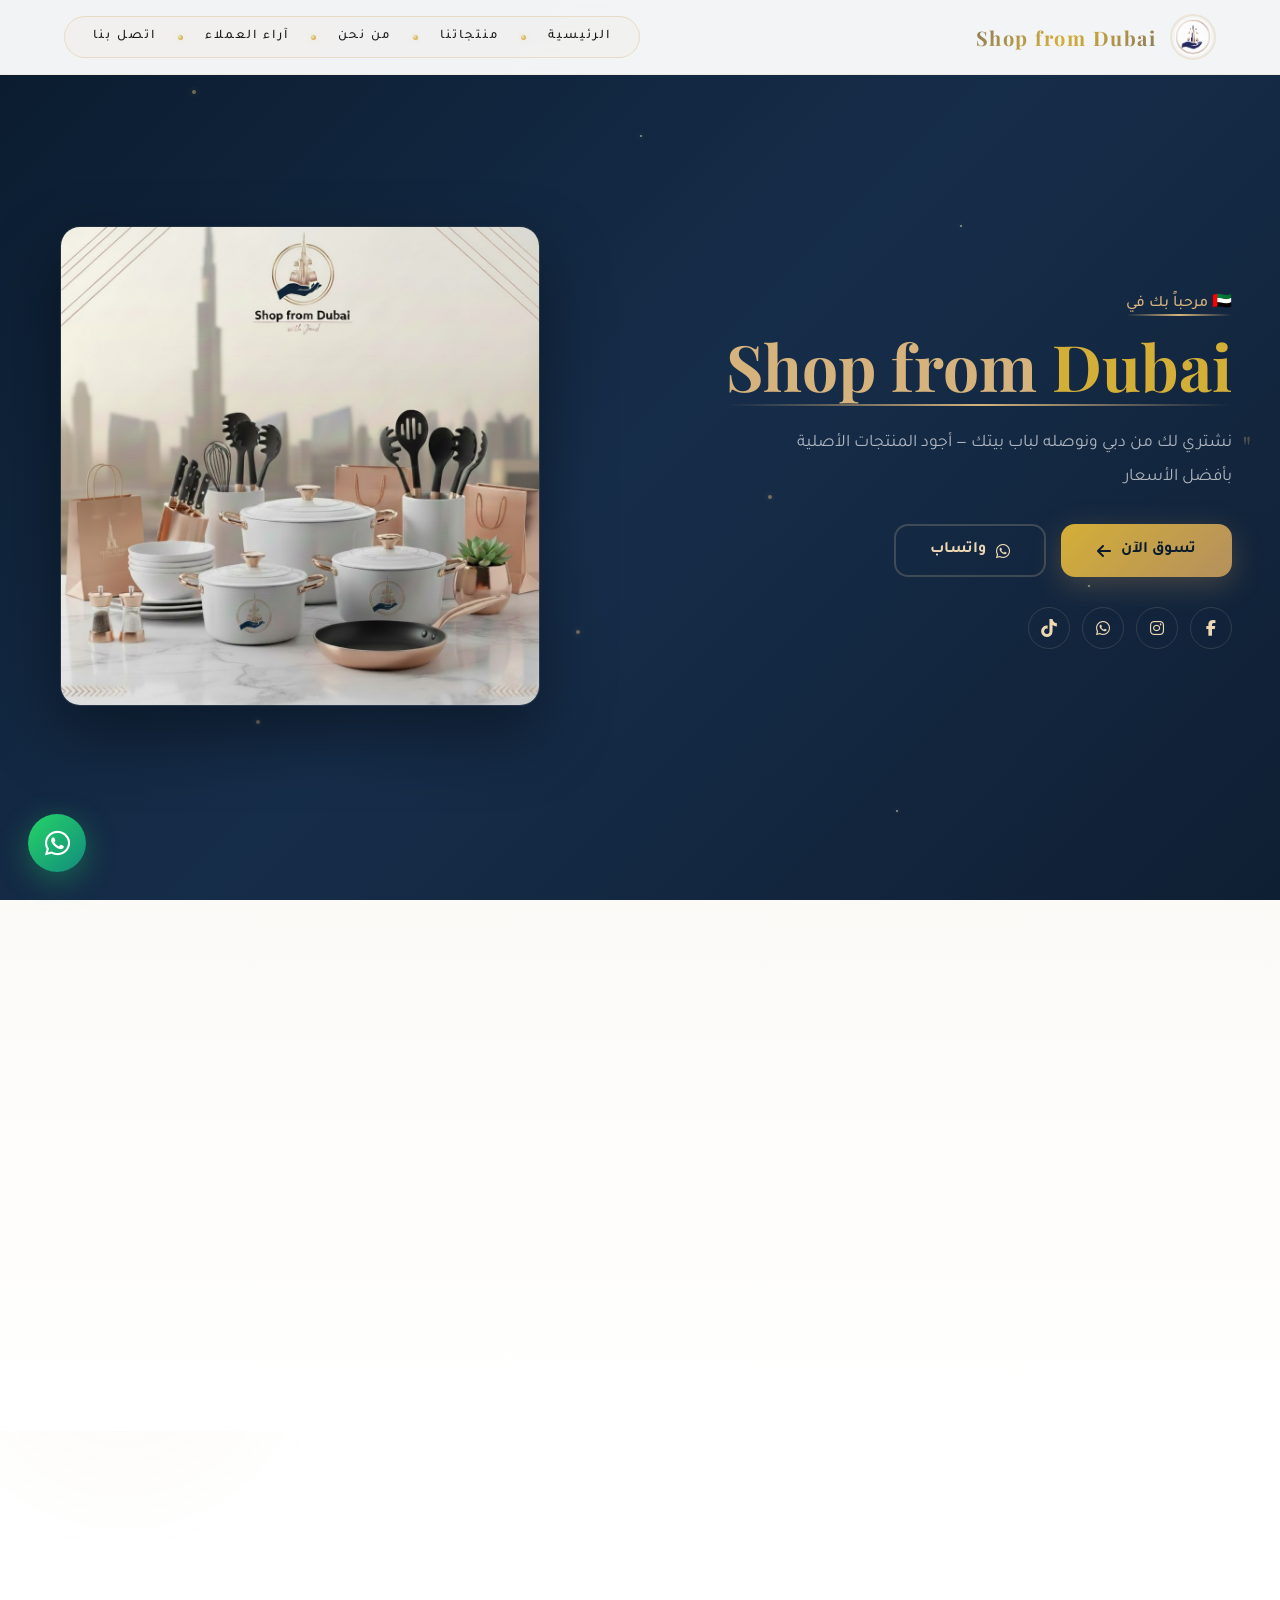
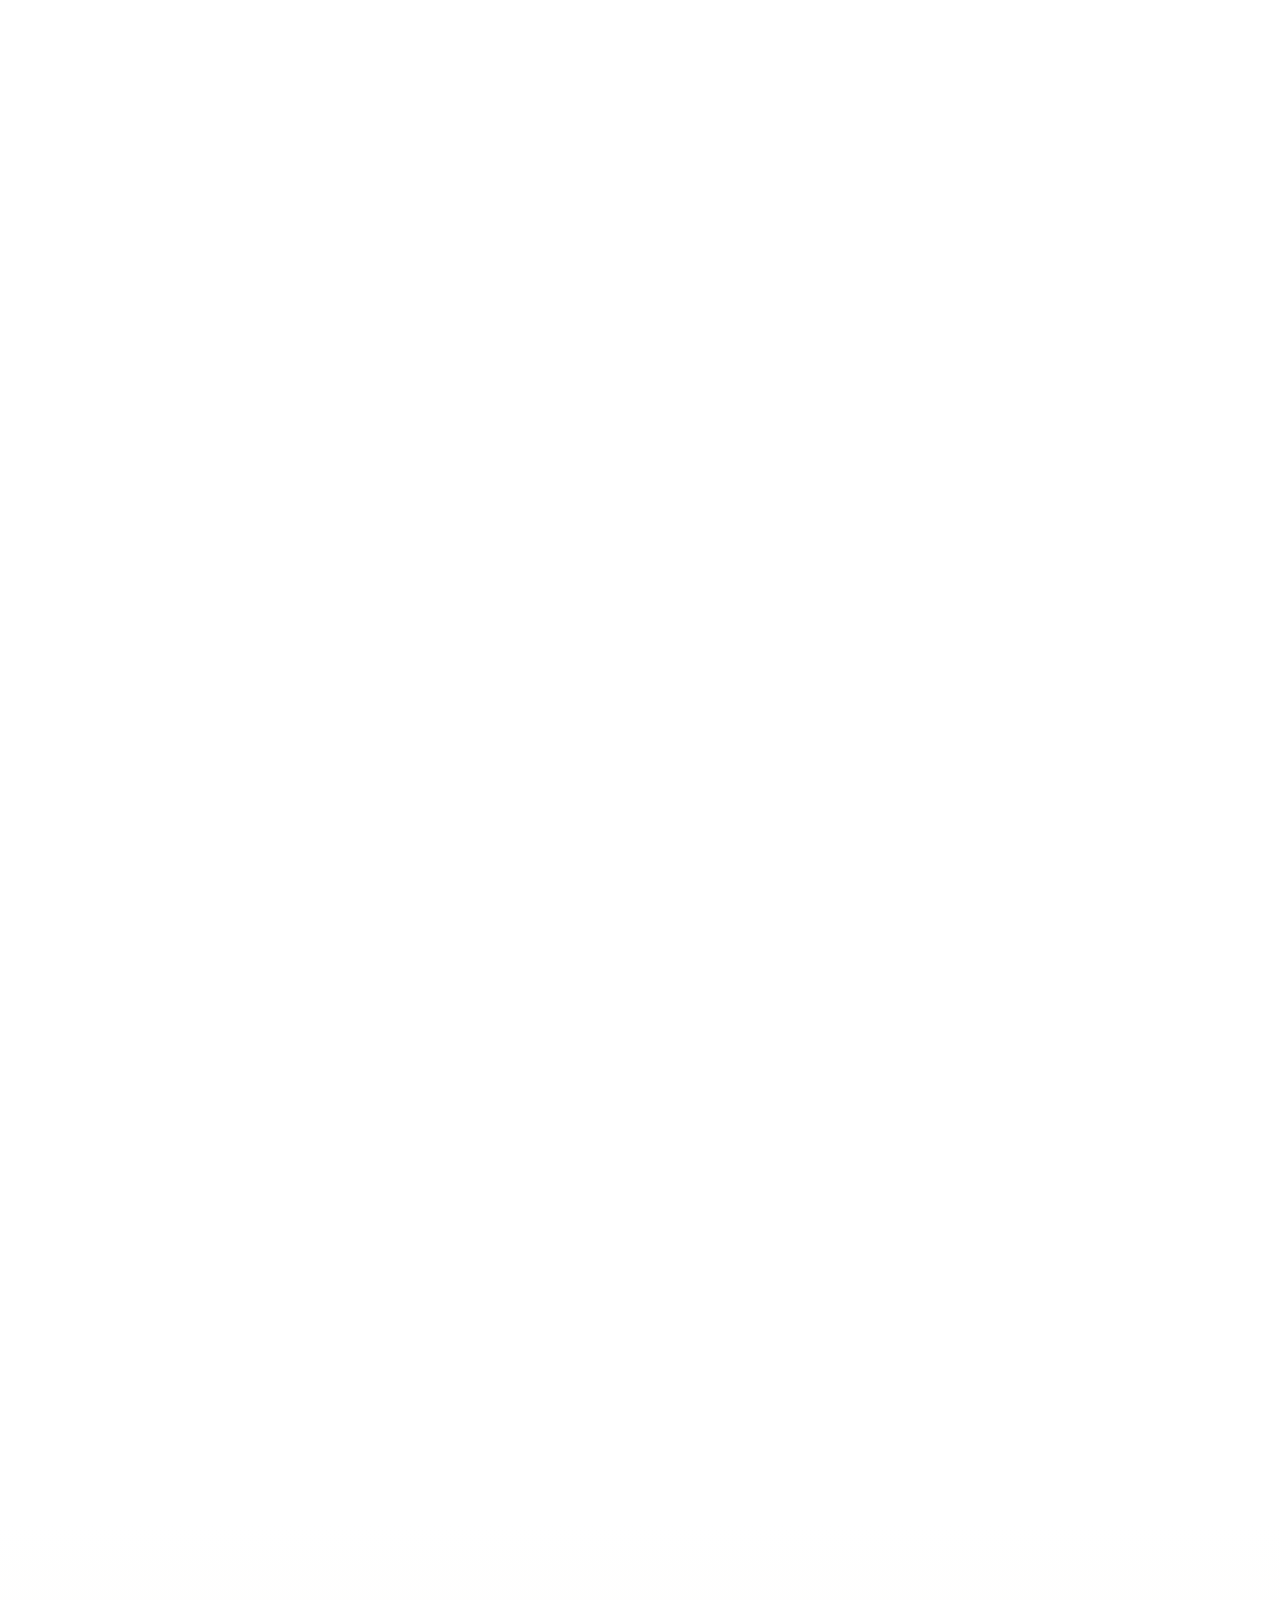
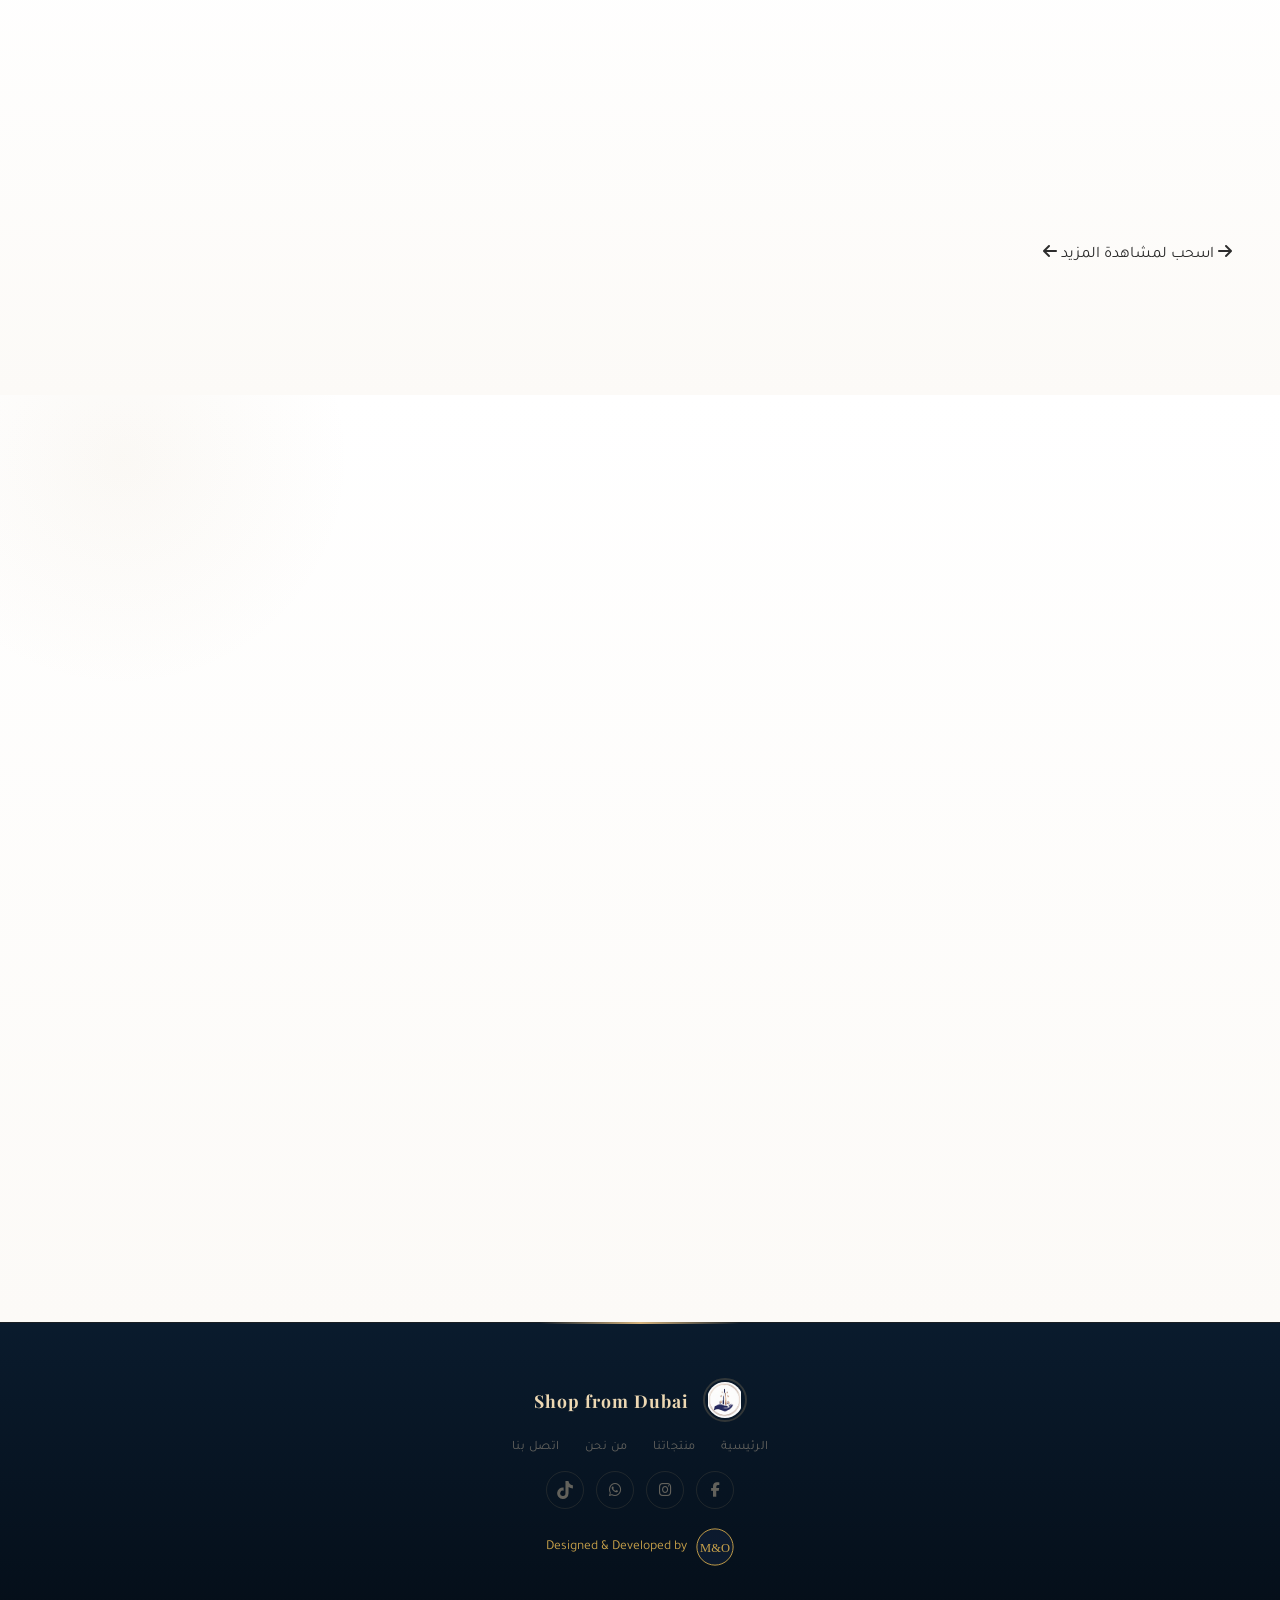
==== commit 0d3ea7a3: "Add product search box with Arabic-normalized filtering Added a product search input with clear butt" ====
--- a/index.html
+++ b/index.html
@@ -155,6 +155,25 @@
         <button data-category="بخور ومباخر">بخور ومباخر</button>
       </div>
 
+      <div class="product-search" data-aos="fade-up">
+        <i class="fas fa-search"></i>
+        <input
+          type="search"
+          id="productSearch"
+          placeholder="ابحث عن منتج..."
+          autocomplete="off"
+          aria-label="ابحث عن منتج"
+        />
+        <button
+          type="button"
+          id="productSearchClear"
+          class="search-clear"
+          aria-label="مسح البحث"
+        >
+          &times;
+        </button>
+      </div>
+
       <!-- Loading skeleton -->
       <div class="loader-container" id="loaderContainer">
         <div class="loader-ring"></div>
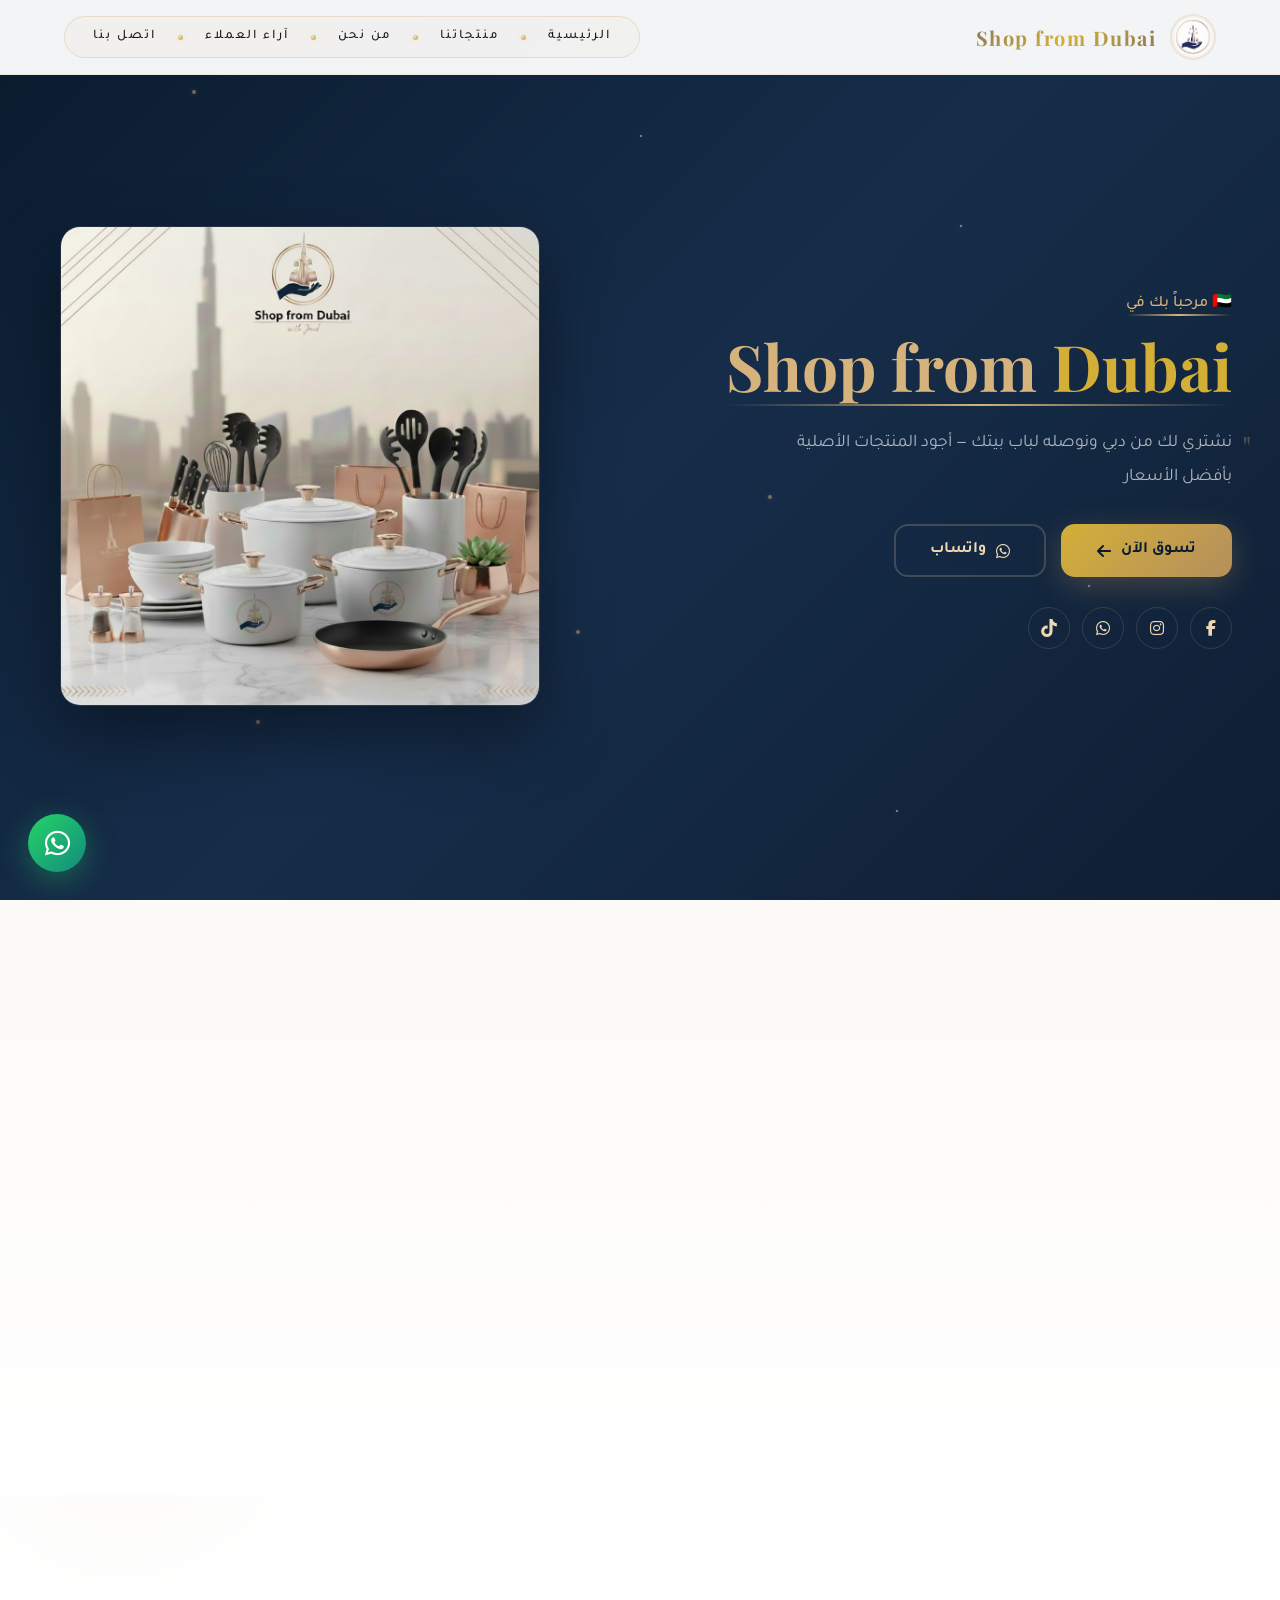
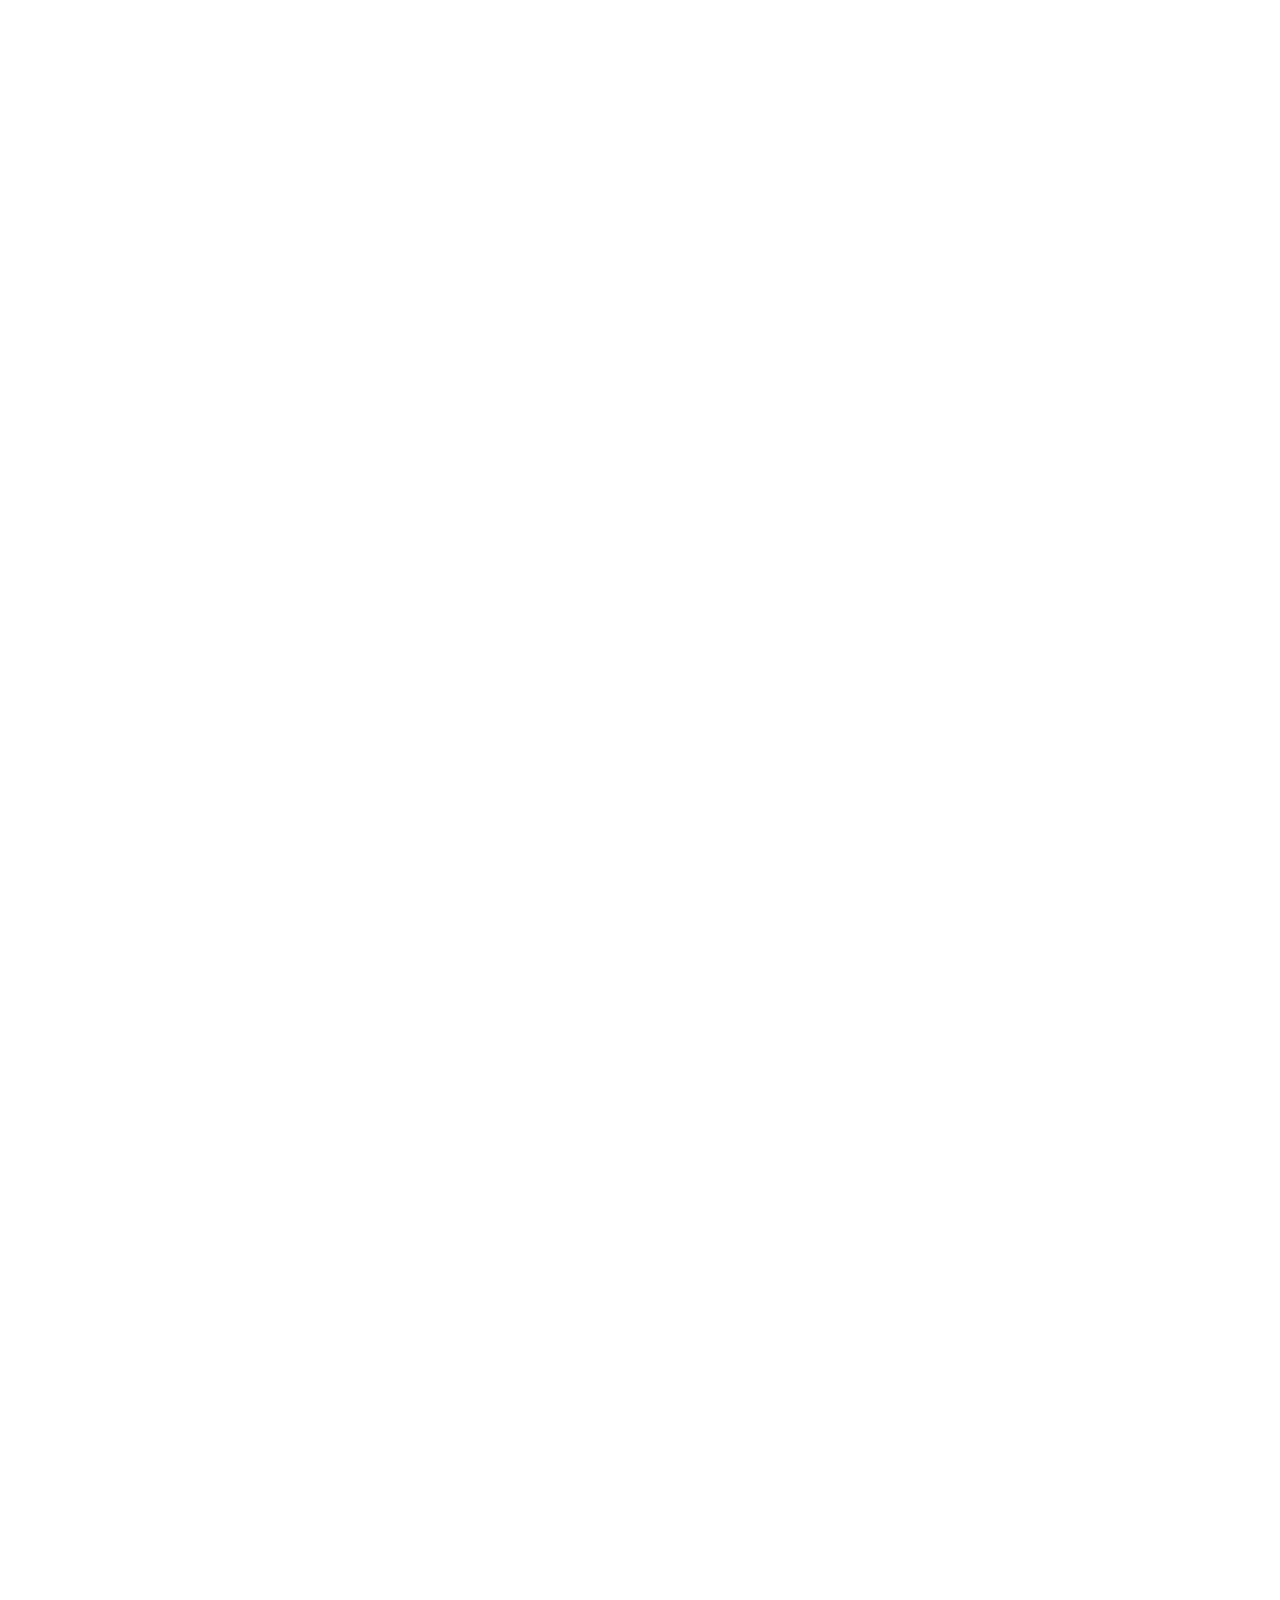
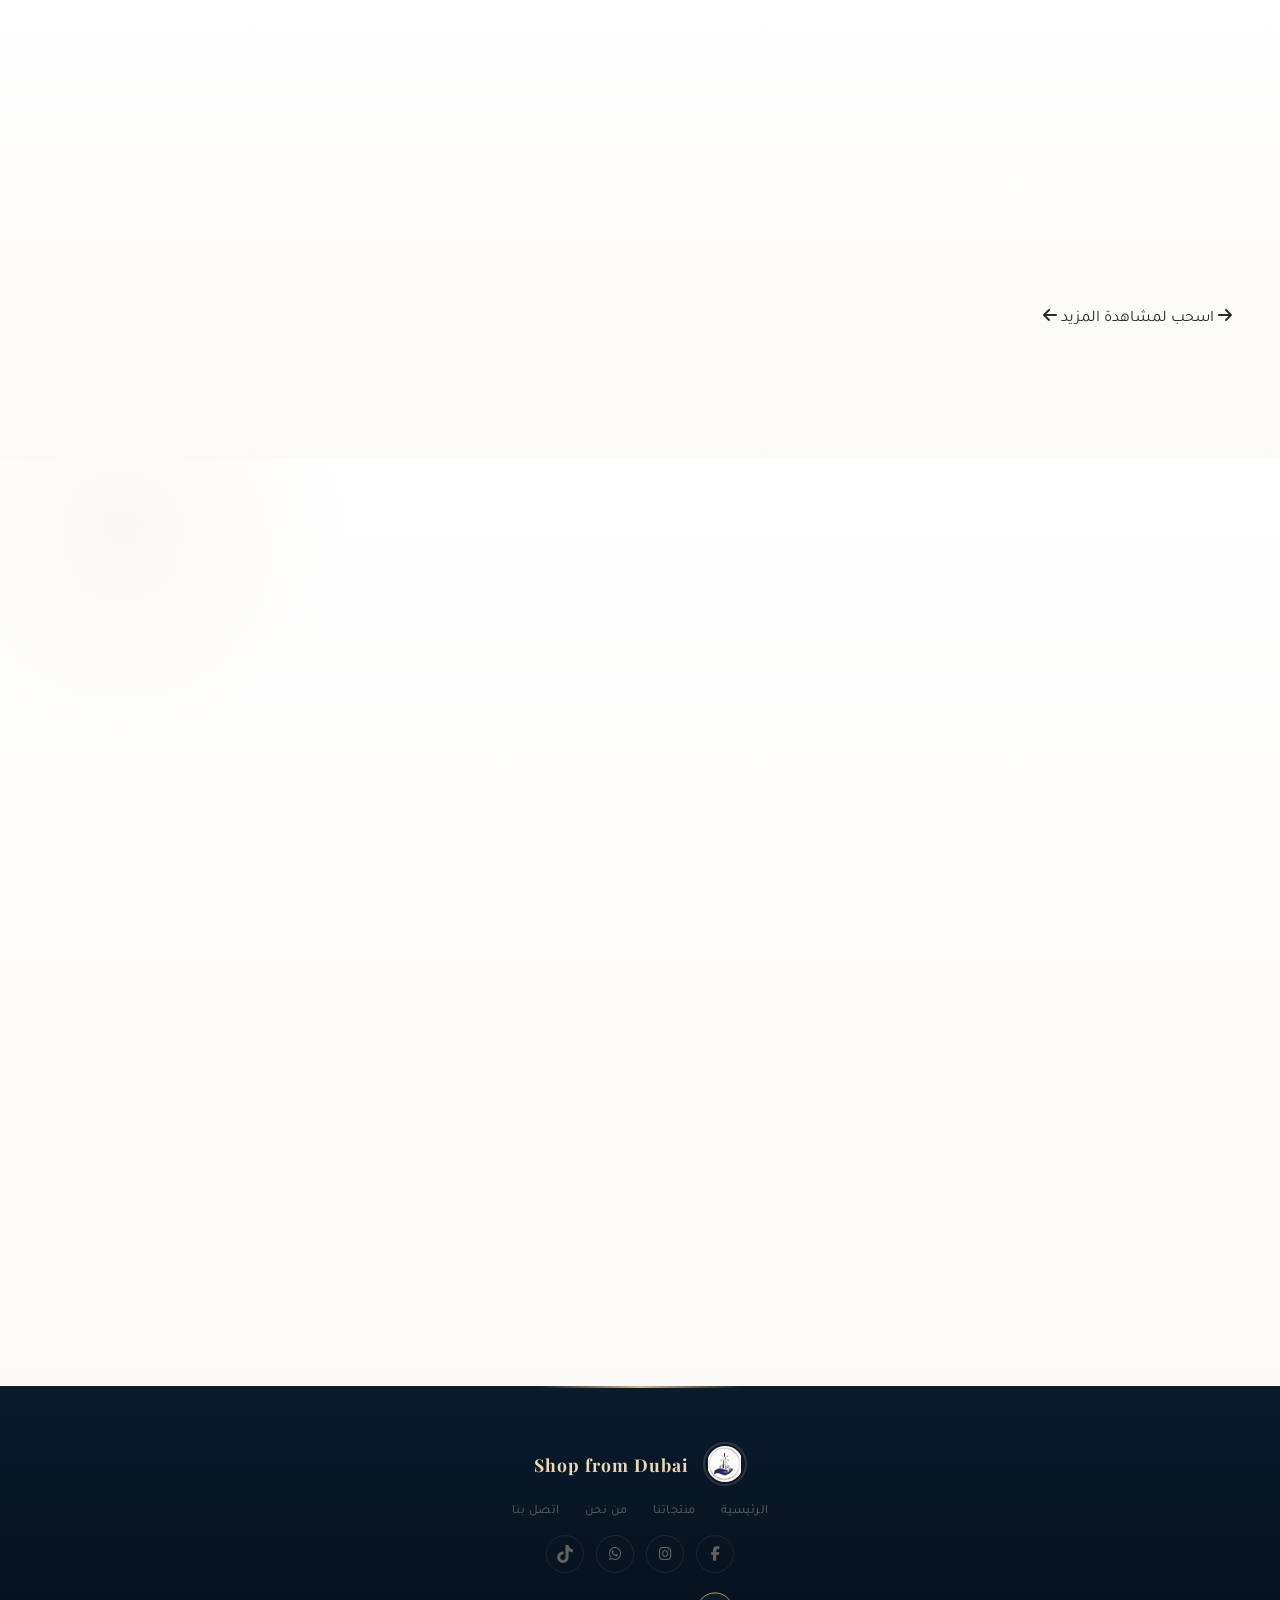
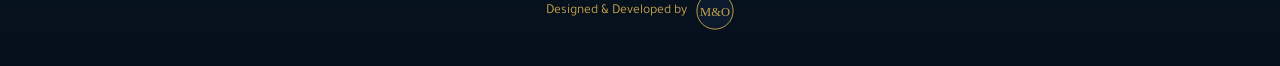
==== commit 44100504: "Home meta tags, real product count, renamed categories, product page link" ====
--- a/index.html
+++ b/index.html
@@ -3,6 +3,16 @@
   <head>
     <meta charset="UTF-8" />
     <meta name="viewport" content="width=device-width, initial-scale=1.0" />
+    <meta name="description" content="Shop from Dubai - منتجات أصلية من دبي توصيلها لباب بيتك في مصر: أدوات مطبخ، ديكور، عطور وأكثر." />
+    <meta property="og:type" content="website" />
+    <meta property="og:site_name" content="Shop from Dubai" />
+    <meta property="og:title" content="Shop from Dubai - منتجات أصلية من دبي" />
+    <meta property="og:description" content="منتجات أصلية من دبي توصيلها لباب بيتك في مصر: أدوات مطبخ، ديكور، عطور وأكثر." />
+    <meta property="og:image" content="https://res.cloudinary.com/dw92smdvr/image/upload/w_1200,c_limit/v1783881500/products/zfuuoh2eapvz9xkbi4lj.png" />
+    <meta property="og:url" content="https://shop-from-dubai-frontend.pages.dev/" />
+    <meta property="og:locale" content="ar_EG" />
+    <meta name="twitter:card" content="summary_large_image" />
+    <link rel="canonical" href="https://shop-from-dubai-frontend.pages.dev/" />
     <title>Shop from Dubai</title>
     <link rel="icon" type="image/png" href="favicon.png" />
     <link rel="apple-touch-icon" href="favicon.png" />
@@ -151,7 +161,7 @@
         <button data-category="عطور">عطور</button>
         <button data-category="أدوات حمام">أدوات حمام</button>
         <button data-category="أدوات تنظيف">أدوات تنظيف</button>
-        <button data-category="Bath and Body Works">Bath &amp; Body</button>
+        <button data-category="العناية بالجسم">العناية بالجسم</button>
         <button data-category="بخور ومباخر">بخور ومباخر</button>
       </div>
 
@@ -202,6 +212,9 @@
               <span id="modalPrice">0</span>
               <span class="modal-currency">ج.م</span>
             </div>
+            <a id="modalProductLink" target="_blank" class="modal-product-link">
+              <i class="fas fa-link"></i> صفحة المنتج ولينك المشاركة
+            </a>
             <a id="modalWhatsapp" target="_blank" class="btn-whatsapp">
               <i class="fab fa-whatsapp"></i> شراء عبر واتساب
             </a>
@@ -304,7 +317,7 @@
 
         <div class="about-stats" data-aos="fade-up">
           <div class="stat">
-            <span class="stat-num">+50</span>
+            <span class="stat-num" id="statProducts">32</span>
             <span class="stat-label">منتج متنوع</span>
           </div>
           <div class="stat">
--- a/style.css
+++ b/style.css
@@ -800,6 +800,90 @@
   border-color: #0a1b2d;
 }
 
+/* Product search */
+.product-search {
+  display: flex;
+  align-items: center;
+  gap: 10px;
+  max-width: 460px;
+  margin: -20px auto 50px;
+  padding: 6px 20px;
+  background: #fff;
+  border: 1px solid rgba(214, 179, 124, 0.35);
+  border-radius: 40px;
+  box-shadow: 0 6px 24px rgba(10, 27, 45, 0.06);
+  transition: all 0.3s ease;
+}
+.product-search:focus-within {
+  border-color: #b8935a;
+  box-shadow: 0 10px 30px rgba(184, 147, 90, 0.18);
+}
+.product-search i {
+  color: #b8935a;
+  font-size: 0.95rem;
+}
+.product-search input {
+  flex: 1;
+  border: 0;
+  outline: 0;
+  background: transparent;
+  padding: 12px 0;
+  font-family: "Tajawal", sans-serif;
+  font-size: 0.95rem;
+  color: #0a1b2d;
+}
+.product-search input::placeholder {
+  color: #9aa3ad;
+}
+.product-search input[type="search"]::-webkit-search-cancel-button,
+.product-search input[type="search"]::-webkit-search-decoration {
+  -webkit-appearance: none;
+  appearance: none;
+  display: none;
+}
+.product-search .search-clear {
+  border: 0;
+  background: transparent;
+  color: #9aa3ad;
+  font-size: 1.3rem;
+  line-height: 1;
+  cursor: pointer;
+  padding: 0 4px;
+  display: none;
+}
+.product-search.has-value .search-clear {
+  display: block;
+}
+.products-empty {
+  grid-column: 1 / -1;
+  text-align: center;
+  color: #777;
+  font-family: "Tajawal", sans-serif;
+  font-size: 1rem;
+  padding: 40px 0;
+}
+
+/* Product page link inside the modal */
+.modal-product-link {
+  display: inline-flex;
+  align-items: center;
+  gap: 8px;
+  margin-bottom: 14px;
+  font-family: "Tajawal", sans-serif;
+  font-size: 0.8rem;
+  font-weight: 700;
+  color: #b8935a;
+  text-decoration: none;
+  border: 1px solid rgba(184, 147, 90, 0.45);
+  border-radius: 30px;
+  padding: 9px 18px;
+  transition: all 0.3s ease;
+}
+.modal-product-link:hover {
+  background: #f7f1e6;
+  border-color: #b8935a;
+}
+
 /* Loader */
 .loader-container {
   text-align: center;
